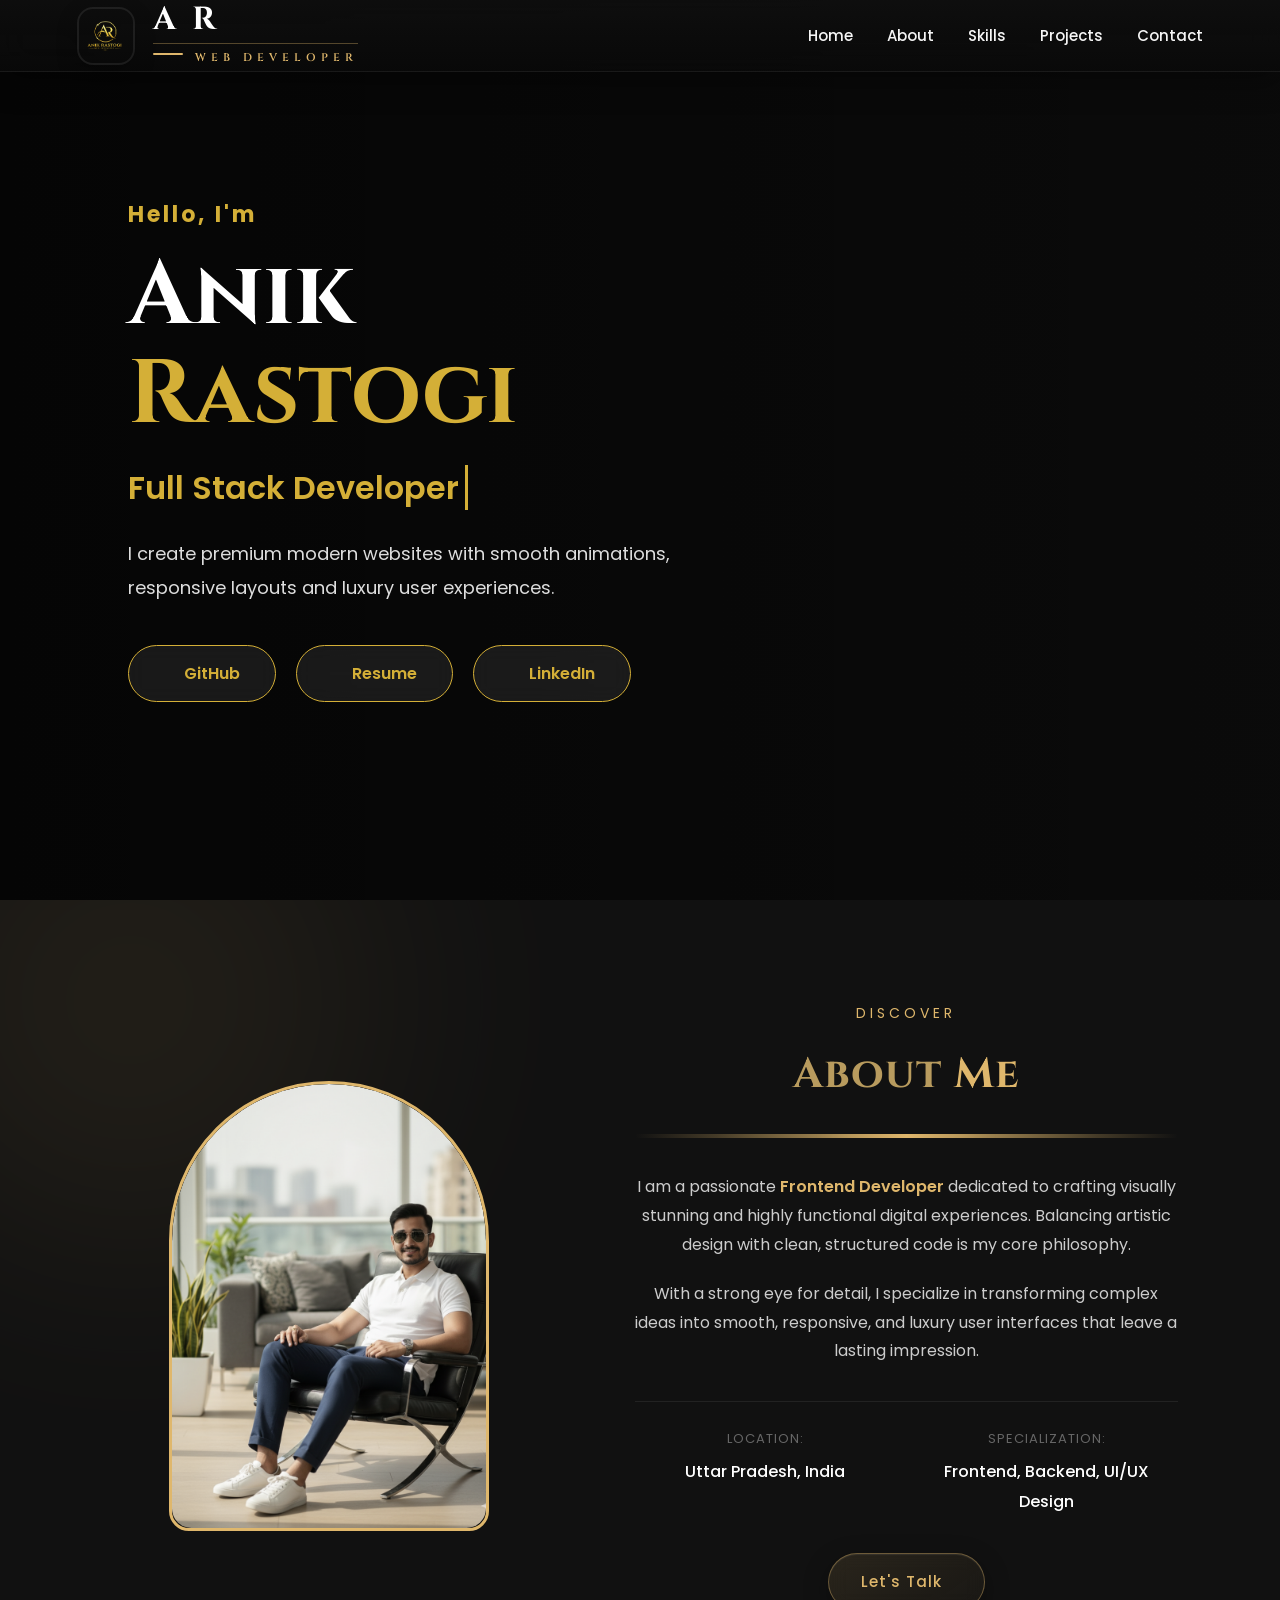
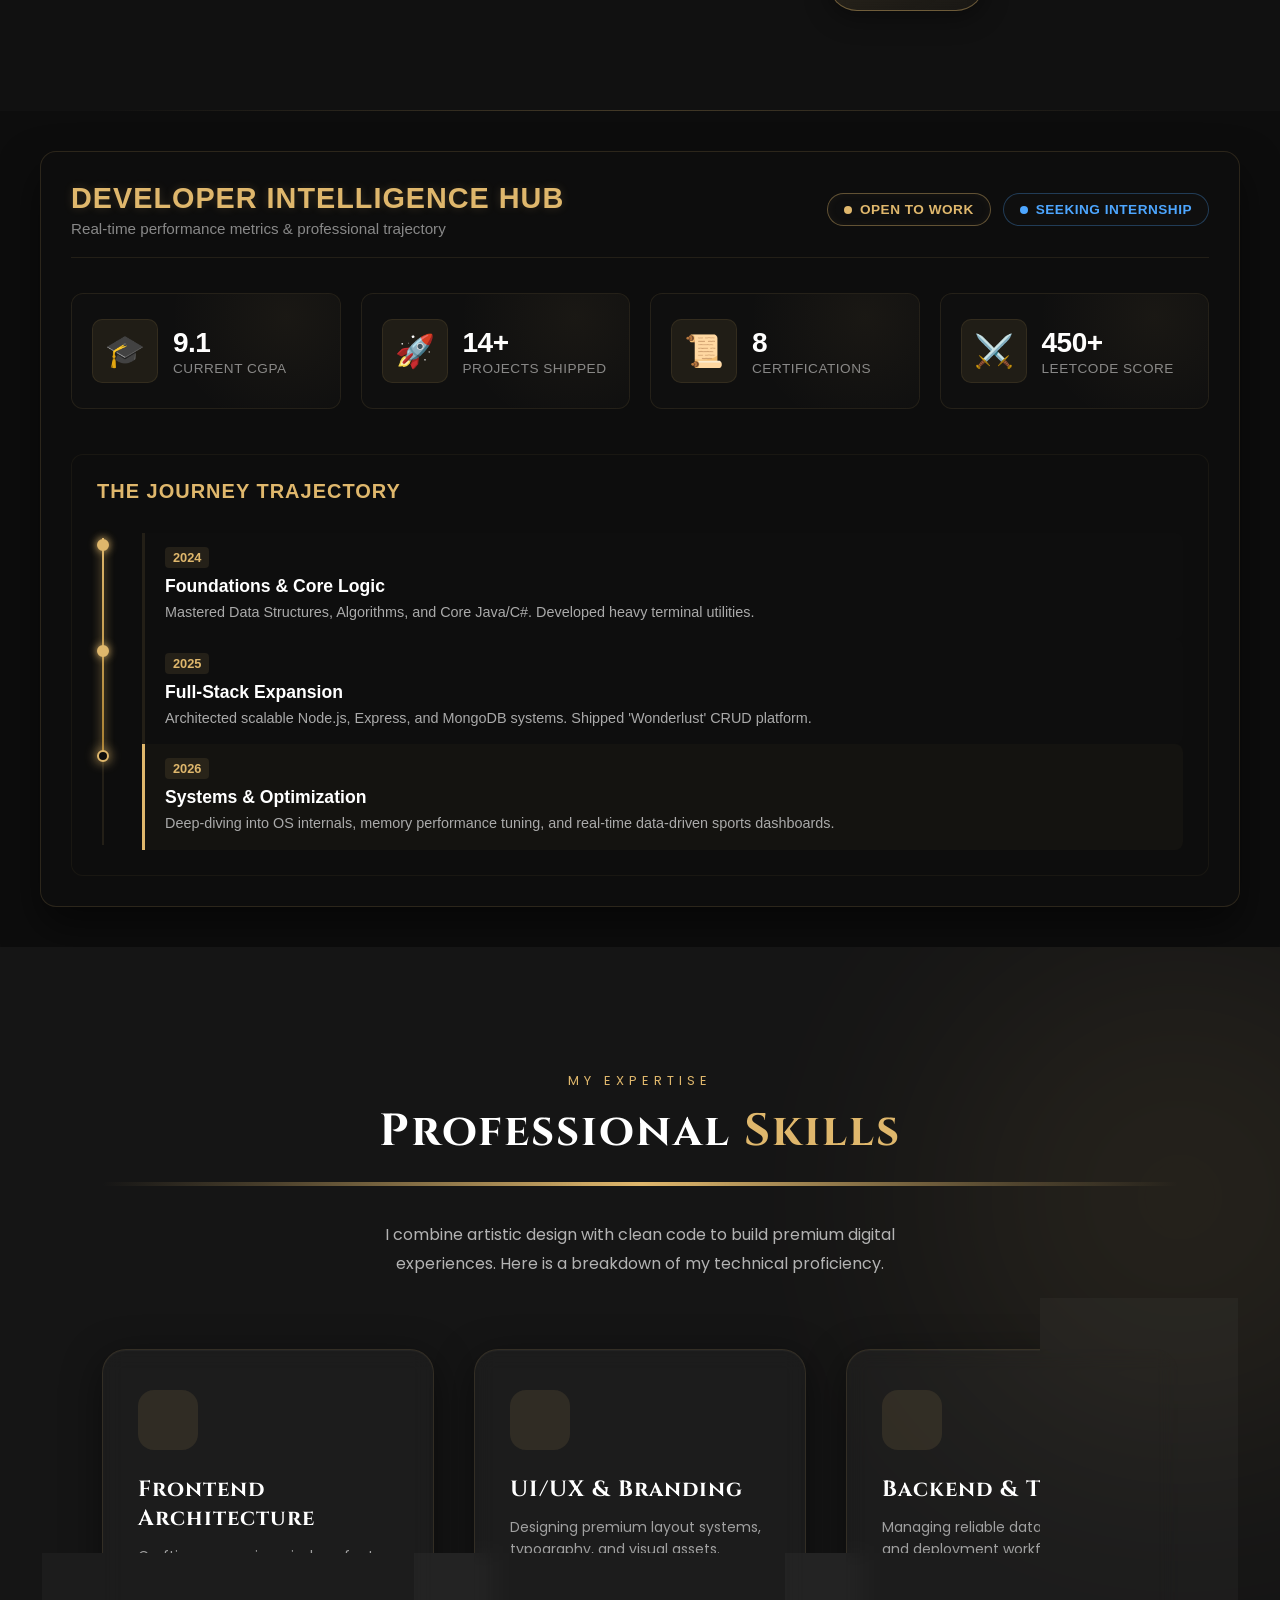
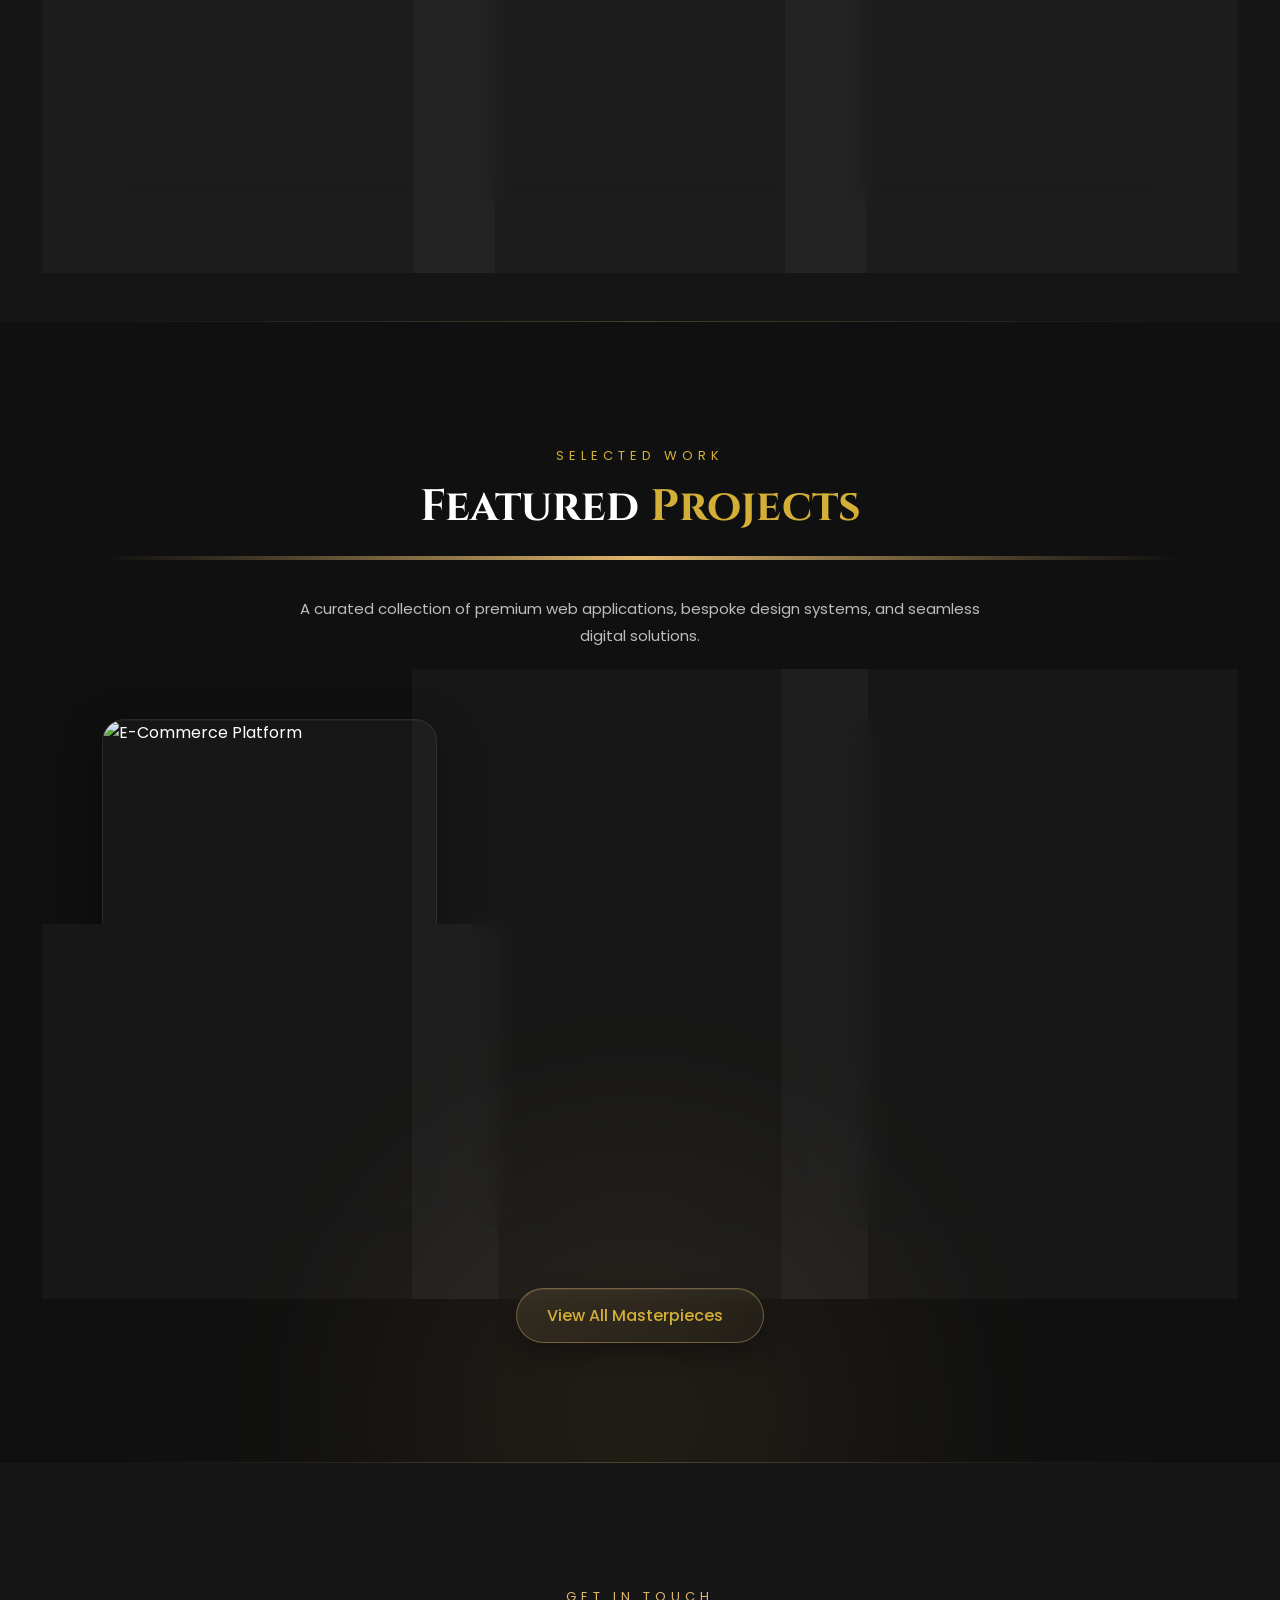
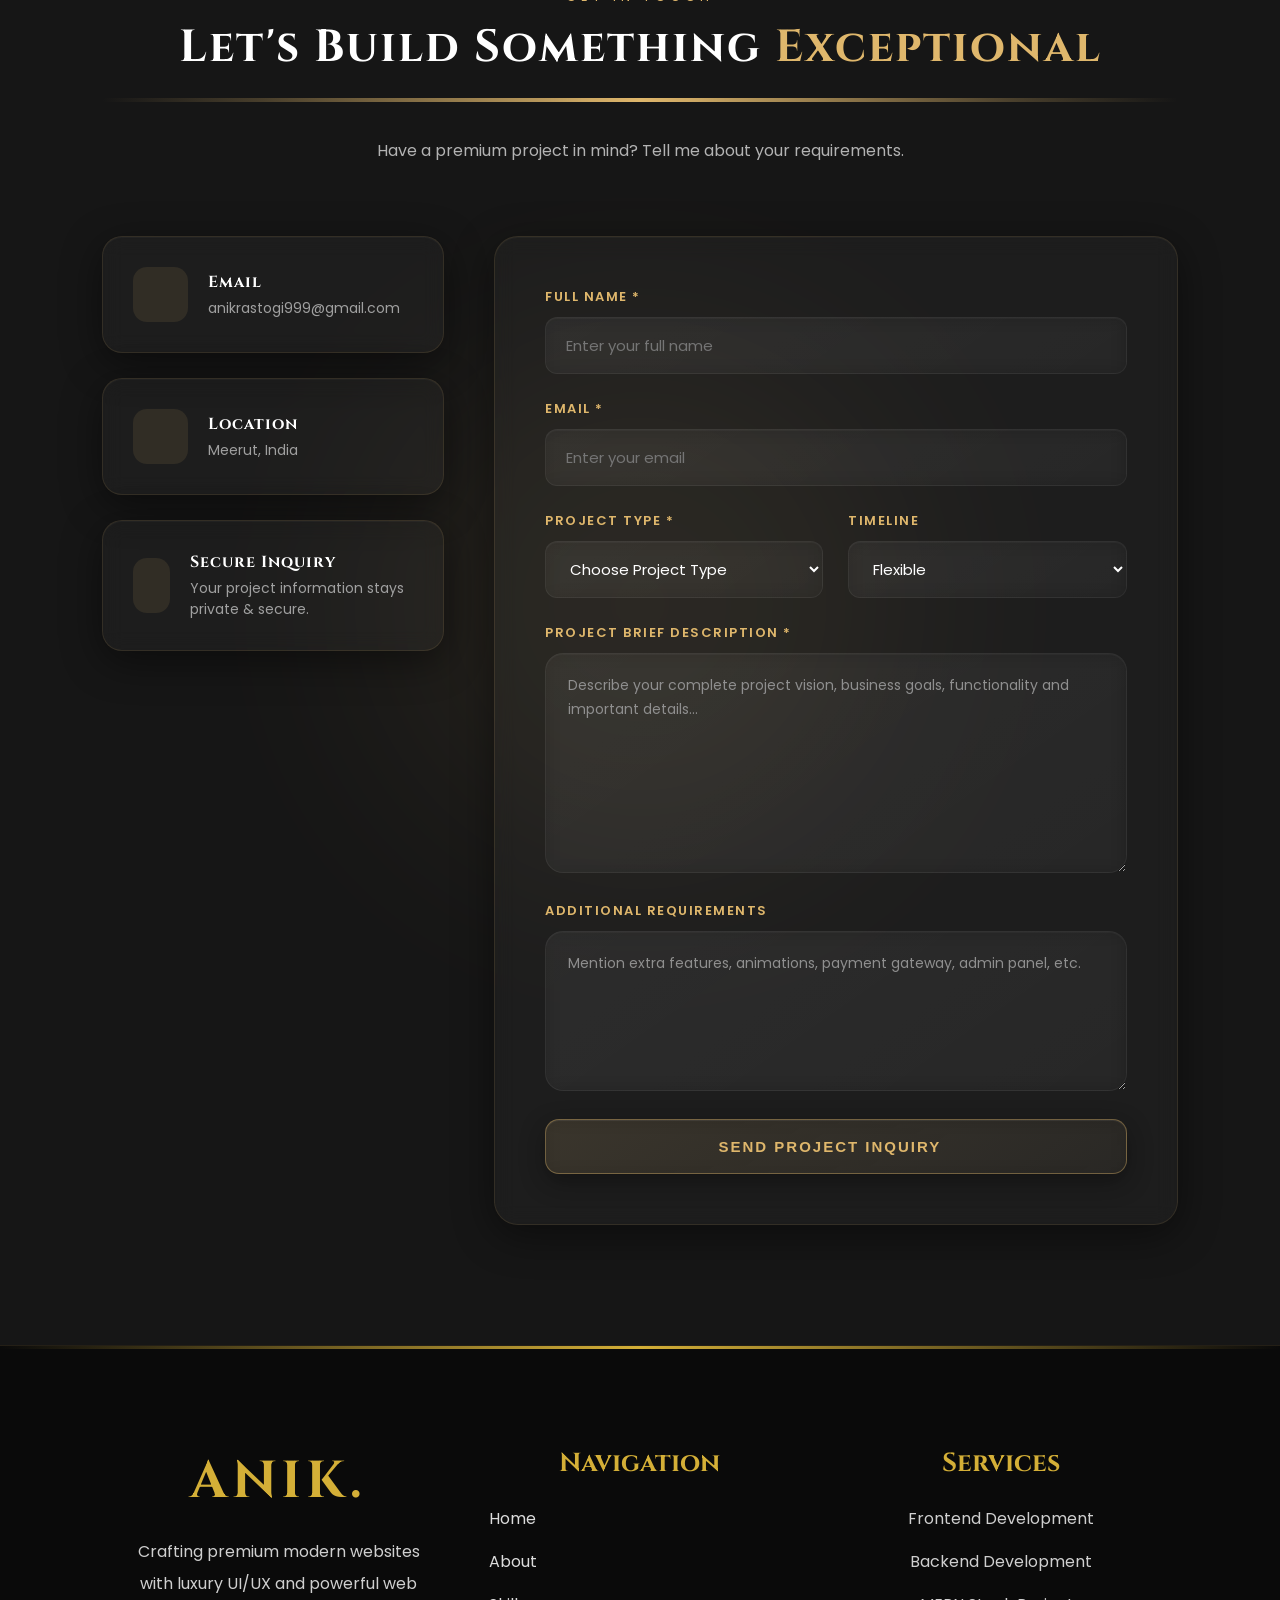
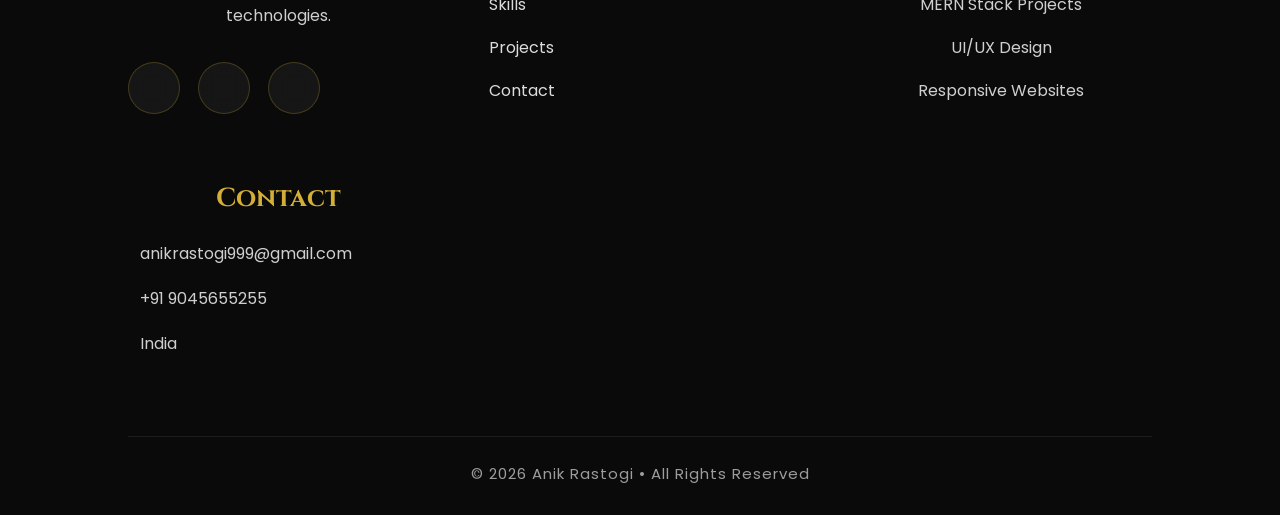
==== index.html @ 6096e8fd "Portfolio website" ====
<!DOCTYPE html>
<html lang="en">
<head>
    <meta charset="UTF-8" />
    <meta name="viewport" content="width=device-width, initial-scale=1.0" />
    <title>Anik Developer | Full Stack Developer</title>

    <link rel="icon" type="image/png" sizes="32x32" href="./assets/titlelogo.png" />
    <link rel="apple-touch-icon" href="./assets/titlelogo.png" />
    <link rel="stylesheet" href="style.css" />
    <link rel="preconnect" href="https://fonts.googleapis.com" />

    <link rel="stylesheet" href="https://cdnjs.cloudflare.com/ajax/libs/font-awesome/7.0.1/css/all.min.css"
        integrity="sha512-2SwdPD6INVrV/lHTZbO2nodKhrnDdJK9/kg2XD1r9uGqPo1cUbujc+IYdlYdEErWNu69gVcYgdxlmVmzTWnetw=="
        crossorigin="anonymous" referrerpolicy="no-referrer" />
</head>

<body>

    <!-- Navbar -->
    <nav class="navbar">
        <div class="logo">
            <img src="./assets/aniklogo.png" alt="Logo" class="logo-img">
            <div class="logo-content">
                <h2>A R</h2>
                <h2><span>WEB DEVELOPER</span></h2>
            </div>
        </div>

        <ul class="nav-links">
            <li><a href="#home">Home</a></li>
            <li><a href="#about">About</a></li>
            <li><a href="#skills">Skills</a></li>
            <li><a href="#projects">Projects</a></li>
            <li><a href="#contact">Contact</a></li>
        </ul>

        <div class="menu-toggle" id="menuToggle">
            <span></span>
            <span></span>
            <span></span>
        </div>
    </nav>

    <!-- Hero -->
    <section class="hero" id="home">
        <video autoplay muted loop playsinline class="bg-video">
            <source src="./assets/bg-video.mp4" type="video/mp4">
        </video>
        <div class="overlay"></div>

        <div class="hero-content">
            <h3>Hello, I'm</h3>
            <h1>Anik <span>Rastogi</span></h1>
            <h2><span class="typing">Full Stack Web Developer</span></h2>
            <p>
                I create premium modern websites with smooth animations, responsive layouts and luxury user experiences.
            </p>

            <div class="hero-buttons">
                <a href="https://github.com/" target="_blank" rel="noopener noreferrer">
                    <i class="fa-brands fa-github"></i> <span>GitHub</span>
                </a>

                <a href="./assets/Anik_Rastogi_Resume.pdf" download>
                    <i class="fa-solid fa-file"></i> <span>Resume</span>
                </a>

                <a href="https://linkedin.com/" target="_blank" rel="noopener noreferrer">
                    <i class="fa-brands fa-linkedin"></i> <span>LinkedIn</span>
                </a>
            </div>
        </div>
    </section>

    <!-- About -->
    <section id="about" class="about-section">
        <div class="about-container">
            <div class="about-image-wrapper">
                <div class="u-shape-frame">
                    <img src="./assets/Gemini_Generated_Image_l45o4fl45o4fl45o.png" alt="Anik Rastogi" class="about-img">
                </div>
                <div class="shape-gradient-bg"></div>
            </div>

            <div class="about-content">
                <p class="section-subtitle">Discover</p>
                <h2 class="section-title">About <span class="highlight-text">Me</span></h2>
                <div class="title-line"></div>

                <p class="about-text">
                    I am a passionate <span class="gold-text">Frontend Developer</span> dedicated to crafting visually
                    stunning and highly functional digital experiences. Balancing artistic design with clean, structured
                    code is my core philosophy.
                </p>

                <p class="about-text">
                    With a strong eye for detail, I specialize in transforming complex ideas into smooth, responsive,
                    and luxury user interfaces that leave a lasting impression.
                </p>

                <div class="info-grid">
                    <div class="info-item">
                        <span class="info-label">Location:</span>
                        <span class="info-value">Uttar Pradesh, India</span>
                    </div>
                    <div class="info-item">
                        <span class="info-label">Specialization:</span>
                        <span class="info-value">Frontend, Backend, UI/UX Design</span>
                    </div>
                </div>

                <a href="#contact" class="btn-premium">
                    <span>Let's Talk</span>
                    <i class="fas fa-arrow-right"></i>
                </a>
            </div>
        </div>
    </section>








<!-- Premium Professional Dashboard Section -->
<section class="dashboard-container">
  
  <!-- Dashboard Header & Status Badges -->
  <div class="dashboard-header">
    <div class="profile-meta">
      <h2 class="dashboard-title">Developer Intelligence Hub</h2>
      <p class="dashboard-subtitle">Real-time performance metrics & professional trajectory</p>
    </div>
    <div class="status-badges">
      <span class="badge badge-work">
        <span class="pulse-dot"></span> Open To Work
      </span>
      <span class="badge badge-intern">
        <span class="pulse-dot-blue"></span> Seeking Internship
      </span>
    </div>
  </div>

  <!-- Premium Glass Stats Cards Row -->
  <div class="stats-grid">
    <div class="stat-card">
      <div class="stat-icon">🎓</div>
      <div class="stat-info">
        <span class="stat-value" data-target="9.1">9.1</span>
        <span class="stat-label">Current CGPA</span>
      </div>
      <div class="card-glow"></div>
    </div>

    <div class="stat-card">
      <div class="stat-icon">🚀</div>
      <div class="stat-info">
        <span class="stat-value" data-target="14">14+</span>
        <span class="stat-label">Projects Shipped</span>
      </div>
      <div class="card-glow"></div>
    </div>

    <div class="stat-card">
      <div class="stat-icon">📜</div>
      <div class="stat-info">
        <span class="stat-value" data-target="8">8</span>
        <span class="stat-label">Certifications</span>
      </div>
      <div class="card-glow"></div>
    </div>

    <div class="stat-card">
      <div class="stat-icon">⚔️</div>
      <div class="stat-info">
        <span class="stat-value" data-target="450">450+</span>
        <span class="stat-label">LeetCode Score</span>
      </div>
      <div class="card-glow"></div>
    </div>
  </div>

  <!-- Cinematic Journey Roadmap -->
  <div class="roadmap-section">
    <h3 class="roadmap-title">The Journey Trajectory</h3>
    
    <div class="timeline-container">
      <div class="timeline-line">
        <div class="timeline-progress"></div>
      </div>
      
      <div class="timeline-nodes">
        <!-- Node 1 -->
        <div class="roadmap-node active">
          <div class="node-marker"></div>
          <div class="node-content">
            <span class="node-date">2024</span>
            <h4>Foundations & Core Logic</h4>
            <p>Mastered Data Structures, Algorithms, and Core Java/C#. Developed heavy terminal utilities.</p>
          </div>
        </div>

        <!-- Node 2 -->
        <div class="roadmap-node active">
          <div class="node-marker"></div>
          <div class="node-content">
            <span class="node-date">2025</span>
            <h4>Full-Stack Expansion</h4>
            <p>Architected scalable Node.js, Express, and MongoDB systems. Shipped 'Wonderlust' CRUD platform.</p>
          </div>
        </div>

        <!-- Node 3 -->
        <div class="roadmap-node current">
          <div class="node-marker"></div>
          <div class="node-content">
            <span class="node-date">2026</span>
            <h4>Systems & Optimization</h4>
            <p>Deep-diving into OS internals, memory performance tuning, and real-time data-driven sports dashboards.</p>
          </div>
        </div>
      </div>
    </div>
  </div>
</section>









    


    <!-- Skills -->
    <section class="skills-section" id="skills">
        <div class="skills-container-wrapper">
            <div class="skills-header">
                <span class="skills-subtitle">My Expertise</span>
                <h2 class="skills-main-title">Professional <span class="highlight-gold">Skills</span></h2>
                <div class="skills-title-line"></div>
                <p class="skills-desc">
                    I combine artistic design with clean code to build premium digital experiences.
                    Here is a breakdown of my technical proficiency.
                </p>
            </div>

            <div class="skills-grid">
                <div class="skill-card">
                    <div class="skill-icon-box">
                        <i class="fas fa-laptop-code"></i>
                    </div>
                    <h3>Frontend Architecture</h3>
                    <p class="card-desc">Crafting responsive, pixel-perfect, and ultra-fast user interfaces.</p>

                    <div class="skill-bars-container">
                        <div class="skill-progress-item">
                            <div class="skill-info">
                                <span class="skill-name">HTML5 & CSS3</span>
                                <span class="skill-percentage">95%</span>
                            </div>
                            <div class="progress-line"><span style="width: 95%;"></span></div>
                        </div>

                        <div class="skill-progress-item">
                            <div class="skill-info">
                                <span class="skill-name">JavaScript (ES6+)</span>
                                <span class="skill-percentage">85%</span>
                            </div>
                            <div class="progress-line"><span style="width: 85%;"></span></div>
                        </div>

                        <div class="skill-progress-item">
                            <div class="skill-info">
                                <span class="skill-name">React.js</span>
                                <span class="skill-percentage">80%</span>
                            </div>
                            <div class="progress-line"><span style="width: 80%;"></span></div>
                        </div>
                    </div>
                </div>

                <div class="skill-card">
                    <div class="skill-icon-box">
                        <i class="fas fa-paint-brush"></i>
                    </div>
                    <h3>UI/UX & Branding</h3>
                    <p class="card-desc">Designing premium layout systems, typography, and visual assets.</p>

                    <div class="skill-bars-container">
                        <div class="skill-progress-item">
                            <div class="skill-info">
                                <span class="skill-name">Figma / Adobe XD</span>
                                <span class="skill-percentage">90%</span>
                            </div>
                            <div class="progress-line"><span style="width: 90%;"></span></div>
                        </div>

                        <div class="skill-progress-item">
                            <div class="skill-info">
                                <span class="skill-name">Visual Hierarchy</span>
                                <span class="skill-percentage">88%</span>
                            </div>
                            <div class="progress-line"><span style="width: 88%;"></span></div>
                        </div>

                        <div class="skill-progress-item">
                            <div class="skill-info">
                                <span class="skill-name">Bootstrap</span>
                                <span class="skill-percentage">75%</span>
                            </div>
                            <div class="progress-line"><span style="width: 75%;"></span></div>
                        </div>
                    </div>
                </div>

                <div class="skill-card">
                    <div class="skill-icon-box">
                        <i class="fas fa-server"></i>
                    </div>
                    <h3>Backend & Tools</h3>
                    <p class="card-desc">Managing reliable database models and deployment workflows.</p>

                    <div class="skill-bars-container">
                        <div class="skill-progress-item">
                            <div class="skill-info">
                                <span class="skill-name">Node.js / Express</span>
                                <span class="skill-percentage">70%</span>
                            </div>
                            <div class="progress-line"><span style="width: 70%;"></span></div>
                        </div>

                        <div class="skill-progress-item">
                            <div class="skill-info">
                                <span class="skill-name">MongoDB / SQL</span>
                                <span class="skill-percentage">75%</span>
                            </div>
                            <div class="progress-line"><span style="width: 75%;"></span></div>
                        </div>

                        <div class="skill-progress-item">
                            <div class="skill-info">
                                <span class="skill-name">Git & Deployment</span>
                                <span class="skill-percentage">85%</span>
                            </div>
                            <div class="progress-line"><span style="width: 85%;"></span></div>
                        </div>
                    </div>
                </div>
            </div>
        </div>
    </section>

    <!-- Projects -->
    <section class="projects-section" id="projects">
        <div class="projects-container-wrapper">
            <div class="projects-header">
                <span class="projects-subtitle">Selected Work</span>
                <h2 class="projects-main-title">Featured <span class="highlight-gold">Projects</span></h2>
                <div class="projects-title-line"></div>
                <p class="projects-desc">
                    A curated collection of premium web applications, bespoke design systems, and seamless digital solutions.
                </p>
            </div>

            <div class="projects-grid">
                <div class="project-card">
                    <div class="project-img-wrapper">
                        <img src="https://images.unsplash.com/photo-1460925895917-afdab827c52f?auto=format&fit=crop&w=800&q=80"
                            alt="E-Commerce Platform" class="project-img">
                        <div class="project-overlay">
                            <div class="project-links">
                                <a href="#" class="proj-link-btn" title="View Live Demo">
                                    <i class="fas fa-external-link-alt"></i>
                                </a>
                                <a href="#" class="proj-link-btn" title="View Source Code">
                                    <i class="fab fa-github"></i>
                                </a>
                            </div>
                        </div>
                    </div>
                    <div class="project-content">
                        <div class="project-meta">
                            <span class="project-tag">Web Application</span>
                            <span class="project-year">2026</span>
                        </div>
                        <h3 class="project-title">WONDERLUST</h3>
                        <p class="project-text">
                            A high-performance storefront designed for luxury brands with seamless animations, optimized headless architecture, and headless checkout mechanisms.
                        </p>
                        <div class="project-tech-stack">
                            <span>Next.js</span>
                            <span>GraphQL</span>
                            <span>Stripe</span>
                        </div>
                    </div>
                </div>

                <div class="project-card">
                    <div class="project-img-wrapper">
                        <img src="https://images.unsplash.com/photo-1507238691740-187a5b1d37b8?auto=format&fit=crop&w=800&q=80"
                            alt="SaaS Dashboard" class="project-img">
                        <div class="project-overlay">
                            <div class="project-links">
                                <a href="#" class="proj-link-btn" title="View Live Demo">
                                    <i class="fas fa-external-link-alt"></i>
                                </a>
                                <a href="#" class="proj-link-btn" title="View Source Code">
                                    <i class="fab fa-github"></i>
                                </a>
                            </div>
                        </div>
                    </div>
                    <div class="project-content">
                        <div class="project-meta">
                            <span class="project-tag">Web Platform</span>
                            <span class="project-year">2026</span>
                        </div>
                        <h3 class="project-title">Simon Say's Game</h3>
                        <p class="project-text">
                            Developed an interactive Simon Says memory game using HTML, CSS, and JavaScript. Players must repeat increasingly complex color sequences.
                        </p>
                        <div class="project-tech-stack">
                            <span>HTML</span>
                            <span>CSS</span>
                            <span>JavaScript</span>
                        </div>
                    </div>
                </div>

                <div class="project-card">
                    <div class="project-img-wrapper">
                        <img src="https://images.unsplash.com/photo-1551288049-bebda4e38f71?auto=format&fit=crop&w=800&q=80"
                            alt="Fintech App" class="project-img">
                        <div class="project-overlay">
                            <div class="project-links">
                                <a href="#" class="proj-link-btn" title="View Live Demo">
                                    <i class="fas fa-external-link-alt"></i>
                                </a>
                                <a href="#" class="proj-link-btn" title="View Source Code">
                                    <i class="fab fa-github"></i>
                                </a>
                            </div>
                        </div>
                    </div>
                    <div class="project-content">
                        <div class="project-meta">
                            <span class="project-tag">Fintech Solution</span>
                            <span class="project-year">2025</span>
                        </div>
                        <h3 class="project-title">Vanguard Crypt Vault</h3>
                        <p class="project-text">
                            A secure cryptocurrency tracking and dynamic multi-chain wallet dashboard utilizing advanced biometric simulated cryptographic validation locks.
                        </p>
                        <div class="project-tech-stack">
                            <span>TypeScript</span>
                            <span>Tailwind</span>
                            <span>Web3.js</span>
                        </div>
                    </div>
                </div>
            </div>

            <div class="projects-view-all">
                <a href="#" class="btn-project-premium">
                    <span>View All Masterpieces</span>
                    <i class="fas fa-arrow-right"></i>
                </a>
            </div>
        </div>
    </section>

    <!-- Contact -->
    <section class="contact-section" id="contact">
        <div class="contact-container-wrapper">
            <div class="contact-header">
                <span class="contact-subtitle">Get In Touch</span>
                <h2 class="contact-main-title">
                    Let's Build Something
                    <span class="highlight-gold">Exceptional</span>
                </h2>
                <div class="contact-title-line"></div>
                <p class="contact-desc">
                    Have a premium project in mind? Tell me about your requirements.
                </p>
            </div>

            <div class="contact-grid">
                <div class="contact-info-panel">
                    <div class="info-card">
                        <i class="fas fa-envelope-open-text"></i>
                        <div>
                            <h4>Email</h4>
                            <p>anikrastogi999@gmail.com</p>
                        </div>
                    </div>

                    <div class="info-card">
                        <i class="fas fa-map-marker-alt"></i>
                        <div>
                            <h4>Location</h4>
                            <p>Meerut, India</p>
                        </div>
                    </div>

                    <div class="info-card">
                        <i class="fas fa-shield-alt"></i>
                        <div>
                            <h4>Secure Inquiry</h4>
                            <p>Your project information stays private & secure.</p>
                        </div>
                    </div>
                </div>

                <form id="premiumContactForm" class="contact-form-card">
    <div class="form-row">
        <div class="input-group">
            <label for="client_name">Full Name *</label>
            <input type="text" id="client_name" name="from_name" placeholder="Enter your full name" required>
        </div>
    </div>

    <div class="form-row">
        <div class="input-group">
            <label for="client_email">Email *</label>
            <input type="email" id="client_email" name="reply_to" placeholder="Enter your email" required>
        </div>
    </div>

    <div class="form-row">
        <div class="input-group">
            <label for="client_project">Project Type *</label>
            <select id="client_project" name="project_type" required>
                <option value="">Choose Project Type</option>
                <option>Business Website</option>
                <option>Portfolio Website</option>
                <option>E-Commerce Store</option>
                <option>Custom Web App</option>
                <option>Landing Page</option>
                <option>UI/UX Design</option>
            </select>
        </div>

        <div class="input-group">
            <label for="client_timeline">Timeline</label>
            <select id="client_timeline" name="timeline">
                <option>Flexible</option>
                <option>Urgent (2-5 Days)</option>
                <option>1-2 Weeks</option>
                <option>1 Month</option>
                <option>Long Term</option>
            </select>
        </div>
    </div>

    <div class="input-group">
        <label for="client_msg">Project Brief Description *</label>
        <textarea id="client_msg" name="message" rows="6"
            placeholder="Describe your complete project vision, business goals, functionality and important details..."
            required></textarea>
    </div>

    <div class="input-group">
        <label for="additional_req">Additional Requirements</label>
        <textarea id="additional_req" name="additional_req" rows="4"
            placeholder="Mention extra features, animations, payment gateway, admin panel, etc."></textarea>
    </div>

    <button type="submit" class="btn-submit-premium">
        <span>Send Project Inquiry</span>
        <i class="fas fa-paper-plane"></i>
    </button>
</form>
            </div>
        </div>
    </section>

    <!-- Footer -->
    <footer class="premium-footer">
        <div class="footer-top-line"></div>

        <div class="footer-wrapper">
            <div class="footer-brand">
                <h1>ANIK.</h1>
                <p>Crafting premium modern websites with luxury UI/UX and powerful web technologies.</p>
                <div class="footer-icons">
                    <a href="https://github.com/" target="_blank" rel="noopener noreferrer">
                        <i class="fa-brands fa-github"></i>
                    </a>
                    <a href="https://linkedin.com/" target="_blank" rel="noopener noreferrer">
                        <i class="fa-brands fa-linkedin"></i>
                    </a>
                    <a href="mailto:anikrastogi999@gmail.com">
                        <i class="fa-solid fa-envelope"></i>
                    </a>
                </div>
            </div>

            <div class="footer-links">
                <h3>Navigation</h3>
                <a href="#home">Home</a>
                <a href="#about">About</a>
                <a href="#skills">Skills</a>
                <a href="#projects">Projects</a>
                <a href="#contact">Contact</a>
            </div>

            <div class="footer-services">
                <h3>Services</h3>
                <p>Frontend Development</p>
                <p>Backend Development</p>
                <p>MERN Stack Projects</p>
                <p>UI/UX Design</p>
                <p>Responsive Websites</p>
            </div>

            <div class="footer-contact">
                <h3>Contact</h3>
                <p><i class="fa-solid fa-envelope"></i> anikrastogi999@gmail.com</p>
                <p><i class="fa-solid fa-phone"></i> +91 9045655255</p>
                <p><i class="fa-solid fa-location-dot"></i> India</p>
            </div>
        </div>

        <div class="footer-bottom">
            <p>© 2026 Anik Rastogi • All Rights Reserved</p>
        </div>
    </footer>

    <script src="https://cdn.jsdelivr.net/npm/@emailjs/browser@4/dist/email.min.js"></script>
    <script src="script.js"></script>
</body>
</html>
---- style.css ----
@import url('https://fonts.googleapis.com/css2?family=Cinzel:wght@400;500;600;700&family=Poppins:wght@300;400;500;600;700&display=swap');

/* GLOBAL */

* {
    margin: 0;
    padding: 0;
    box-sizing: border-box;
    scroll-behavior: smooth;
}

body {
    background: #F8F5F0;
    color: #1C1C1C;

    font-family: 'Poppins', sans-serif;

    overflow-x: hidden;
}

/* SCROLLBAR */

::-webkit-scrollbar {
    width: 10px;
}

::-webkit-scrollbar-thumb {
    background: #B89B5E;
    border-radius: 20px;
}

/* NAVBAR */


/* ========================= PREMIUM FULL NAVBAR ========================= */
.navbar {
    position: fixed;
    top: 0;
    left: 0;
    width: 100%;
    height: 72px;
    padding: 0 6%;
    display: flex;
    justify-content: space-between;
    align-items: center;
    z-index: 1000;
    background: rgba(12, 12, 12, 0.78);
    backdrop-filter: blur(16px);
    border-bottom: 1px solid rgba(255, 255, 255, 0.08);
}

/* ========================= LOGO ========================= */
.logo {
    display: flex;
    align-items: center;
    gap: 12px;
}

/* IMAGE */
.logo-img {
    width: 46px;
    height: 46px;
    object-fit: cover;
    border-radius: 12px;
    border: 2px solid #d4af37;
    background: white;
}

/* TEXT AREA */
.logo-content {
    display: flex;
    flex-direction: column;
    line-height: 1.1;
}

/* MAIN TEXT */
.logo-content h2 {
    font-size: 24px;
    color: white;
    font-family: 'Cinzel', serif;
    letter-spacing: 4px;
    font-weight: 700;
}

/* SUBTITLE */
.logo-content span {
    font-size: 10px;
    letter-spacing: 2px;
    color: #d4af37;
    margin-top: 2px;
}

/* ========================= NAV LINKS ========================= */
.nav-links {
    display: flex;
    align-items: center;
    gap: 34px;
    list-style: none;
}

/* LINKS */
.nav-links li a {
    text-decoration: none;
    color: #f5f5f5;
    font-size: 15px;
    font-weight: 500;
    position: relative;
    transition: 0.3s;
}

/* UNDERLINE */
.nav-links li a::after {
    content: '';
    position: absolute;
    left: 0;
    bottom: -6px;
    width: 0%;
    height: 2px;
    background: #d4af37;
    transition: 0.3s;
}

/* HOVER */
.nav-links li a:hover {
    color: #d4af37;
}

.nav-links li a:hover::after {
    width: 100%;
}

/* ========================= BUTTONS ========================= */
.nav-buttons {
    display: flex;
    gap: 12px;
}

/* BUTTON */
.nav-buttons button {
    height: 40px;
    padding: 0 18px;
    border-radius: 10px;
    border: none;
    background: rgba(255, 255, 255, 0.08);
    color: white;
    font-size: 14px;
    font-weight: 500;
    cursor: pointer;
    display: flex;
    align-items: center;
    gap: 8px;
    border: 1px solid rgba(255, 255, 255, 0.08);
    transition: 0.3s;
}

/* BUTTON HOVER */
.nav-buttons button:hover {
    background: #d4af37;
    color: black;
}

/* ========================= MOBILE MENU ========================= */
.menu-toggle {
    display: none;
    flex-direction: column;
    gap: 4px;
    cursor: pointer;
}

.menu-toggle span {
    width: 24px;
    height: 2px;
    background: white;
    border-radius: 10px;
}

/* ========================= RESPONSIVE ========================= */
@media(max-width:900px) {
    .nav-links {
        position: absolute;
        top: 72px;
        left: 0;
        width: 100%;
        background: rgba(12, 12, 12, 0.96);
        flex-direction: column;
        padding: 30px 0;
        display: none;
    }

    .nav-links.active {
        display: flex;
    }

    .menu-toggle {
        display: flex;
    }

    .nav-buttons {
        display: none;
    }
}

/* ========================= PREMIUM NAVBAR ========================= */
.navbar {
    position: fixed;
    top: 0;
    left: 0;
    width: 100%;
    height: 72px;
    padding: 0 6%;
    display: flex;
    justify-content: space-between;
    align-items: center;
    z-index: 1000;
    background: linear-gradient(to right, rgba(15, 15, 15, 0.92), rgba(28, 28, 28, 0.88), rgba(15, 15, 15, 0.92));
    backdrop-filter: blur(14px);
    border-bottom: 1px solid rgba(212, 175, 55, 0.15);
    box-shadow: 0 6px 25px rgba(0, 0, 0, 0.25);
}

/* HERO SECTION */

.hero {
    position: relative;

    width: 100%;
    height: 100vh;

    overflow: hidden;

    display: flex;
    align-items: center;

    padding: 0 10%;
}

/* VIDEO */

.bg-video {
    position: absolute;

    top: 0;
    left: 0;

    width: 100%;
    height: 100%;

    object-fit: cover;

    z-index: -3;

    filter: brightness(1);
}

/* OVERLAY */

.overlay {
    position: absolute;

    top: 0;
    left: 0;

    width: 100%;
    height: 100%;

    background:
        linear-gradient(to right,
            rgba(0, 0, 0, 0.62),
            rgba(0, 0, 0, 0.20));

    z-index: -2;
}

/* HERO CONTENT */

.hero-content {
    width: 620px;

    color: white;

    animation: slideLeft 1.5s ease;
}

/* SMALL TITLE */

.hero-content h3 {
    font-size: 22px;

    letter-spacing: 3px;

    color: #d4af37;

    margin-bottom: 15px;

    animation: fadeIn 2s ease;
}

/* MAIN TITLE */

.hero-content h1 {
    font-size: 90px;

    line-height: 1.1;

    margin-bottom: 20px;

    font-family: 'Cinzel', serif;
}

/* GOLD TEXT */

.hero-content span {
    color: #d4af37;
}

/* ROLE */

.hero-content h2 {
    font-size: 32px;

    font-weight: 400;

    margin-bottom: 25px;

    color: #f1f1f1;
}

/* TYPING EFFECT */
.typing {
    color: #d4af37;
    border-right: 3px solid #d4af37;
    padding-right: 6px;
    white-space: nowrap;
    overflow: hidden;
    font-weight: 600;
    animation: blinkCursor 0.8s infinite;
}

/* CURSOR */
@keyframes blinkCursor {
    0% {
        border-color: #d4af37;
    }

    50% {
        border-color: transparent;
    }

    100% {
        border-color: #d4af37;
    }
}

/* DESCRIPTION */

.hero-content p {
    font-size: 18px;

    line-height: 1.9;

    color: #ddd;

    margin-bottom: 40px;

    animation: fadeUp 2s ease;
}

/* BUTTONS */
/* BUTTONS */
.nav-buttons {
    display: flex;
    gap: 14px;
}

/* COMMON BUTTON */
.nav-buttons button {
    height: 40px;
    padding: 0 20px;
    border: none;
    border-radius: 10px;
    cursor: pointer;
    display: flex;
    align-items: center;
    gap: 8px;
    font-size: 14px;
    font-weight: 500;
    transition: 0.3s;
}

/* LOGIN */
.login-btn {
    background: #d4af37;
    color: black;
}

/* LOGOUT */
.logout-btn {
    background: rgba(255, 255, 255, 0.08);
    color: white;
    border: 1px solid rgba(255, 255, 255, 0.08);
}

/* HOVER */
.nav-buttons button:hover {
    transform: translateY(-2px);
    opacity: 0.9;
}

.hero-buttons {
    display: flex;

    gap: 20px;

    flex-wrap: wrap;

    animation: fadeUp 2.2s ease;
}


/* BUTTON ICONS */
.hero-buttons a i {
    margin-right: 10px;
    font-size: 18px;
}

/* BUTTON ALIGNMENT */
.hero-buttons a {
    display: flex;
    align-items: center;
    gap: 10px;
}

/* BUTTON STYLE */

.hero-buttons a {
    padding: 15px 35px;

    border-radius: 50px;

    text-decoration: none;

    color: white;

    border: 1px solid #d4af37;

    background: rgba(255, 255, 255, 0.08);

    backdrop-filter: blur(10px);

    transition: 0.4s;

    font-weight: 600;
}

/* BUTTON HOVER */

.hero-buttons a:hover {
    background: #d4af37;

    color: black;

    transform: translateY(-5px);

    box-shadow:
        0 10px 30px rgba(212, 175, 55, 0.45);
}

/* SECTION */

section {
    padding: 120px 10%;
}

/* SECTION TITLE */

.section-title {
    text-align: center;

    font-size: 50px;

    margin-bottom: 60px;

    font-family: 'Cinzel', serif;

    color: #B89B5E;

    letter-spacing: 2px;
}

/* ABOUT */

.about-content {
    max-width: 900px;

    margin: auto;

    text-align: center;

    line-height: 1.9;

    font-size: 19px;

    color: #4B4B4B;
}

/* CARDS */

.card {
    background: rgba(255, 255, 255, 0.6);

    border: 1px solid rgba(184, 155, 94, 0.15);

    backdrop-filter: blur(10px);

    border-radius: 25px;

    padding: 35px;

    transition: 0.4s;

    box-shadow:
        0 10px 30px rgba(0, 0, 0, 0.05);
}

/* CARD HOVER */

.card:hover {
    transform: translateY(-10px);

    box-shadow:
        0 20px 40px rgba(184, 155, 94, 0.2);
}

/* SKILLS */

.skills-container {
    display: grid;

    grid-template-columns:
        repeat(auto-fit, minmax(220px, 1fr));

    gap: 30px;
}

/* PROJECTS */

.projects-container {
    display: grid;

    grid-template-columns:
        repeat(auto-fit, minmax(320px, 1fr));

    gap: 35px;
}

/* CARD TITLE */

.card h3 {
    font-size: 28px;

    margin-bottom: 15px;

    color: #B89B5E;

    font-family: 'Cinzel', serif;
}

/* CARD TEXT */

.card p {
    color: #5B5B5B;

    line-height: 1.8;
}

/* CONTACT FORM */

.contact-form {
    max-width: 700px;

    margin: auto;

    display: flex;
    flex-direction: column;

    gap: 25px;
}

/* INPUTS */

.contact-form input,
.contact-form textarea {

    padding: 18px;

    border: none;
    outline: none;

    border-radius: 18px;

    background: rgba(255, 255, 255, 0.75);

    color: #1C1C1C;

    font-size: 16px;

    border: 1px solid rgba(184, 155, 94, 0.2);
}

/* TEXTAREA */

.contact-form textarea {
    resize: none;
    height: 180px;
}

/* BUTTON */

.contact-form button {
    padding: 18px;

    border: none;

    border-radius: 50px;

    background: #B89B5E;

    color: white;

    font-size: 18px;
    font-weight: 600;

    cursor: pointer;

    transition: 0.4s;
}

/* BUTTON HOVER */

.contact-form button:hover {
    transform: translateY(-5px);

    background: #9C7C3D;

    box-shadow:
        0 15px 35px rgba(184, 155, 94, 0.35);
}

/* FOOTER */

footer {
    padding: 35px;

    text-align: center;

    background: #EFE7DB;

    color: #5B5B5B;
}

/* ANIMATIONS */

@keyframes slideLeft {

    from {
        opacity: 0;
        transform: translateX(-100px);
    }

    to {
        opacity: 1;
        transform: translateX(0);
    }
}

@keyframes fadeUp {

    from {
        opacity: 0;
        transform: translateY(40px);
    }

    to {
        opacity: 1;
        transform: translateY(0);
    }
}

@keyframes fadeIn {

    from {
        opacity: 0;
    }

    to {
        opacity: 1;
    }
}

/* CURSOR BLINK */

@keyframes blinkCursor {

    0% {
        border-color: #d4af37;
    }

    50% {
        border-color: transparent;
    }

    100% {
        border-color: #d4af37;
    }
}

/* RESPONSIVE */

@media(max-width:768px) {

    .navbar {
        flex-direction: column;
        gap: 20px;
    }

    .nav-links {
        margin-right: 0;
    }

    .hero {
        justify-content: center;
        text-align: center;
    }

    .hero-content {
        width: 100%;
    }

    .hero-content h1 {
        font-size: 55px;
    }

    .hero-content h2 {
        font-size: 24px;
    }

    .hero-buttons {
        justify-content: center;
    }

    .section-title {
        font-size: 35px;
    }
}

/* FOOTER */
.premium-footer {
    position: relative;
    background: #0f0f0f;
    color: white;
    padding: 100px 10% 30px;
    overflow: hidden;
}

/* GOLD TOP LINE */
.footer-top-line {
    position: absolute;
    top: 0;
    left: 0;
    width: 100%;
    height: 3px;
    background: linear-gradient(to right, transparent, #d4af37, transparent);
}

/* WRAPPER */
.footer-wrapper {
    display: grid;
    grid-template-columns: repeat(auto-fit, minmax(250px, 1fr));
    gap: 60px;
    margin-bottom: 60px;
}

/* BRAND */
.footer-brand h1 {
    font-size: 52px;
    font-family: 'Cinzel', serif;
    color: #d4af37;
    margin-bottom: 20px;
    letter-spacing: 5px;
}

/* TEXT */
.footer-brand p {
    color: #cfcfcf;
    line-height: 2;
    font-size: 16px;
    max-width: 320px;
}

/* TITLES */
.footer-links h3,
.footer-services h3,
.footer-contact h3 {
    font-size: 26px;
    margin-bottom: 25px;
    color: #d4af37;
    font-family: 'Cinzel', serif;
}

/* LINKS */
.footer-links a {
    display: block;
    text-decoration: none;
    color: #dcdcdc;
    margin-bottom: 18px;
    transition: 0.4s;
    width: fit-content;
}

/* HOVER */
.footer-links a:hover {
    color: #d4af37;
    transform: translateX(8px);
}

/* SERVICES */
.footer-services p {
    margin-bottom: 18px;
    color: #cfcfcf;
    transition: 0.4s;
}

.footer-services p:hover {
    color: #d4af37;
    transform: translateX(6px);
}

/* CONTACT */
.footer-contact p {
    display: flex;
    align-items: center;
    gap: 12px;
    margin-bottom: 20px;
    color: #cfcfcf;
}

/* ICONS */
.footer-contact i {
    color: #d4af37;
}

/* SOCIAL ICONS */
.footer-icons {
    display: flex;
    gap: 18px;
    margin-top: 30px;
}

/* ICON STYLE */
.footer-icons a {
    width: 52px;
    height: 52px;
    display: flex;
    justify-content: center;
    align-items: center;
    border-radius: 50%;
    text-decoration: none;
    background: rgba(255, 255, 255, 0.05);
    border: 1px solid rgba(212, 175, 55, 0.25);
    color: #d4af37;
    font-size: 20px;
    transition: 0.4s;
    backdrop-filter: blur(10px);
}

/* ICON HOVER */
.footer-icons a:hover {
    background: #d4af37;
    color: black;
    transform: translateY(-6px) scale(1.08);
    box-shadow: 0 10px 25px rgba(212, 175, 55, 0.35);
}

/* FOOTER BOTTOM */
.footer-bottom {
    border-top: 1px solid rgba(255, 255, 255, 0.08);
    padding-top: 25px;
    text-align: center;
}

/* COPYRIGHT */
.footer-bottom p {
    color: #9d9d9d;
    letter-spacing: 1px;
    font-size: 15px;
}

/* RESPONSIVE */
@media(max-width:768px) {
    .premium-footer {
        text-align: center;
    }

    .footer-brand p {
        margin: auto;
    }

    .footer-icons {
        justify-content: center;
    }

    .footer-contact p {
        justify-content: center;
    }

    .footer-links a {
        margin: auto auto 18px;
    }
}

/* LOGO */
/* ========================= PREMIUM LOGO ========================= */
.logo {
    display: flex;
    align-items: center;
    gap: 14px;
    cursor: pointer;
    transition: 0.4s;
}

/* ========================= IMAGE ========================= */
.logo-img {
    width: 58px;
    height: 58px;
    object-fit: cover;
    border-radius: 16px;
    padding: 4px;
    
   
}

/* ========================= CONTENT ========================= */
.logo-content {
    display: flex;
    flex-direction: column;
    line-height: 1.1;
}

/* MAIN TEXT */
.logo-content h2 {
    font-size: 28px;
    font-family: 'Cinzel', serif;
    font-weight: 700;
    letter-spacing: 5px;
    color: #ffffff;
   
}

/* SUBTITLE */
.logo-content span {
    font-size: 11px;
    letter-spacing: 3px;
    margin-top: 3px;
    font-weight: 500;
}






/* ========================= RESPONSIVE ========================= */
@media(max-width:768px) {
    .logo-img {
        width: 50px;
        height: 50px;
    }

    .logo-content h2 {
        font-size: 22px;
    }

    .logo-content span {
        font-size: 9px;
    }
}

/* AUTH BUTTON */
.auth-btn {
    height: 40px;
    padding: 0 22px;
    border: none;
    border-radius: 10px;
    background: #d4af37;
    color: black;
    font-size: 14px;
    font-weight: 600;
    cursor: pointer;
    display: flex;
    align-items: center;
    gap: 8px;
    transition: 0.3s;
}

/* HOVER */
.auth-btn:hover {
    transform: translateY(-2px);
    opacity: 0.9;
}
/* --- About Section Base Styles --- */
.about-section {
    background-color: #111111; /* Dark theme background */
    padding: 100px 8%;
    color: #ffffff;
    overflow: hidden;
    font-family: 'Poppins', sans-serif; /* Ya jo bhi aap use kar rahe ho */
}

.about-container {
    max-width: 1200px;
    margin: 0 auto;
    display: flex;
    align-items: center;
    justify-content: space-between;
    gap: 80px;
}

/* --- Left Side: Amazing U-Shape Image Design --- */
.about-image-wrapper {
    position: relative;
    flex: 1;
    display: flex;
    justify-content: center;
    align-items: center;
}

.u-shape-frame {
    width: 320px;
    height: 450px;
    /* U-Shape (Arch) Magic: Top left aur right rounded, bottom square */
    border-radius: 160px 160px 20px 20px; 
    border: 2px solid #dfb76c; /* Gold Border */
    overflow: hidden;
    position: relative;
    z-index: 2;
   
}

.about-img {
    width: 100%;
    height: 100%;
    object-fit: cover;
    filter: grayscale(30%); /* Premium look ke liye thoda grayscale */
}

/* Decorative Gold Shadow Effect */
.shape-gradient-bg {
    position: absolute;
    width: 320px;
    height: 450px;
    border-radius: 160px 160px 20px 20px;
    background: linear-gradient(135deg, #dfb76c 0%, #9a7633 100%);
    top: 20px;
    left: calc(50% - 140px); /* Adjust according to center alignment */
    z-index: 1;
    opacity: 0.2;
    transition: transform 0.5s ease, opacity 0.3s ease;
}

/* --- Image Animations on Hover --- */
.about-image-wrapper:hover .u-shape-frame {
    transform: translateY(-10px);
    border-color: #ffffff;
}

.about-image-wrapper:hover .about-img {
    transform: scale(1.08);
    filter: grayscale(0%); /* Hover par full color */
}

.about-image-wrapper:hover .shape-gradient-bg {
    transform: translate(10px, 10px);
    opacity: 0.4;
}

/* --- Right Side: Clean Typography --- */
.about-content {
    flex: 1.2;
}

.section-subtitle {
    color: #dfb76c; /* Gold color */
    text-transform: uppercase;
    letter-spacing: 4px;
    font-size: 14px;
    margin-bottom: 8px;
}

.section-title {
    font-size: 42px;
    font-weight: 700;
    letter-spacing: 1px;
    margin-bottom: 15px;
}

.highlight-text {
    color: #dfb76c;
}

.title-line {
    width: 60px;
    height: 3px;
    background-color: #dfb76c;
    margin-bottom: 30px;
    border-radius: 2px;
}

.about-text {
    font-size: 16px;
    line-height: 1.8;
    color: #cccccc;
    margin-bottom: 20px;
}

.gold-text {
    color: #dfb76c;
    font-weight: 600;
}

/* --- Info Grid Style --- */
.info-grid {
    display: grid;
    grid-template-columns: repeat(2, 1fr);
    gap: 20px;
    margin: 35px 0;
    border-top: 1px solid #222;
    padding-top: 25px;
}

.info-item {
    display: flex;
    flex-direction: column;
    gap: 5px;
}

.info-label {
    font-size: 13px;
    color: #666666;
    text-transform: uppercase;
    letter-spacing: 1px;
}

.info-value {
    font-size: 16px;
    color: #ffffff;
    font-weight: 500;
}

/* --- Premium Button Style --- */
.btn-premium {
    display: inline-flex;
    align-items: center;
    gap: 10px;
    padding: 14px 32px;
    border: 1px solid #dfb76c;
    color: #dfb76c;
    text-decoration: none;
    font-size: 15px;
    font-weight: 500;
    letter-spacing: 1px;
    border-radius: 30px;
    background: transparent;
    transition: all 0.3s ease;
    cursor: pointer;
}

.btn-premium:hover {
    background: #dfb76c;
    color: #111111;
    box-shadow: 0 10px 20px rgba(223, 183, 108, 0.2);
    transform: translateY(-2px);
}

/* --- Responsive Design (Mobile Friendly) --- */
@media (max-width: 992px) {
    .about-container {
        flex-direction: column;
        gap: 60px;
        text-align: center;
    }
    
    .title-line {
        margin: 0 auto 30px auto;
    }
    
    .shape-gradient-bg {
        left: calc(50% - 150px);
    } 
}/* --- Left Side: Clean U-Shape Image Design (No Animations / No Extra Shadow) --- */
.about-image-wrapper {
    position: relative;
    flex: 1;
    display: flex;
    justify-content: center;
    align-items: center;
}

.u-shape-frame {
    width: 320px;
    height: 450px;
    /* U-Shape (Arch) Magic Only */
    border-radius: 160px 160px 20px 20px; 
    border: 2px solid #dfb76c; /* Gold Border */
    overflow: hidden;
    position: relative;
    z-index: 2;
    background: #1a1a1a;
}

.about-img {
    width: 100%;
    height: 100%;
    object-fit: cover;
    /* Filters and transitions removed */
}

/* --- Decorative Gold Shadow Layer Removed entirely --- */
.shape-gradient-bg {
    display: none; /* Hiding the background shadow completely */
}

/* --- All Hover Effects Cleared --- */
.about-image-wrapper:hover .u-shape-frame {
    transform: none;
    border-color: #dfb76c;
}

.about-image-wrapper:hover .about-img {
    transform: none;
    filter: none;
}

.about-image-wrapper:hover .shape-gradient-bg {
    transform: none;
}

/* Scroll Animation Initial state update (No transition on wrapper hover) */
.about-image img {
    opacity: 0;
    transform: translateY(40px);
    transition: all 0.8s ease;
}
/* ========================= PREMIUM SKILLS SECTION ========================= */
.skills-section {
    background-color: #0f0f0f; /* Dark background matching your theme */
    padding: 120px 8%;
    color: #ffffff;
    font-family: 'Poppins', sans-serif;
    position: relative;
    overflow: hidden;
}

.skills-container-wrapper {
    max-width: 1200px;
    margin: 0 auto;
}

/* --- Header Styling --- */
.skills-header {
    text-align: center;
    margin-bottom: 70px;
}

.skills-subtitle {
    color: #dfb76c; /* Premium Gold */
    text-transform: uppercase;
    letter-spacing: 5px;
    font-size: 13px;
    display: inline-block;
    margin-bottom: 10px;
}

.skills-main-title {
    font-size: 45px;
    font-family: 'Cinzel', serif;
    font-weight: 700;
    letter-spacing: 2px;
    margin-bottom: 15px;
}

.skills-main-title .highlight-gold {
    color: #dfb76c;
}

.skills-title-line {
    width: 70px;
    height: 3px;
    background-color: #dfb76c;
    margin: 0 auto 25px auto;
    border-radius: 2px;
}

.skills-desc {
    max-width: 600px;
    margin: 0 auto;
    font-size: 16px;
    line-height: 1.8;
    color: #b3b3b3;
}

/* --- Grid Structure --- */
.skills-grid {
    display: grid;
    grid-template-columns: repeat(auto-fit, minmax(320px, 1fr));
    gap: 40px;
}

/* --- Clean UI Skill Card --- */
.skill-card {
    background: rgba(255, 255, 255, 0.03);
    border: 1px solid rgba(223, 183, 108, 0.12); /* Subtle Gold border */
    border-radius: 24px;
    padding: 40px 35px;
    backdrop-filter: blur(10px);
    transition: all 0.4s cubic-bezier(0.25, 1, 0.5, 1);
    position: relative;
}

/* Card Hover effect - Premium subtle glow */
.skill-card:hover {
    transform: translateY(-8px);
    background: rgba(255, 255, 255, 0.05);
    border-color: rgba(223, 183, 108, 0.4);
    box-shadow: 0 15px 35px rgba(223, 183, 108, 0.06);
}

/* Icon Container */
.skill-icon-box {
    width: 60px;
    height: 60px;
    background: rgba(223, 183, 108, 0.1);
    border-radius: 16px;
    display: flex;
    justify-content: center;
    align-items: center;
    margin-bottom: 25px;
    transition: 0.3s;
}

.skill-icon-box i {
    font-size: 24px;
    color: #dfb76c;
}

.skill-card:hover .skill-icon-box {
    background: #dfb76c;
}

.skill-card:hover .skill-icon-box i {
    color: #0f0f0f;
}

/* Card Typography */
.skill-card h3 {
    font-family: 'Cinzel', serif;
    font-size: 22px;
    letter-spacing: 1px;
    margin-bottom: 12px;
    color: #ffffff;
}

.card-desc {
    font-size: 14px;
    line-height: 1.6;
    color: #a0a0a0;
    margin-bottom: 30px;
}

/* --- Premium Progress Bars --- */
.skill-bars-container {
    display: flex;
    flex-direction: column;
    gap: 20px;
}

.skill-progress-item {
    display: flex;
    flex-direction: column;
    gap: 8px;
}

.skill-info {
    display: flex;
    justify-content: space-between;
    align-items: center;
}

.skill-name {
    font-size: 14px;
    font-weight: 500;
    color: #ffffff;
}

.skill-percentage {
    font-size: 13px;
    font-weight: 600;
    color: #dfb76c;
}

/* Track background line */
.progress-line {
    width: 100%;
    height: 5px;
    background: rgba(255, 255, 255, 0.08);
    border-radius: 10px;
    position: relative;
    overflow: hidden;
}

/* Filling Progress line */
.progress-line span {
    height: 100%;
    background: linear-gradient(90deg, #dfb76c, #f5e6a8);
    border-radius: 10px;
    position: absolute;
    left: 0;
    top: 0;
    transition: width 1.5s cubic-bezier(0.25, 1, 0.5, 1);
}

/* --- Responsive Layout --- */
@media (max-width: 768px) {
    .skills-section {
        padding: 80px 6%;
    }
    
    .skills-main-title {
        font-size: 34px;
    }
    
    .skills-grid {
        gap: 25px;
    }
    
    .skill-card {
        padding: 30px 25px;
    }
} 
/* =========================
   PROJECTS SECTION (PREMIUM)
========================= */

.projects-section {
    padding: 120px 8%;
    background: #0f0f0f;
    color: #fff;
    overflow: hidden;
    font-family: 'Poppins', sans-serif;
}

/* =========================
   HEADER
========================= */

.projects-header {
    text-align: center;
    margin-bottom: 70px;
}

.projects-subtitle {
    font-size: 13px;
    letter-spacing: 5px;
    color: #d4af37;
    text-transform: uppercase;
}

.projects-main-title {
    font-size: 44px;
    font-family: 'Cinzel', serif;
    margin-top: 10px;
}

.projects-main-title span {
    color: #d4af37;
}

.projects-title-line {
    width: 90px;
    height: 3px;
    background: linear-gradient(90deg, transparent, #d4af37, transparent);
    margin: 15px auto;
    border-radius: 10px;
}

.projects-desc {
    max-width: 700px;
    margin: auto;
    color: #bdbdbd;
    font-size: 15px;
    line-height: 1.8;
}

/* =========================
   GRID LAYOUT
========================= */

.projects-grid {
    display: grid;
    grid-template-columns: repeat(auto-fit, minmax(320px, 1fr));
    gap: 35px;
}

/* =========================
   PROJECT CARD
========================= */

.project-card {
    background: rgba(255, 255, 255, 0.04);
    border: 1px solid rgba(212, 175, 55, 0.12);
    border-radius: 22px;
    overflow: hidden;
    transition: 0.5s ease;
    position: relative;
    backdrop-filter: blur(12px);
}

/* HOVER LIFT EFFECT */
.project-card:hover {
    transform: translateY(-12px);
    border-color: #d4af37;
    box-shadow: 0 25px 60px rgba(212, 175, 55, 0.15);
}

/* =========================
   IMAGE SECTION
========================= */

.project-img-wrapper {
    position: relative;
    overflow: hidden;
    height: 220px;
}

.project-img {
    width: 100%;
    height: 100%;
    object-fit: cover;
    transition: transform 0.6s ease;
}

/* IMAGE ZOOM ON HOVER */
.project-card:hover .project-img {
    transform: scale(1.15);
}

/* =========================
   OVERLAY
========================= */

.project-overlay {
    position: absolute;
    inset: 0;
    background: linear-gradient(
        to top,
        rgba(0,0,0,0.85),
        rgba(0,0,0,0.2)
    );
    opacity: 0;
    display: flex;
    align-items: center;
    justify-content: center;
    transition: 0.4s ease;
}

.project-card:hover .project-overlay {
    opacity: 1;
}

/* ICON BUTTONS */
.project-links {
    display: flex;
    gap: 15px;
}

.proj-link-btn {
    width: 45px;
    height: 45px;
    border-radius: 50%;
    display: flex;
    align-items: center;
    justify-content: center;
    background: rgba(212, 175, 55, 0.15);
    border: 1px solid rgba(212, 175, 55, 0.3);
    color: #d4af37;
    font-size: 16px;
    transition: 0.4s ease;
    backdrop-filter: blur(10px);
}

.proj-link-btn:hover {
    background: #d4af37;
    color: #000;
    transform: translateY(-4px);
}

/* =========================
   CONTENT AREA
========================= */

.project-content {
    padding: 22px;
}

/* META */
.project-meta {
    display: flex;
    justify-content: space-between;
    align-items: center;
    margin-bottom: 12px;
}

.project-tag {
    font-size: 12px;
    color: #d4af37;
    border: 1px solid rgba(212, 175, 55, 0.4);
    padding: 4px 10px;
    border-radius: 30px;
}

.project-year {
    font-size: 12px;
    color: #aaa;
}

/* TITLE */
.project-title {
    font-size: 20px;
    margin-bottom: 10px;
    font-weight: 600;
}

/* TEXT */
.project-text {
    font-size: 14px;
    color: #b5b5b5;
    line-height: 1.7;
    margin-bottom: 15px;
}

/* TECH STACK */
.project-tech-stack {
    display: flex;
    flex-wrap: wrap;
    gap: 8px;
}

.project-tech-stack span {
    font-size: 11px;
    padding: 5px 10px;
    border-radius: 20px;
    border: 1px solid rgba(255,255,255,0.08);
    background: rgba(255,255,255,0.03);
    color: #ddd;
    transition: 0.3s;
}

.project-tech-stack span:hover {
    border-color: #d4af37;
    color: #d4af37;
}

/* =========================
   VIEW ALL BUTTON
========================= */

.projects-view-all {
    text-align: center;
    margin-top: 60px;
}

.btn-project-premium {
    display: inline-flex;
    align-items: center;
    gap: 10px;
    padding: 14px 30px;
    border-radius: 50px;
    border: 1px solid #d4af37;
    color: #d4af37;
    text-decoration: none;
    transition: 0.4s;
    font-weight: 500;
    background: transparent;
}

.btn-project-premium:hover {
    background: #d4af37;
    color: #000;
    transform: translateY(-4px);
    box-shadow: 0 10px 25px rgba(212, 175, 55, 0.25);
}

/* =========================
   RESPONSIVE
========================= */

@media (max-width: 768px) {
    .projects-main-title {
        font-size: 32px;
    }

    .project-img-wrapper {
        height: 180px;
    }
}
/* ========================= PREMIUM CONTACT SECTION ========================= */
.contact-section {
    background-color: #0f0f0f;
    padding: 120px 8%;
    color: #ffffff;
    font-family: 'Poppins', sans-serif;
}

.contact-container-wrapper {
    max-width: 1200px;
    margin: 0 auto;
}

/* --- Header --- */
.contact-header {
    text-align: center;
    margin-bottom: 70px;
}

.contact-subtitle {
    color: #dfb76c;
    text-transform: uppercase;
    letter-spacing: 5px;
    font-size: 13px;
    display: inline-block;
    margin-bottom: 10px;
}

.contact-main-title {
    font-size: 45px;
    font-family: 'Cinzel', serif;
    font-weight: 700;
    letter-spacing: 2px;
    margin-bottom: 15px;
}

.contact-main-title .highlight-gold {
    color: #dfb76c;
}

.contact-title-line {
    width: 70px;
    height: 3px;
    background-color: #dfb76c;
    margin: 0 auto 25px auto;
    border-radius: 2px;
}

.contact-desc {
    max-width: 600px;
    margin: 0 auto;
    font-size: 16px;
    line-height: 1.8;
    color: #b3b3b3;
}

/* --- Grid Structure --- */
.contact-grid {
    display: grid;
    grid-template-columns: 1fr 2fr;
    gap: 50px;
    align-items: start;
}

/* --- Left Panel Side --- */
.contact-info-panel {
    display: flex;
    flex-direction: column;
    gap: 25px;
}

.info-card {
    background: rgba(255, 255, 255, 0.02);
    border: 1px solid rgba(223, 183, 108, 0.08);
    border-radius: 20px;
    padding: 30px;
    display: flex;
    gap: 20px;
    align-items: center;
}

.info-card i {
    font-size: 24px;
    color: #dfb76c;
    background: rgba(223, 183, 108, 0.1);
    width: 55px;
    height: 55px;
    border-radius: 14px;
    display: flex;
    justify-content: center;
    align-items: center;
}

.info-card h4 {
    font-family: 'Cinzel', serif;
    font-size: 16px;
    color: #ffffff;
    margin-bottom: 5px;
    letter-spacing: 1px;
}

.info-card p {
    font-size: 14px;
    color: #a0a0a0;
    line-height: 1.5;
}

/* --- Right Side Form Layout --- */
.contact-form-card {
    background: rgba(255, 255, 255, 0.02);
    border: 1px solid rgba(223, 183, 108, 0.12);
    border-radius: 24px;
    padding: 50px;
    backdrop-filter: blur(10px);
}

.form-row {
    display: flex;
    gap: 25px;
    margin-bottom: 25px;
}

.input-group {
    flex: 1;
    display: flex;
    flex-direction: column;
    gap: 8px;
    margin-bottom: 25px;
}

.form-row .input-group {
    margin-bottom: 0;
}

.input-group label {
    font-size: 13px;
    color: #dfb76c;
    text-transform: uppercase;
    letter-spacing: 1.5px;
    font-weight: 500;
}

.input-group input, 
.input-group select, 
.input-group textarea {
    background: rgba(255, 255, 255, 0.04);
    border: 1px solid rgba(255, 255, 255, 0.08);
    border-radius: 12px;
    padding: 16px 20px;
    color: #ffffff;
    font-size: 15px;
    font-family: 'Poppins', sans-serif;
    outline: none;
    transition: all 0.3s ease;
}

/* Elegant dropdown customization override */
.input-group select option {
    background-color: #111111;
    color: #ffffff;
}

/* Input Focus Glow Ring */
.input-group input:focus, 
.input-group select:focus, 
.input-group textarea:focus {
    border-color: #dfb76c;
    background: rgba(255, 255, 255, 0.06);
    box-shadow: 0 0 15px rgba(223, 183, 108, 0.1);
}

/* --- Premium Submit Action Button --- */
.btn-submit-premium {
    width: 100%;
    padding: 18px;
    border: 1px solid #dfb76c;
    background: transparent;
    color: #dfb76c;
    font-size: 15px;
    font-weight: 600;
    text-transform: uppercase;
    letter-spacing: 2px;
    border-radius: 14px;
    cursor: pointer;
    display: flex;
    justify-content: center;
    align-items: center;
    gap: 12px;
    transition: all 0.4s ease;
}

.btn-submit-premium:hover {
    background: #dfb76c;
    color: #111111;
    box-shadow: 0 10px 30px rgba(223, 183, 108, 0.2);
    transform: translateY(-2px);
}

/* Status Notifications */
.form-status-msg {
    margin-top: 20px;
    text-align: center;
    font-size: 14px;
    font-weight: 500;
    display: none;
}
.form-status-msg.success { color: #2ecc71; display: block; }
.form-status-msg.error { color: #e74c3c; display: block; }

/* --- Responsive Layout --- */
@media (max-width: 992px) {
    .contact-grid {
        grid-template-columns: 1fr;
        gap: 40px;
    }
    .contact-form-card {
        padding: 35px 25px;
    }
}

@media (max-width: 600px) {
    .form-row {
        flex-direction: column;
        gap: 25px;
    }
}
/* =========================
   PREMIUM TEXTAREA INPUTS
========================= */

.input-group {
    display: flex;
    flex-direction: column;
    gap: 10px;
    margin-bottom: 28px;
}

/* LABEL */
.input-group label {
    font-size: 13px;
    font-weight: 600;
    letter-spacing: 1.5px;
    text-transform: uppercase;
    color: #dfb76c;
    font-family: 'Poppins', sans-serif;
}

/* TEXTAREA STYLE */
.input-group textarea {
    width: 100%;
    padding: 20px 22px;
    border-radius: 18px;
    border: 1px solid rgba(223, 183, 108, 0.18);

    background: rgba(255, 255, 255, 0.03);
    backdrop-filter: blur(12px);

    color: #ffffff;
    font-size: 15px;
    line-height: 1.8;
    font-family: 'Poppins', sans-serif;

    outline: none;
    resize: vertical;

    transition: all 0.35s ease;
    box-shadow:
        inset 0 0 0 rgba(0,0,0,0),
        0 8px 25px rgba(0,0,0,0.15);
}

/* PLACEHOLDER */
.input-group textarea::placeholder {
    color: #8f8f8f;
    font-size: 14px;
    line-height: 1.7;
}

/* FOCUS EFFECT */
.input-group textarea:focus {
    border-color: #dfb76c;

    background: rgba(255, 255, 255, 0.05);

    box-shadow:
        0 0 0 4px rgba(223, 183, 108, 0.08),
        0 12px 30px rgba(223, 183, 108, 0.12);

    transform: translateY(-2px);
}

/* HOVER */
.input-group textarea:hover {
    border-color: rgba(223, 183, 108, 0.4);
}

/* CUSTOM SCROLLBAR */
.input-group textarea::-webkit-scrollbar {
    width: 8px;
}

.input-group textarea::-webkit-scrollbar-thumb {
    background: #dfb76c;
    border-radius: 20px;
}

/* HEIGHT CONTROL */
#client_msg {
    min-height: 220px;
}

#additional_req {
    min-height: 160px;
}

/* RESPONSIVE */
@media(max-width:768px) {
    .input-group textarea {
        padding: 18px;
        font-size: 14px;
    }

    #client_msg {
        min-height: 180px;
    }

    #additional_req {
        min-height: 140px;
    }
}
.btn-project-premium i {
    display: flex;
    align-items: center;
    justify-content: center;
}







/* =========================
   PREMIUM HEADING LINE
========================= */

.title-line,
.skills-title-line,
.projects-title-line,
.contact-title-line{
    position: relative;
    width: 100%;
    height: 4px;
    margin-top: 20px;
    margin-bottom: 35px;
    border-radius: 50px;

    background:
    linear-gradient(
        90deg,
        transparent 0%,
        rgba(223,183,108,0.25) 15%,
        #dfb76c 50%,
        rgba(223,183,108,0.25) 85%,
        transparent 100%
    );

    overflow: hidden;
}

/* GLOW EFFECT */
.title-line::before,
.skills-title-line::before,
.projects-title-line::before,
.contact-title-line::before{
    content: "";
    position: absolute;
    top: -2px;
    left: 50%;
    transform: translateX(-50%);
    width: 140px;
    height: 8px;
    background: rgba(223,183,108,0.45);
    filter: blur(10px);
    border-radius: 50px;
}

/* ABOUT SECTION ALIGN */
.about-content .title-line{
    margin-left: 0;
}

/* CENTER OTHER SECTIONS */
.skills-title-line,
.projects-title-line,
.contact-title-line{
    margin-left: auto;
    margin-right: auto;
}

/* MOBILE */
@media(max-width:768px){

    .title-line,
    .skills-title-line,
    .projects-title-line,
    .contact-title-line{
        height: 3px;
        margin-bottom: 28px;
    }

    .title-line::before,
    .skills-title-line::before,
    .projects-title-line::before,
    .contact-title-line::before{
        width: 90px;
        height: 6px;
    }

    .about-content .title-line{
        margin-left: auto;
        margin-right: auto;
    }
}









/* ===================================================
   ULTRA REALISTIC PREMIUM WEBSITE UI
=================================================== */

body{
    background: #080808;
    color: #ffffff;
    overflow-x: hidden;
}

/* ===================================================
   COMMON SECTION STYLE
=================================================== */

section{
    position: relative;
    overflow: hidden;
    z-index: 1;
}

/* ===================================================
   REALISTIC GOLD LIGHT EFFECT
=================================================== */

section::before{
    content: "";
    position: absolute;
    width: 500px;
    height: 500px;
    border-radius: 50%;
    filter: blur(120px);
    opacity: 0.08;
    z-index: -1;
}

/* ===================================================
   ABOUT SECTION
=================================================== */

.about-section{
    background:
    linear-gradient(
    180deg,
    #111111 0%,
    #0a0a0a 100%);
}

.about-section::before{
    top: -150px;
    left: -120px;
    background: #dfb76c;
}

/* ===================================================
   SKILLS SECTION
=================================================== */

.skills-section{
    background:
    linear-gradient(
    180deg,
    #0d0d0d 0%,
    #151515 100%);
}

.skills-section::before{
    top: 0;
    right: -150px;
    background: #dfb76c;
}

/* ===================================================
   PROJECT SECTION
=================================================== */

.projects-section{
    background:
    linear-gradient(
    180deg,
    #101010 0%,
    #090909 100%);
}

.projects-section::before{
    bottom: -200px;
    left: 30%;
    background: #dfb76c;
}

/* ===================================================
   CONTACT SECTION
=================================================== */

.contact-section{
    background:
    linear-gradient(
    180deg,
    #0f0f0f 0%,
    #181818 100%);
}

.contact-section::before{
    top: 50%;
    left: 50%;
    transform: translate(-50%,-50%);
    background: #dfb76c;
}

/* ===================================================
   PREMIUM GLASS CARDS
=================================================== */

.skill-card,
.project-card,
.info-card,
.contact-form-card{

    background:
    linear-gradient(
    145deg,
    rgba(255,255,255,0.05),
    rgba(255,255,255,0.02));

    border: 1px solid rgba(255,255,255,0.06);

    backdrop-filter: blur(18px);

    box-shadow:
    0 10px 40px rgba(0,0,0,0.45),
    inset 0 1px 1px rgba(255,255,255,0.04);

    transition: all 0.45s ease;
}

/* ===================================================
   REAL HOVER FEEL
=================================================== */

.skill-card:hover,
.project-card:hover,
.info-card:hover,
.contact-form-card:hover{

    transform:
    translateY(-10px)
    scale(1.01);

    border-color:
    rgba(223,183,108,0.35);

    box-shadow:
    0 25px 60px rgba(0,0,0,0.55),
    0 0 25px rgba(223,183,108,0.08);
}

/* ===================================================
   REALISTIC SECTION DIVIDER
=================================================== */

.about-section::after,
.skills-section::after,
.projects-section::after{
    content: "";
    position: absolute;
    bottom: 0;
    left: 50%;
    transform: translateX(-50%);

    width: 88%;
    height: 1px;

    background:
    linear-gradient(
    90deg,
    transparent,
    rgba(223,183,108,0.30),
    transparent);
}

/* ===================================================
   PREMIUM NOISE TEXTURE
=================================================== */

.about-section .noise,
.skills-section .noise,
.projects-section .noise,
.contact-section .noise{
    position: absolute;
    inset: 0;
    opacity: 0.03;
    pointer-events: none;
}

/* ===================================================
   PREMIUM BUTTONS
=================================================== */

.btn-premium,
.btn-project-premium,
.btn-submit-premium{

    background:
    linear-gradient(
    145deg,
    rgba(223,183,108,0.12),
    rgba(223,183,108,0.04));

    border: 1px solid rgba(223,183,108,0.4);

    backdrop-filter: blur(10px);

    box-shadow:
    inset 0 1px 1px rgba(255,255,255,0.08),
    0 8px 25px rgba(0,0,0,0.35);

    transition: all 0.4s ease;
}

/* BUTTON HOVER */

.btn-premium:hover,
.btn-project-premium:hover,
.btn-submit-premium:hover{

    background: #dfb76c;
    color: #111111;

    transform:
    translateY(-4px);

    box-shadow:
    0 15px 35px rgba(223,183,108,0.22);
}

/* ===================================================
   PREMIUM INPUTS
=================================================== */

.input-group input,
.input-group textarea,
.input-group select{

    background:
    linear-gradient(
    145deg,
    rgba(255,255,255,0.04),
    rgba(255,255,255,0.02));

    border: 1px solid rgba(255,255,255,0.06);

    backdrop-filter: blur(10px);

    box-shadow:
    inset 0 1px 1px rgba(255,255,255,0.04);

    transition: all 0.35s ease;
}

/* INPUT FOCUS */

.input-group input:focus,
.input-group textarea:focus,
.input-group select:focus{

    border-color: rgba(223,183,108,0.55);

    box-shadow:
    0 0 0 4px rgba(223,183,108,0.08),
    0 10px 25px rgba(223,183,108,0.10);
}

/* ===================================================
   REALISTIC NAVBAR
=================================================== */

.navbar{

    background:
    linear-gradient(
    180deg,
    rgba(15,15,15,0.88),
    rgba(10,10,10,0.72));

    backdrop-filter: blur(18px);

    border-bottom:
    1px solid rgba(255,255,255,0.05);

    box-shadow:
    0 10px 30px rgba(0,0,0,0.35);
}

/* ===================================================
   FOOTER PREMIUM
=================================================== */

.premium-footer{

    background:
    linear-gradient(
    180deg,
    #0b0b0b 0%,
    #050505 100%);

    border-top:
    1px solid rgba(223,183,108,0.12);
}

/* ===================================================
   RESPONSIVE
=================================================== */

@media(max-width:768px){

    section{
        padding: 90px 6%;
    }

    .skill-card,
    .project-card,
    .info-card{
        border-radius: 20px;
    }

}

/* =========================
   SIMPLE CLEAN UI BACKGROUND
========================= */

body{
    background: #0d0d0d;
    color: white;
}

/* COMMON SECTION */
section{
    position: relative;
    overflow: hidden;
}

/* =========================
   ABOUT
========================= */

.about-section{
    background: #111111;
}

/* =========================
   SKILLS
========================= */

.skills-section{
    background: #151515;
}

/* =========================
   PROJECTS
========================= */

.projects-section{
    background: #101010;
}

/* =========================
   CONTACT
========================= */

.contact-section{
    background: #161616;
}

/* =========================
   FOOTER
========================= */

.premium-footer{
    background: #0a0a0a;
}

/* =========================
   CARD DESIGN
========================= */

.skill-card,
.project-card,
.info-card,
.contact-form-card{

    background: rgba(255,255,255,0.03);

    border: 1px solid rgba(223,183,108,0.12);

    backdrop-filter: blur(10px);

    transition: 0.3s ease;
}

/* HOVER */

.skill-card:hover,
.project-card:hover,
.info-card:hover,
.contact-form-card:hover{

    transform: translateY(-6px);

    border-color: rgba(223,183,108,0.35);

    box-shadow:
    0 10px 30px rgba(0,0,0,0.30);
}

/* =========================
   SECTION LINE
========================= */

.about-section::after,
.skills-section::after,
.projects-section::after{

    content: "";
    position: absolute;

    bottom: 0;
    left: 50%;

    transform: translateX(-50%);

    width: 85%;
    height: 1px;

    background:
    linear-gradient(
    90deg,
    transparent,
    rgba(223,183,108,0.25),
    transparent);
}






/* =========================
   MODERN PREMIUM LOGO
========================= */

.logo{
    display: flex;
    align-items: center;
    gap: 16px;
}

/* LOGO ICON */

.logo-img{
    width: 58px;
    height: 58px;

    border-radius: 16px;

    padding: 4px;

    background: #dfb76c;

    object-fit: cover;
}

/* TEXT AREA */

.logo-content{
    display: flex;
    flex-direction: column;
}

/* MAIN NAME */

.logo-content h2{
    font-size: 30px;

    font-family: 'Cinzel', serif;

    font-weight: 700;

    letter-spacing: 3px;

    color: #ffffff;

    line-height: 1;
}

/* WEB DEVELOPER */

.logo-content span{

    margin-top: 6px;

    font-size: 10px;

    font-weight: 600;

    letter-spacing: 5px;

    text-transform: uppercase;

    color: #dfb76c;

    border-top: 1px solid rgba(223,183,108,0.35);

    padding-top: 6px;

    width: fit-content;
}

/* MOBILE */

@media(max-width:768px){

    .logo-img{
        width: 50px;
        height: 50px;
    }

    .logo-content h2{
        font-size: 22px;
    }

    .logo-content span{
        font-size: 8px;
        letter-spacing: 3px;
    }
}





/* =========================
   ULTIMATE PREMIUM LOGO
========================= */

.logo{
    display: flex;
    align-items: center;
    gap: 18px;
}

/* =========================
   LOGO ICON
========================= */

.logo-img{

    width: 62px;
    height: 62px;

    object-fit: cover;

    border-radius: 20px;

    padding: 4px;

    background:
    linear-gradient(
    135deg,
    #dfb76c,
    #f5deb3);

    border: 2px solid rgba(255,255,255,0.08);

    box-shadow:
    0 8px 20px rgba(0,0,0,0.25);
}

/* =========================
   TEXT AREA
========================= */

.logo-content{
    display: flex;
    flex-direction: column;
    justify-content: center;
}

/* =========================
   MAIN LOGO TEXT
========================= */

.logo-content h2{

    font-size: 32px;

    font-family: 'Cinzel', serif;

    font-weight: 700;

    letter-spacing: 4px;

    color: #ffffff;

    line-height: 1;
}

/* =========================
   WEB DEVELOPER TEXT
========================= */

.logo-content span{

    margin-top: 8px;

    font-size: 11px;

    font-weight: 600;

    letter-spacing: 5px;

    text-transform: uppercase;

    color: #dfb76c;

    position: relative;

    width: fit-content;

    padding-left: 42px;
}

/* GOLD LINE */

.logo-content span::before{

    content: "";

    position: absolute;

    left: 0;
    top: 50%;

    transform: translateY(-50%);

    width: 30px;
    height: 2px;

    border-radius: 10px;

    background: #dfb76c;
}

/* =========================
   MOBILE
========================= */

@media(max-width:768px){

    .logo{
        gap: 12px;
    }

    .logo-img{
        width: 52px;
        height: 52px;
        border-radius: 16px;
    }

    .logo-content h2{
        font-size: 24px;
        letter-spacing: 2px;
    }

    .logo-content span{
        font-size: 8px;
        letter-spacing: 3px;
        padding-left: 28px;
    }

    .logo-content span::before{
        width: 20px;
    }
}


/* =========================
   GLOBAL RESPONSIVE FIX
========================= */

html {
    font-size: 100%;
}

img,
video {
    max-width: 100%;
    height: auto;
}

section {
    width: 100%;
    overflow: hidden;
}

/* =========================
   CONTAINER FIX
========================= */

.about-container,
.skills-container-wrapper,
.projects-grid,
.contact-grid,
.footer-wrapper {
    width: 100%;
}

/* =========================
   LARGE TABLETS
========================= */

@media (max-width: 1024px) {

    .hero-content h1 {
        font-size: 60px;
    }

    .hero-content h2 {
        font-size: 26px;
    }

    .about-container {
        flex-direction: column;
        text-align: center;
    }

    .contact-grid {
        grid-template-columns: 1fr;
    }

    .projects-grid {
        grid-template-columns: repeat(auto-fit, minmax(280px, 1fr));
    }
}

/* =========================
   TABLET
========================= */

@media (max-width: 768px) {

    .navbar {
        padding: 0 5%;
        height: 70px;
    }

    .nav-links {
        width: 100%;
    }

    .hero {
        padding: 0 6%;
        text-align: center;
        justify-content: center;
    }

    .hero-content {
        width: 100%;
    }

    .hero-content h1 {
        font-size: 42px;
        line-height: 1.2;
    }

    .hero-content h2 {
        font-size: 20px;
    }

    .hero-content p {
        font-size: 15px;
        line-height: 1.8;
    }

    .hero-buttons {
        justify-content: center;
    }

    .section-title,
    .skills-main-title,
    .projects-main-title,
    .contact-main-title {
        font-size: 32px;
    }

    .u-shape-frame {
        width: 260px;
        height: 360px;
    }

    .skills-grid,
    .projects-grid {
        grid-template-columns: 1fr;
    }

    .form-row {
        flex-direction: column;
    }

    .contact-form-card {
        padding: 30px 20px;
    }

    .footer-wrapper {
        grid-template-columns: 1fr;
        text-align: center;
    }

    .footer-icons {
        justify-content: center;
    }
}

/* =========================
   MOBILE
========================= */

@media (max-width: 480px) {

    body {
        overflow-x: hidden;
    }

    .logo-content h2 {
        font-size: 18px;
        letter-spacing: 2px;
    }

    .hero-content h1 {
        font-size: 34px;
    }

    .hero-content h2 {
        font-size: 18px;
    }

    .hero-content p {
        font-size: 14px;
    }

    .hero-buttons a {
        width: 100%;
        justify-content: center;
    }

    .section-title,
    .skills-main-title,
    .projects-main-title,
    .contact-main-title {
        font-size: 26px;
    }

    .card,
    .skill-card,
    .project-card,
    .contact-form-card {
        padding: 20px;
    }

    .u-shape-frame {
        width: 220px;
        height: 320px;
        border-radius: 120px 120px 18px 18px;
    }

    .info-grid {
        grid-template-columns: 1fr;
    }

    .footer-brand h1 {
        font-size: 34px;
    }
}


/* LOGO IMAGE */
.logo-img{
    width: 58px;
    height: 58px;

    object-fit: cover;

    border-radius: 16px;

    /* Transparent Background */
    background: transparent;

    padding: 4px;
}    





/* ABOUT IMAGE WRAPPER */
.about-image-wrapper{
    display: flex;
    justify-content: center;
    align-items: center;
}

/* U SHAPE FRAME */
.u-shape-frame{
    width: 320px;
    height: 450px;

    overflow: hidden;

    border-radius: 160px 160px 20px 20px;

    border: 3px solid #dfb76c;

    background: #111;

    position: relative;

    display: flex;
    justify-content: center;
    align-items: center;
}
/* IMAGE */
.about-img{
    width: 100%;
    height: 100%;
    object-fit: cover;

    display: block;

    position: relative;
    z-index: 5;

    opacity: 1 !important;
    visibility: visible !important;

    border-radius: 160px 160px 20px 20px;
}

/* REMOVE EXTRA SHAPE */
.shape-gradient-bg{
    display: none;
}   





/* --- Dashboard Container --- */
.dashboard-container {
  background: #0d0d0d;
  border: 1px solid rgba(223, 183, 108, 0.15);
  border-radius: 16px;
  padding: 30px;
  margin: 40px auto;
  max-width: 1200px;
  font-family: 'Segoe UI', Roboto, Helvetica, sans-serif;
  box-shadow: 0 20px 40px rgba(0, 0, 0, 0.5);
}

/* --- Header & Badges --- */
.dashboard-header {
  display: flex;
  justify-content: space-between;
  align-items: center;
  flex-wrap: wrap;
  gap: 20px;
  margin-bottom: 35px;
  border-bottom: 1px solid rgba(223, 183, 108, 0.1);
  padding-bottom: 20px;
}

.dashboard-title {
  color: #dfb76c;
  font-size: 1.8rem;
  font-weight: 700;
  letter-spacing: 1px;
  margin: 0 0 5px 0;
  text-transform: uppercase;
  text-shadow: 0 0 10px rgba(223, 183, 108, 0.2);
}

.dashboard-subtitle {
  color: #888;
  font-size: 0.95rem;
  margin: 0;
}

.status-badges {
  display: flex;
  gap: 12px;
}

.badge {
  display: inline-flex;
  align-items: center;
  gap: 8px;
  padding: 8px 16px;
  border-radius: 30px;
  font-size: 0.85rem;
  font-weight: 600;
  letter-spacing: 0.5px;
  text-transform: uppercase;
  background: rgba(17, 17, 17, 0.8);
  border: 1px solid rgba(223, 183, 108, 0.2);
}

.badge-work {
  color: #dfb76c;
  border-color: rgba(223, 183, 108, 0.4);
  box-shadow: inset 0 0 10px rgba(223, 183, 108, 0.05);
}

.badge-intern {
  color: #4da6ff;
  border-color: rgba(77, 166, 255, 0.3);
}

/* Pulse Animations for Badges */
.pulse-dot {
  width: 8px;
  height: 8px;
  background: #dfb76c;
  border-radius: 50%;
  animation: pulse-gold 2s infinite;
}

.pulse-dot-blue {
  width: 8px;
  height: 8px;
  background: #4da6ff;
  border-radius: 50%;
  animation: pulse-blue 2s infinite;
}

@keyframes pulse-gold {
  0% { box-shadow: 0 0 0 0 rgba(223, 183, 108, 0.7); }
  70% { box-shadow: 0 0 0 8px rgba(223, 183, 108, 0); }
  100% { box-shadow: 0 0 0 0 rgba(223, 183, 108, 0); }
}

@keyframes pulse-blue {
  0% { box-shadow: 0 0 0 0 rgba(77, 166, 255, 0.7); }
  70% { box-shadow: 0 0 0 8px rgba(77, 166, 255, 0); }
  100% { box-shadow: 0 0 0 0 rgba(77, 166, 255, 0); }
}

/* --- Premium Glass Cards Grid --- */
.stats-grid {
  display: grid;
  grid-template-columns: repeat(auto-fit, minmax(220px, 1fr));
  gap: 20px;
  margin-bottom: 45px;
}

.stat-card {
  position: relative;
  background: rgba(17, 17, 17, 0.65);
  backdrop-filter: blur(12px);
  -webkit-backdrop-filter: blur(12px);
  border: 1px solid rgba(223, 183, 108, 0.1);
  border-radius: 12px;
  padding: 25px 20px;
  display: flex;
  align-items: center;
  gap: 15px;
  overflow: hidden;
  transition: all 0.4s cubic-bezier(0.165, 0.84, 0.44, 1);
}

.stat-card:hover {
  transform: translateY(-5px);
  border-color: rgba(223, 183, 108, 0.4);
  box-shadow: 0 10px 25px rgba(223, 183, 108, 0.1);
}

.stat-icon {
  font-size: 2rem;
  background: rgba(223, 183, 108, 0.08);
  padding: 12px;
  border-radius: 10px;
  border: 1px solid rgba(223, 183, 108, 0.1);
}

.stat-info {
  display: flex;
  flex-direction: column;
}

.stat-value {
  color: #ffffff;
  font-size: 1.75rem;
  font-weight: 700;
  letter-spacing: -0.5px;
}

.stat-label {
  color: #888;
  font-size: 0.85rem;
  text-transform: uppercase;
  letter-spacing: 0.5px;
  margin-top: 2px;
}

.card-glow {
  position: absolute;
  top: 0; left: 0; width: 100%; height: 100%;
  background: radial-gradient(circle at 80% 20%, rgba(223, 183, 108, 0.05), transparent 50%);
  pointer-events: none;
}

/* --- Cinematic Journey Roadmap Timeline --- */
.roadmap-section {
  background: rgba(17, 17, 17, 0.4);
  border-radius: 12px;
  padding: 25px;
  border: 1px solid rgba(223, 183, 108, 0.05);
}

.roadmap-title {
  color: #dfb76c;
  font-size: 1.25rem;
  text-transform: uppercase;
  letter-spacing: 1px;
  margin: 0 0 30px 0;
}

.timeline-container {
  position: relative;
  display: flex;
  flex-direction: column;
  gap: 30px;
  padding-left: 20px;
}

/* The vertical glowing track */
.timeline-line {
  position: absolute;
  left: 5px;
  top: 5px;
  bottom: 5px;
  width: 2px;
  background: rgba(223, 183, 108, 0.1);
}

.timeline-progress {
  position: absolute;
  top: 0;
  left: 0;
  width: 100%;
  height: 70%; /* Shows current status height */
  background: linear-gradient(to bottom, #dfb76c, #a87f32);
  box-shadow: 0 0 10px #dfb76c;
}

.roadmap-node {
  position: relative;
  padding-left: 25px;
}

.node-marker {
  position: absolute;
  left: -20px;
  top: 6px;
  width: 12px;
  height: 12px;
  border-radius: 50%;
  background: #111;
  border: 2px solid rgba(223, 183, 108, 0.3);
  z-index: 2;
  transition: all 0.3s ease;
}

.roadmap-node.active .node-marker {
  background: #dfb76c;
  border-color: #dfb76c;
  box-shadow: 0 0 8px #dfb76c;
}

.roadmap-node.current .node-marker {
  background: #0d0d0d;
  border-color: #dfb76c;
  box-shadow: 0 0 12px #dfb76c;
  animation: node-pulse 1.5s infinite ease-in-out;
}

@keyframes node-pulse {
  0% { transform: scale(1); }
  50% { transform: scale(1.2); box-shadow: 0 0 16px #dfb76c; }
  100% { transform: scale(1); }
}

.node-content {
  background: rgba(17, 17, 17, 0.3);
  border-left: 3px solid rgba(223, 183, 108, 0.1);
  padding: 15px 20px;
  border-radius: 0 8px 8px 0;
  transition: all 0.3s ease;
}

.roadmap-node.current .node-content {
  background: rgba(223, 183, 108, 0.03);
  border-left-color: #dfb76c;
}

.node-date {
  color: #dfb76c;
  font-size: 0.8rem;
  font-weight: 700;
  background: rgba(223, 183, 108, 0.1);
  padding: 3px 8px;
  border-radius: 4px;
}

.node-content h4 {
  color: #ffffff;
  margin: 10px 0 5px 0;
  font-size: 1.1rem;
}

.node-content p {
  color: #aaa;
  margin: 0;
  font-size: 0.9rem;
  line-height: 1.5;
}

/* Responsive adjustments */
@media (max-width: 600px) {
  .dashboard-header {
    flex-direction: column;
    align-items: flex-start;
  }
}
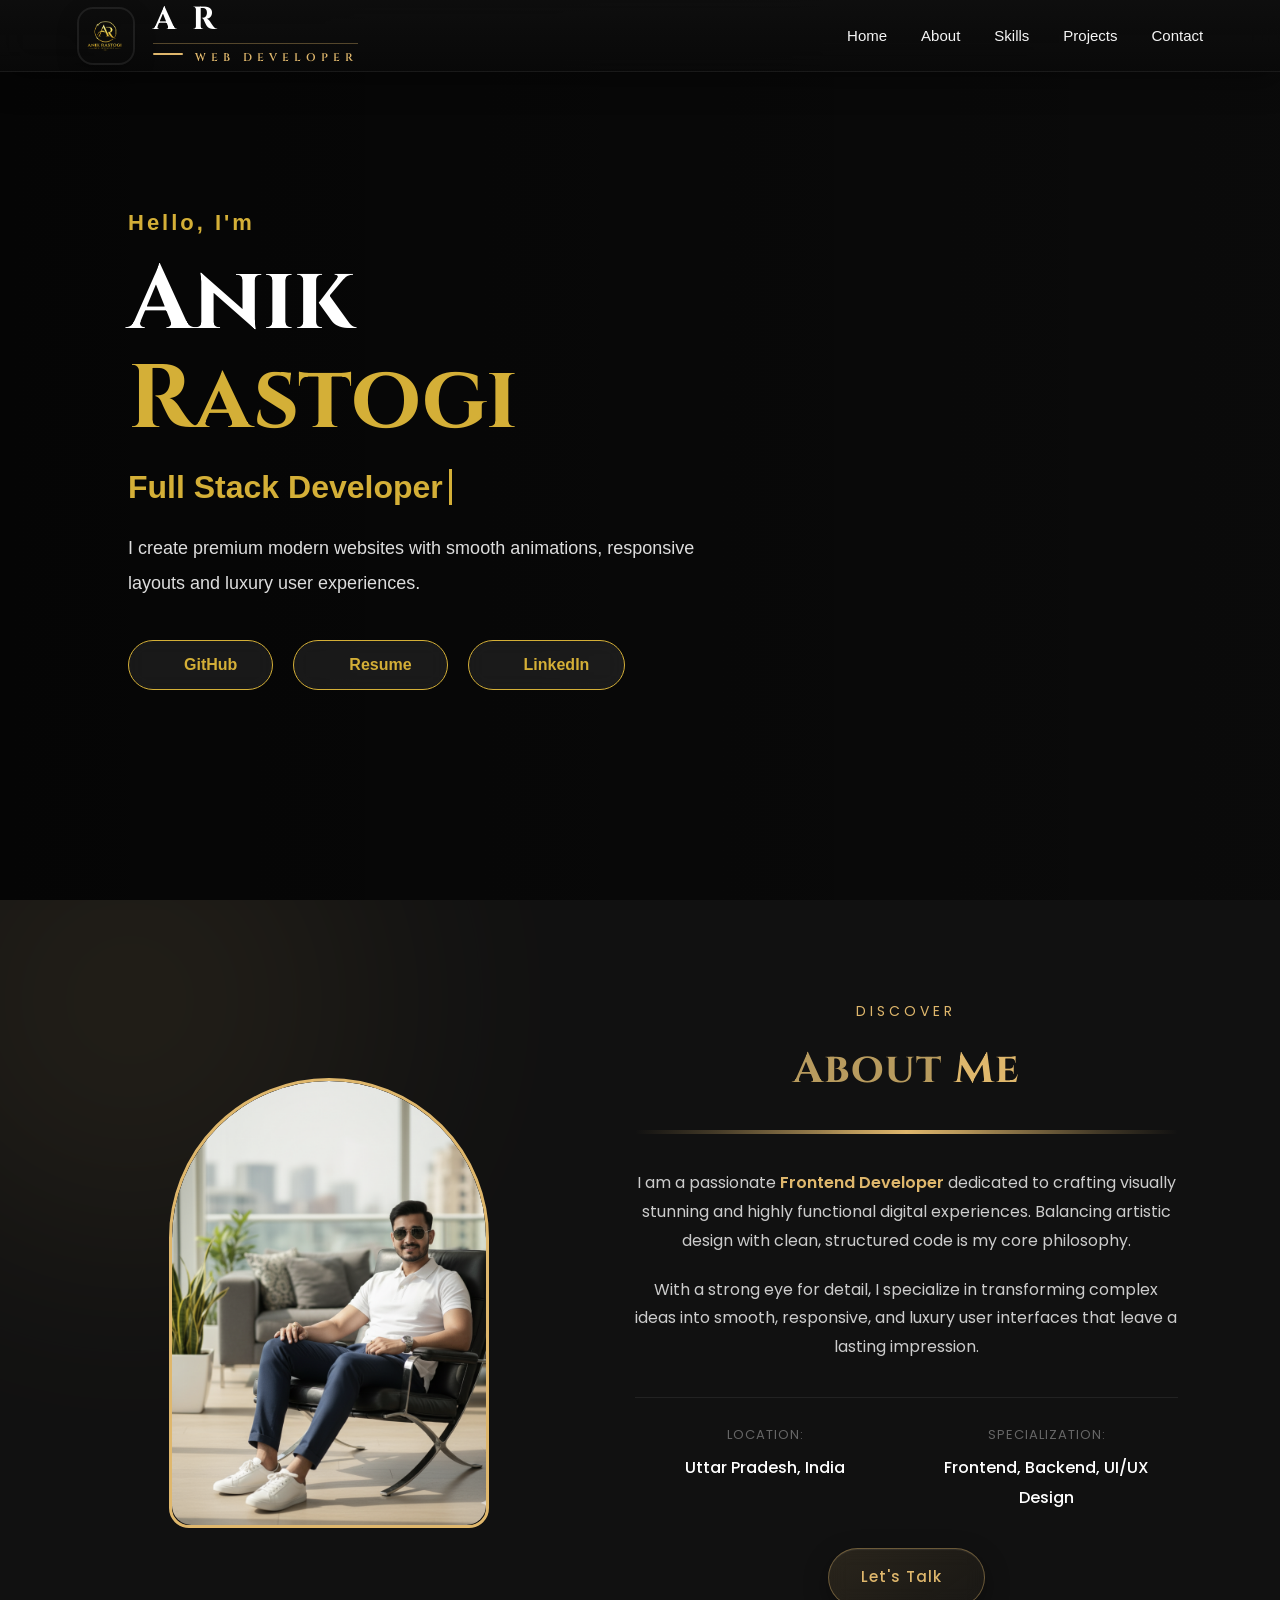
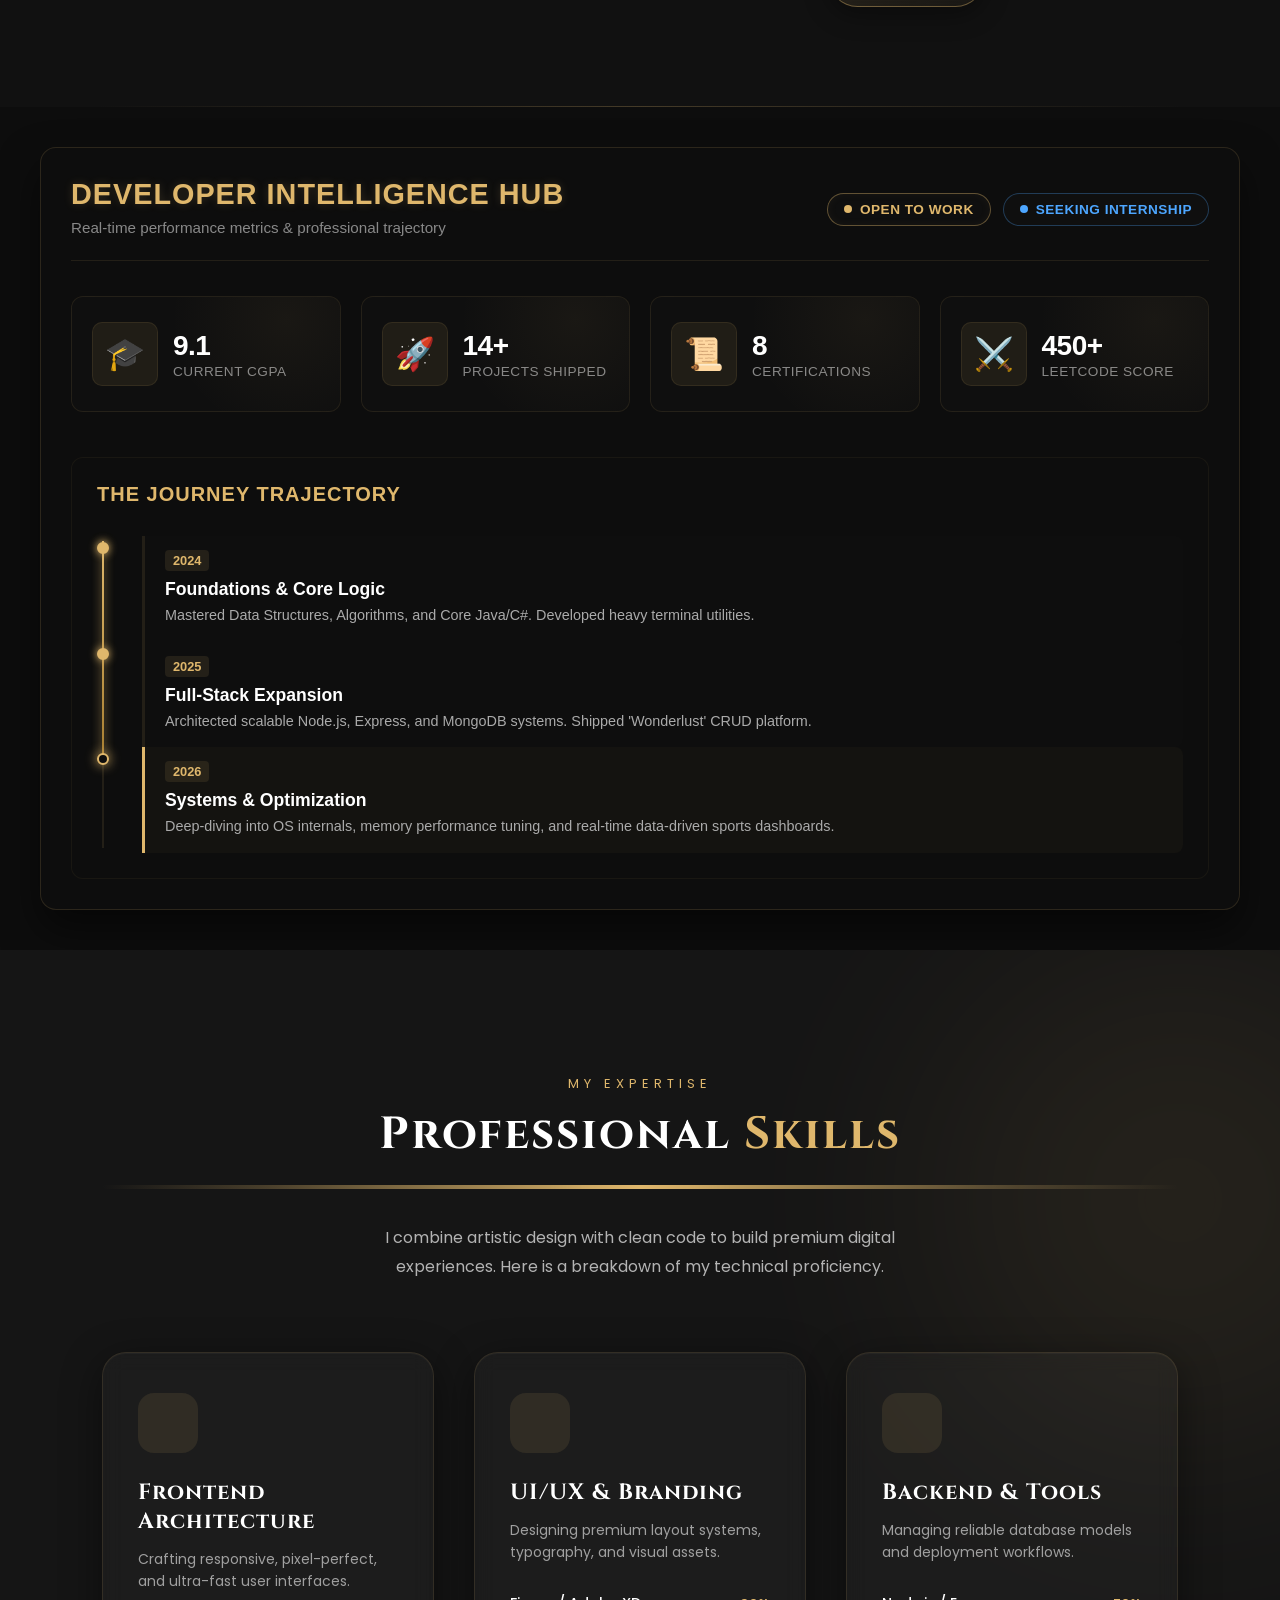
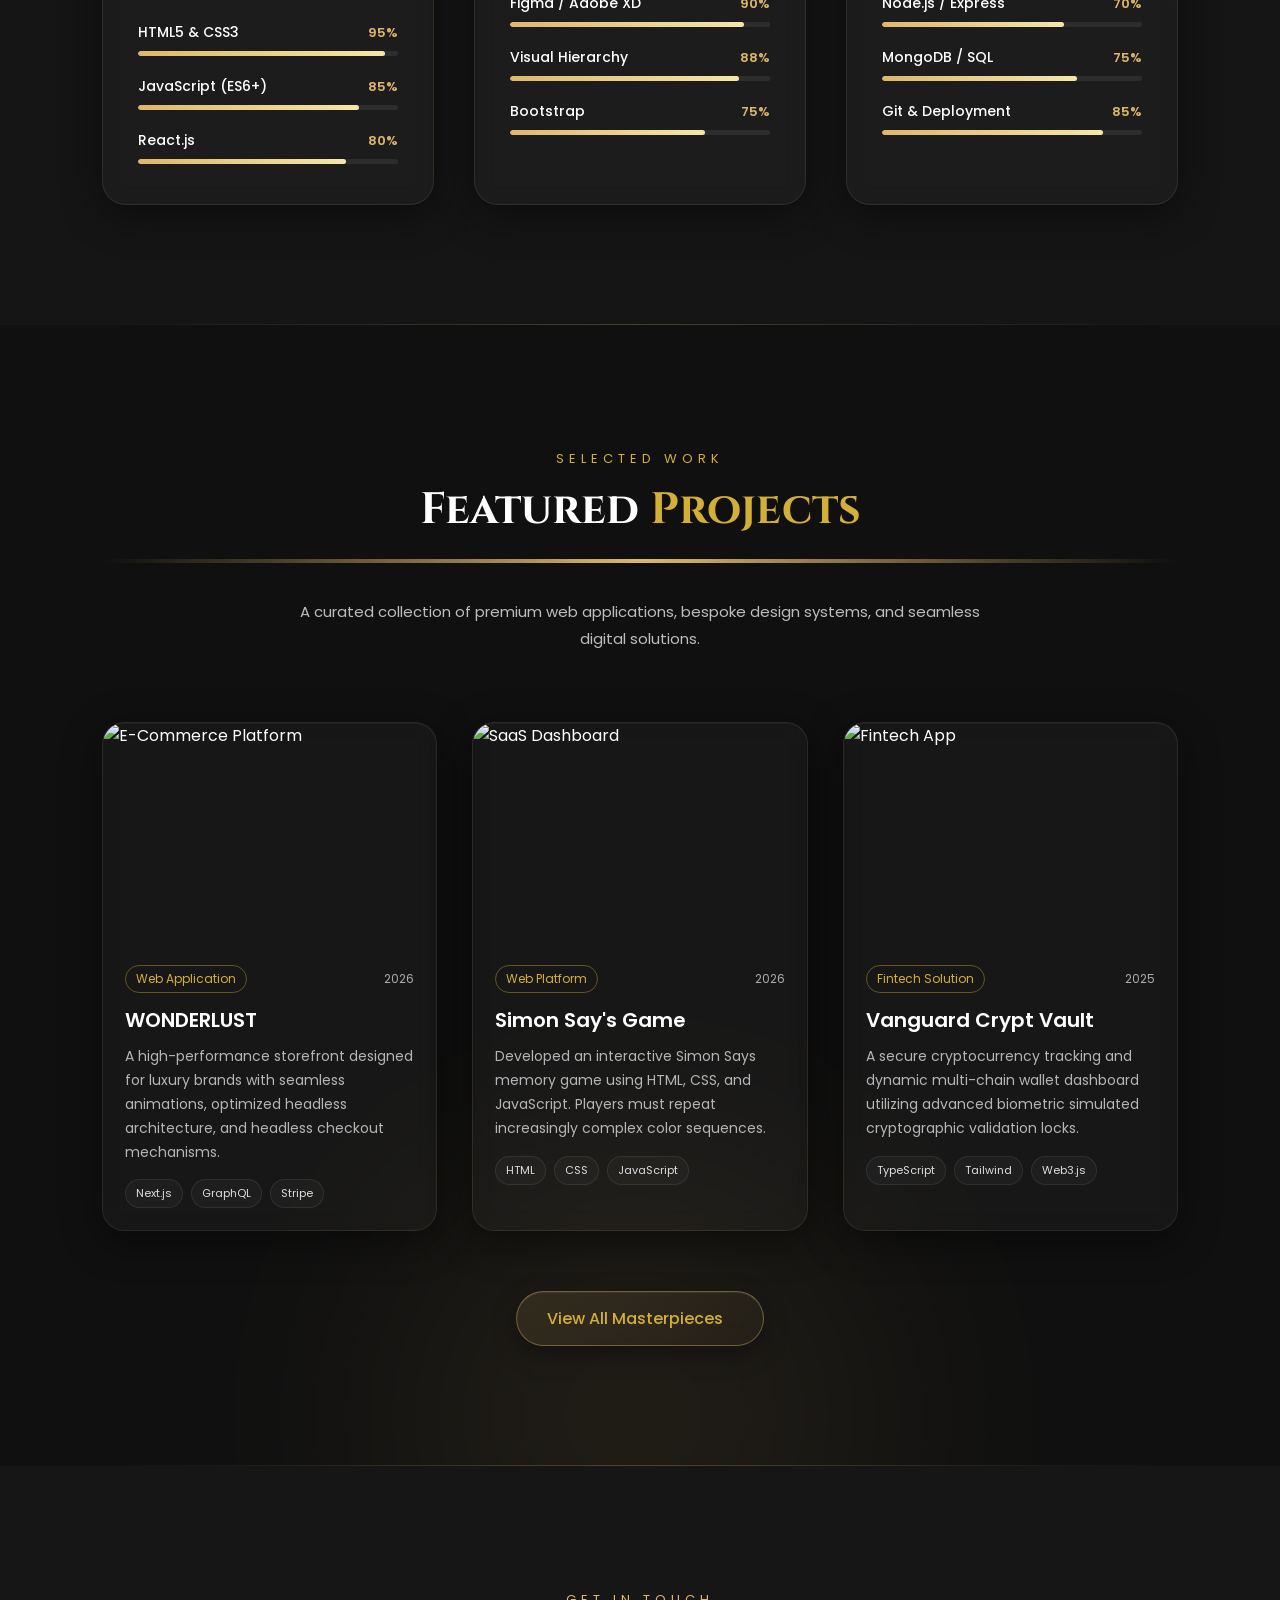
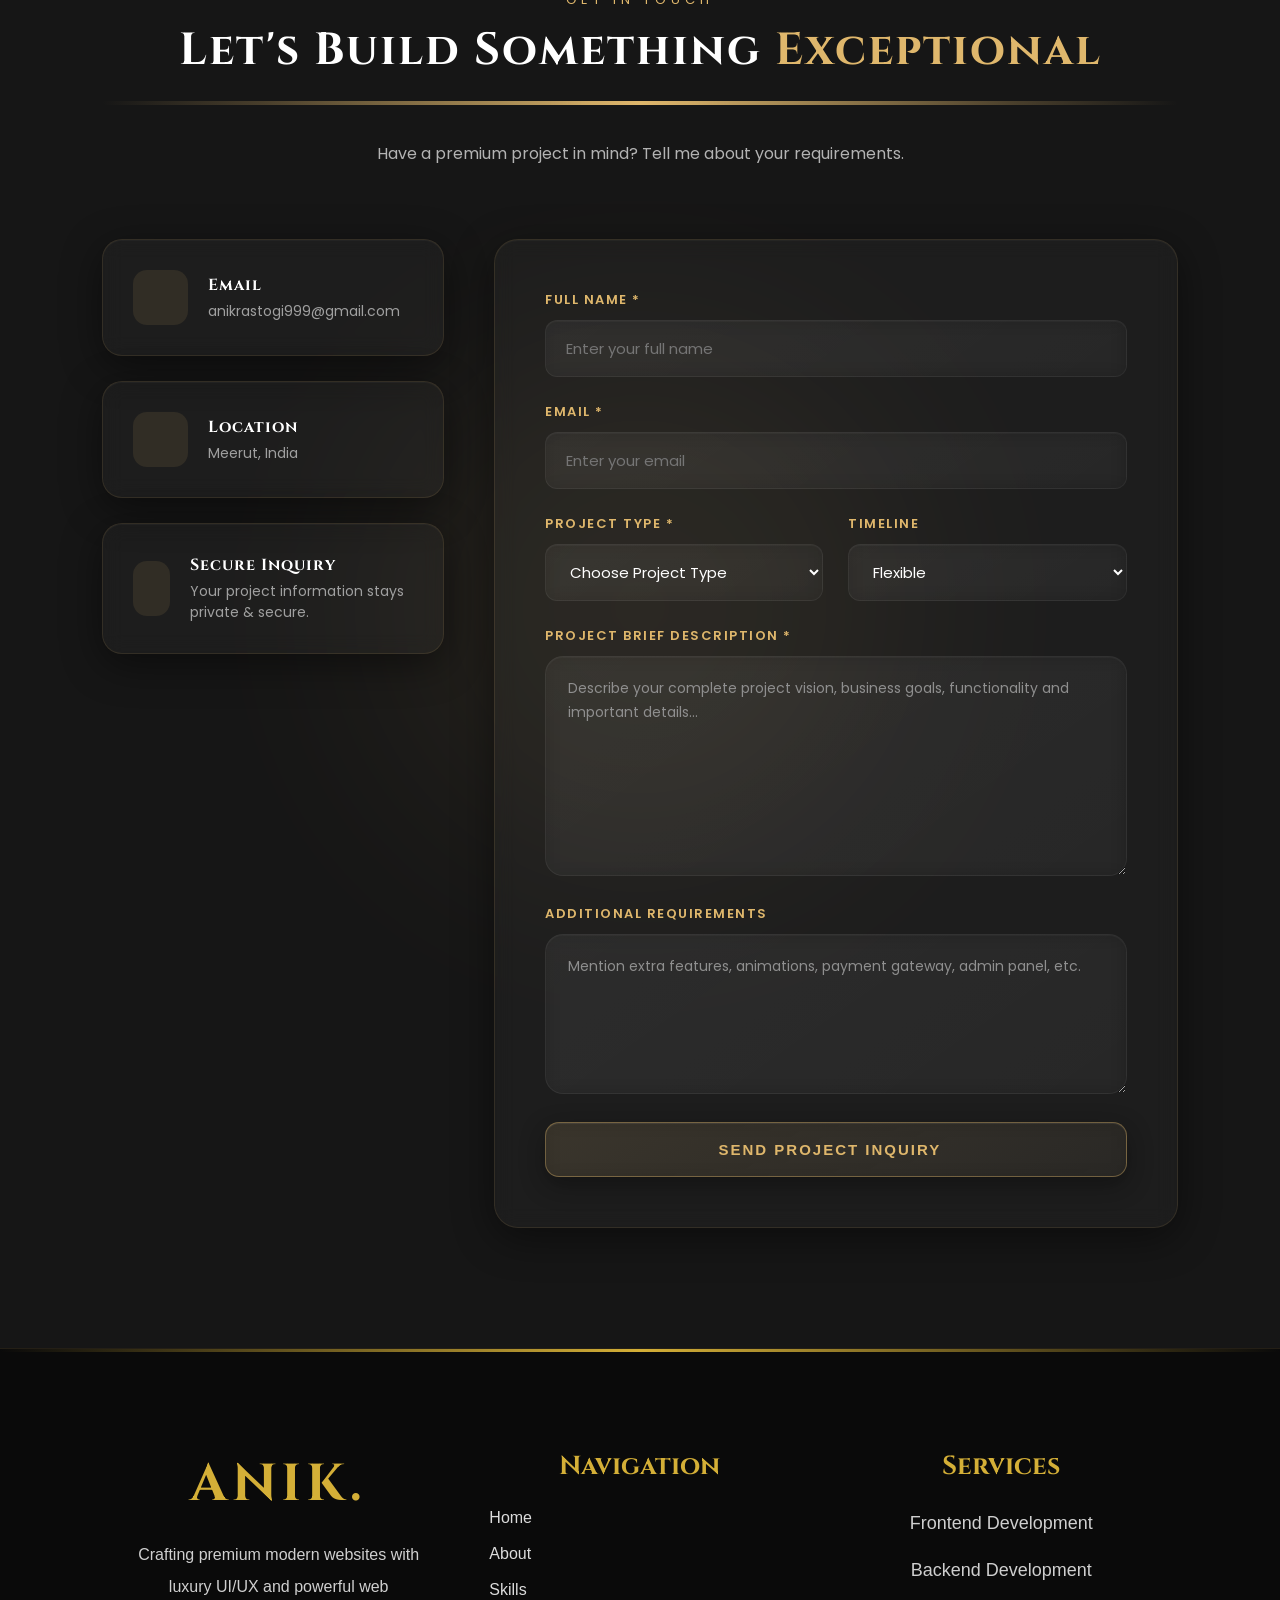
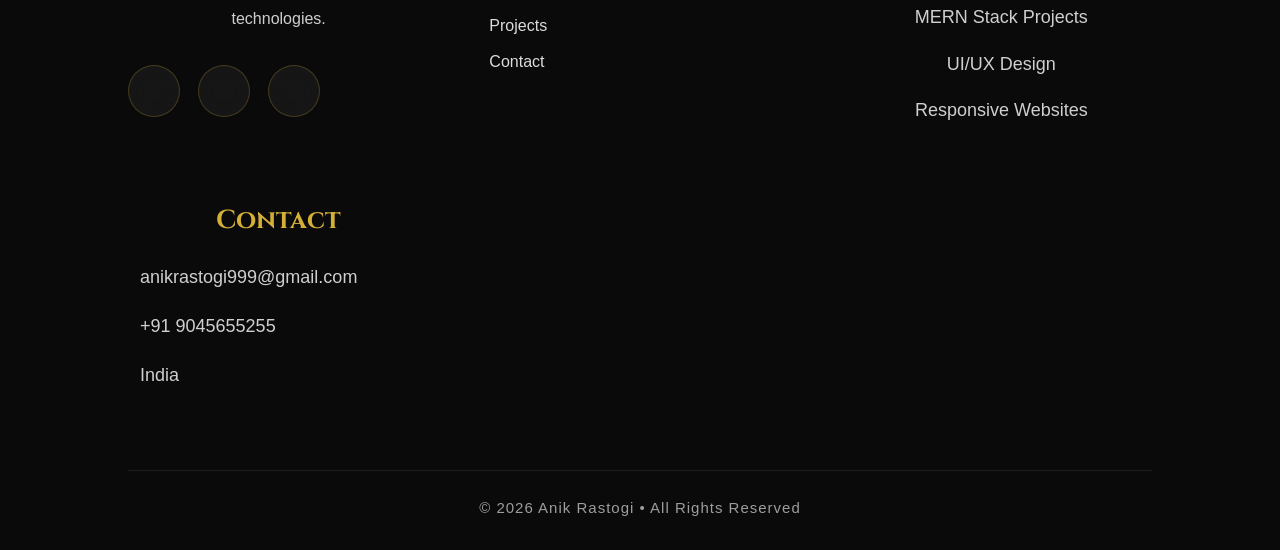
==== commit 20e3cdb5: "make website responsive" ====
--- a/index.html
+++ b/index.html
@@ -2,7 +2,7 @@
 <html lang="en">
 <head>
     <meta charset="UTF-8" />
-    <meta name="viewport" content="width=device-width, initial-scale=1.0" />
+   <meta name="viewport" content="width=device-width, initial-scale=1.0">
     <title>Anik Developer | Full Stack Developer</title>
 
     <link rel="icon" type="image/png" sizes="32x32" href="./assets/titlelogo.png" />
--- a/style.css
+++ b/style.css
@@ -3393,5 +3393,187 @@
 
 
 
-
-
+/* =========================
+   GLOBAL RESET
+========================= */
+
+* {
+  margin: 0;
+  padding: 0;
+  box-sizing: border-box;
+}
+
+html {
+  scroll-behavior: smooth;
+}
+
+body {
+  overflow-x: hidden;
+  font-family: Arial, sans-serif;
+}
+
+/* Images & video safe */
+img, video {
+  max-width: 100%;
+  height: auto;
+  display: block;
+}
+
+/* Sections spacing */
+section {
+  width: 100%;
+  padding: 70px 20px;
+}
+
+/* =========================
+   RESPONSIVE TYPOGRAPHY
+========================= */
+
+h1 {
+  font-size: clamp(28px, 5vw, 64px);
+}
+
+h2 {
+  font-size: clamp(22px, 4vw, 40px);
+}
+
+h3 {
+  font-size: clamp(18px, 3vw, 28px);
+}
+
+p {
+  font-size: clamp(14px, 2.5vw, 18px);
+  line-height: 1.6;
+}
+
+/* =========================
+   NAVBAR MOBILE
+========================= */
+
+.menu-toggle {
+  display: none;
+  cursor: pointer;
+}
+
+@media (max-width: 768px) {
+
+  .nav-links {
+    display: none;
+    flex-direction: column;
+    position: absolute;
+    top: 70px;
+    left: 0;
+    width: 100%;
+    background: rgba(0,0,0,0.95);
+    padding: 20px;
+    z-index: 999;
+    gap: 15px;
+  }
+
+  .nav-links.active {
+    display: flex;
+  }
+
+  .menu-toggle {
+    display: block;
+  }
+}
+
+/* =========================
+   HERO SECTION
+========================= */
+
+@media (max-width: 768px) {
+
+  .hero-content {
+    text-align: center;
+    padding: 20px;
+  }
+
+  .hero-buttons {
+    flex-direction: column;
+    align-items: center;
+    gap: 12px;
+  }
+
+  .hero-buttons a {
+    width: 80%;
+    text-align: center;
+  }
+}
+
+/* =========================
+   ABOUT SECTION
+========================= */
+
+@media (max-width: 768px) {
+
+  .about-container {
+    flex-direction: column;
+    text-align: center;
+  }
+}
+
+/* =========================
+   DASHBOARD SECTION
+========================= */
+
+@media (max-width: 768px) {
+
+  .stats-grid {
+    grid-template-columns: 1fr !important;
+  }
+
+  .dashboard-header {
+    flex-direction: column;
+    text-align: center;
+    gap: 15px;
+  }
+}
+
+/* =========================
+   SKILLS SECTION
+========================= */
+
+@media (max-width: 768px) {
+
+  .skills-grid {
+    grid-template-columns: 1fr !important;
+  }
+}
+
+/* =========================
+   PROJECTS SECTION
+========================= */
+
+@media (max-width: 768px) {
+
+  .projects-grid {
+    grid-template-columns: 1fr !important;
+  }
+}
+
+/* =========================
+   CONTACT SECTION
+========================= */
+
+@media (max-width: 768px) {
+
+  .contact-grid {
+    grid-template-columns: 1fr !important;
+  }
+}
+
+/* =========================
+   FOOTER
+========================= */
+
+@media (max-width: 768px) {
+
+  .footer-wrapper {
+    flex-direction: column;
+    text-align: center;
+    gap: 30px;
+  }
+}
+
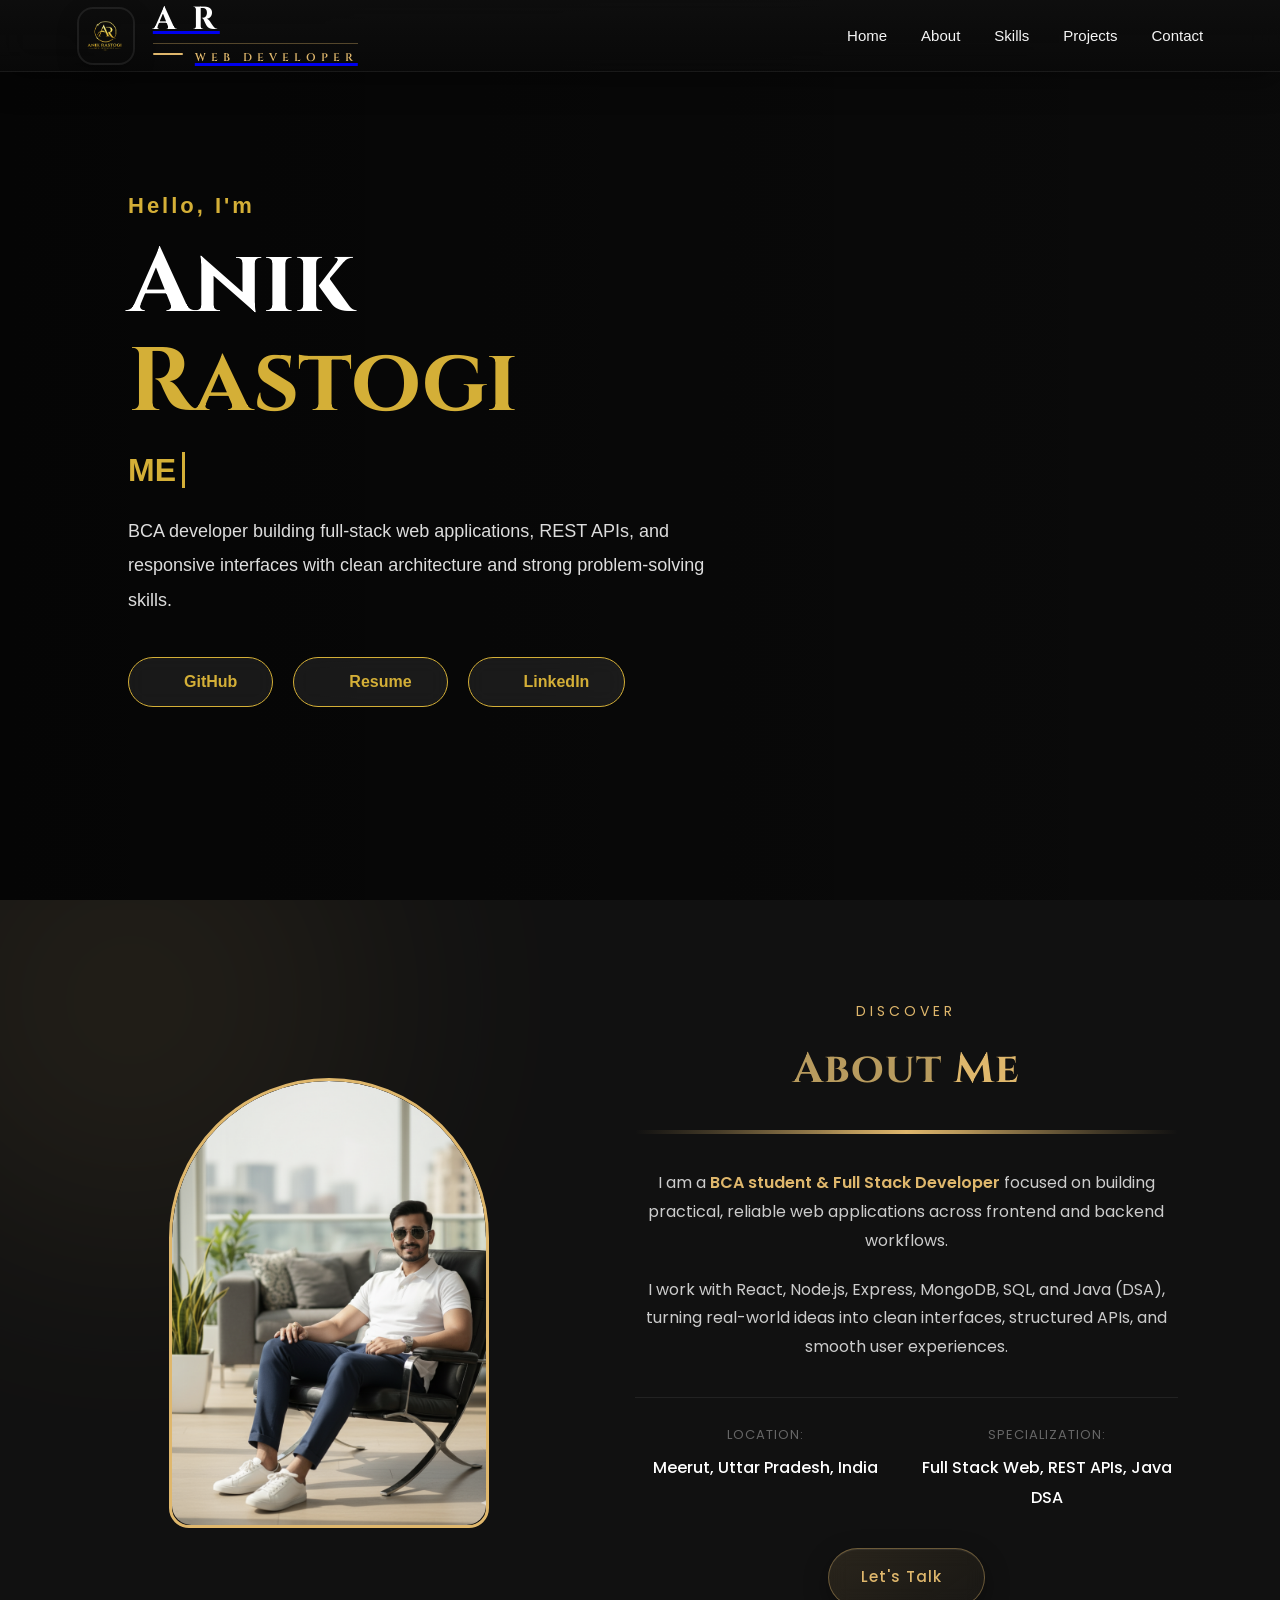
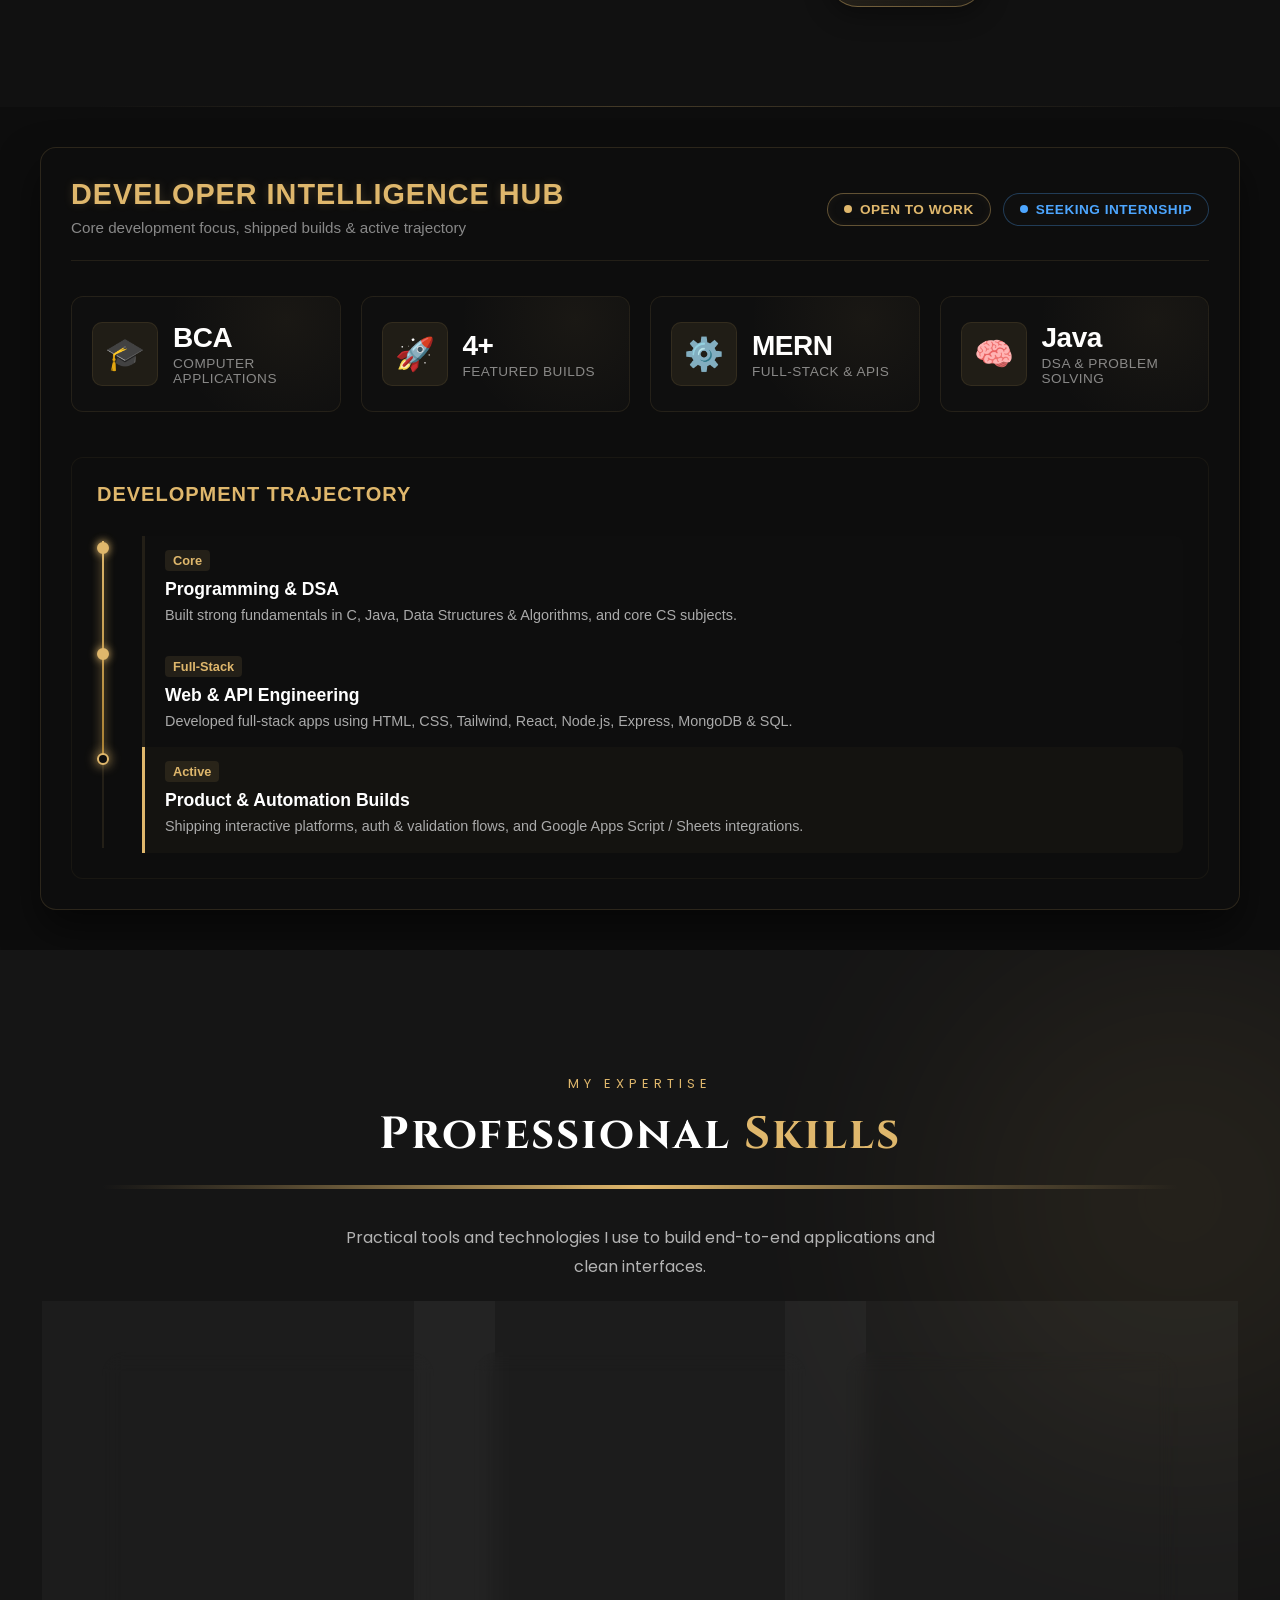
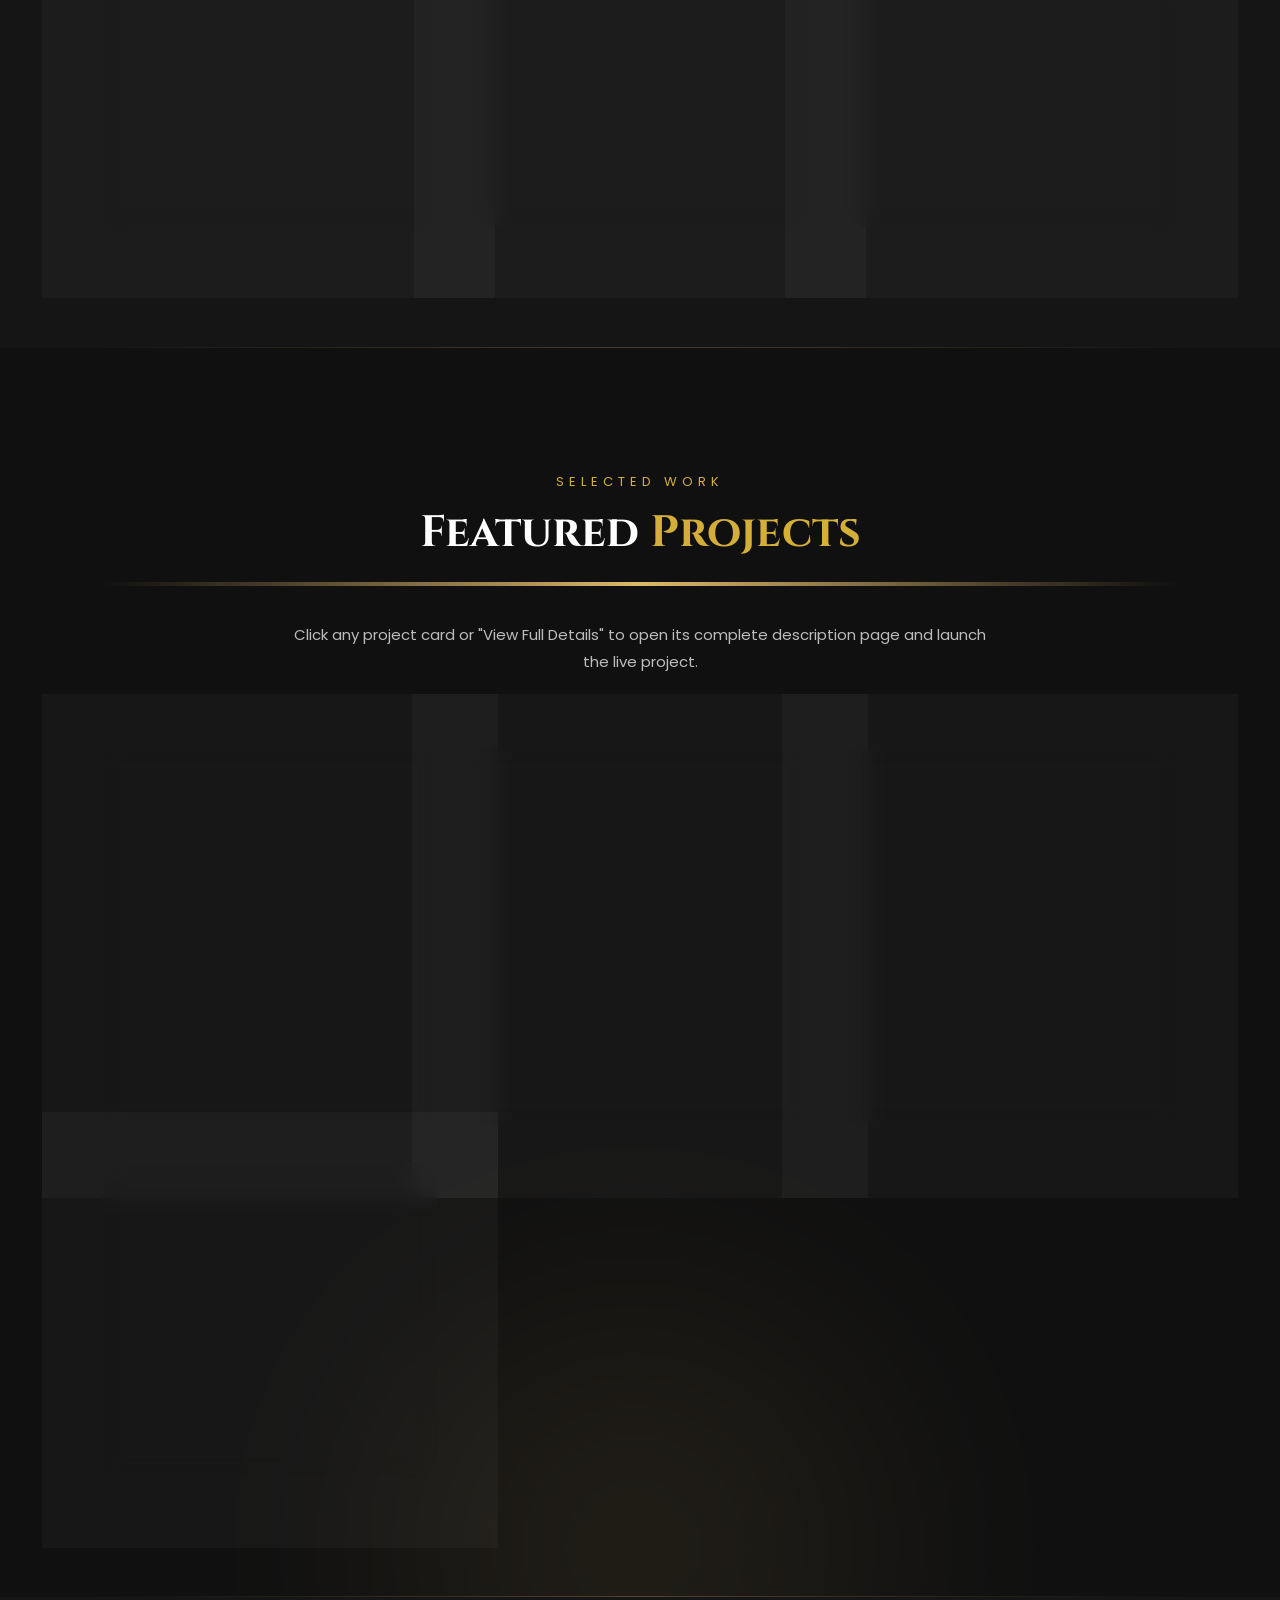
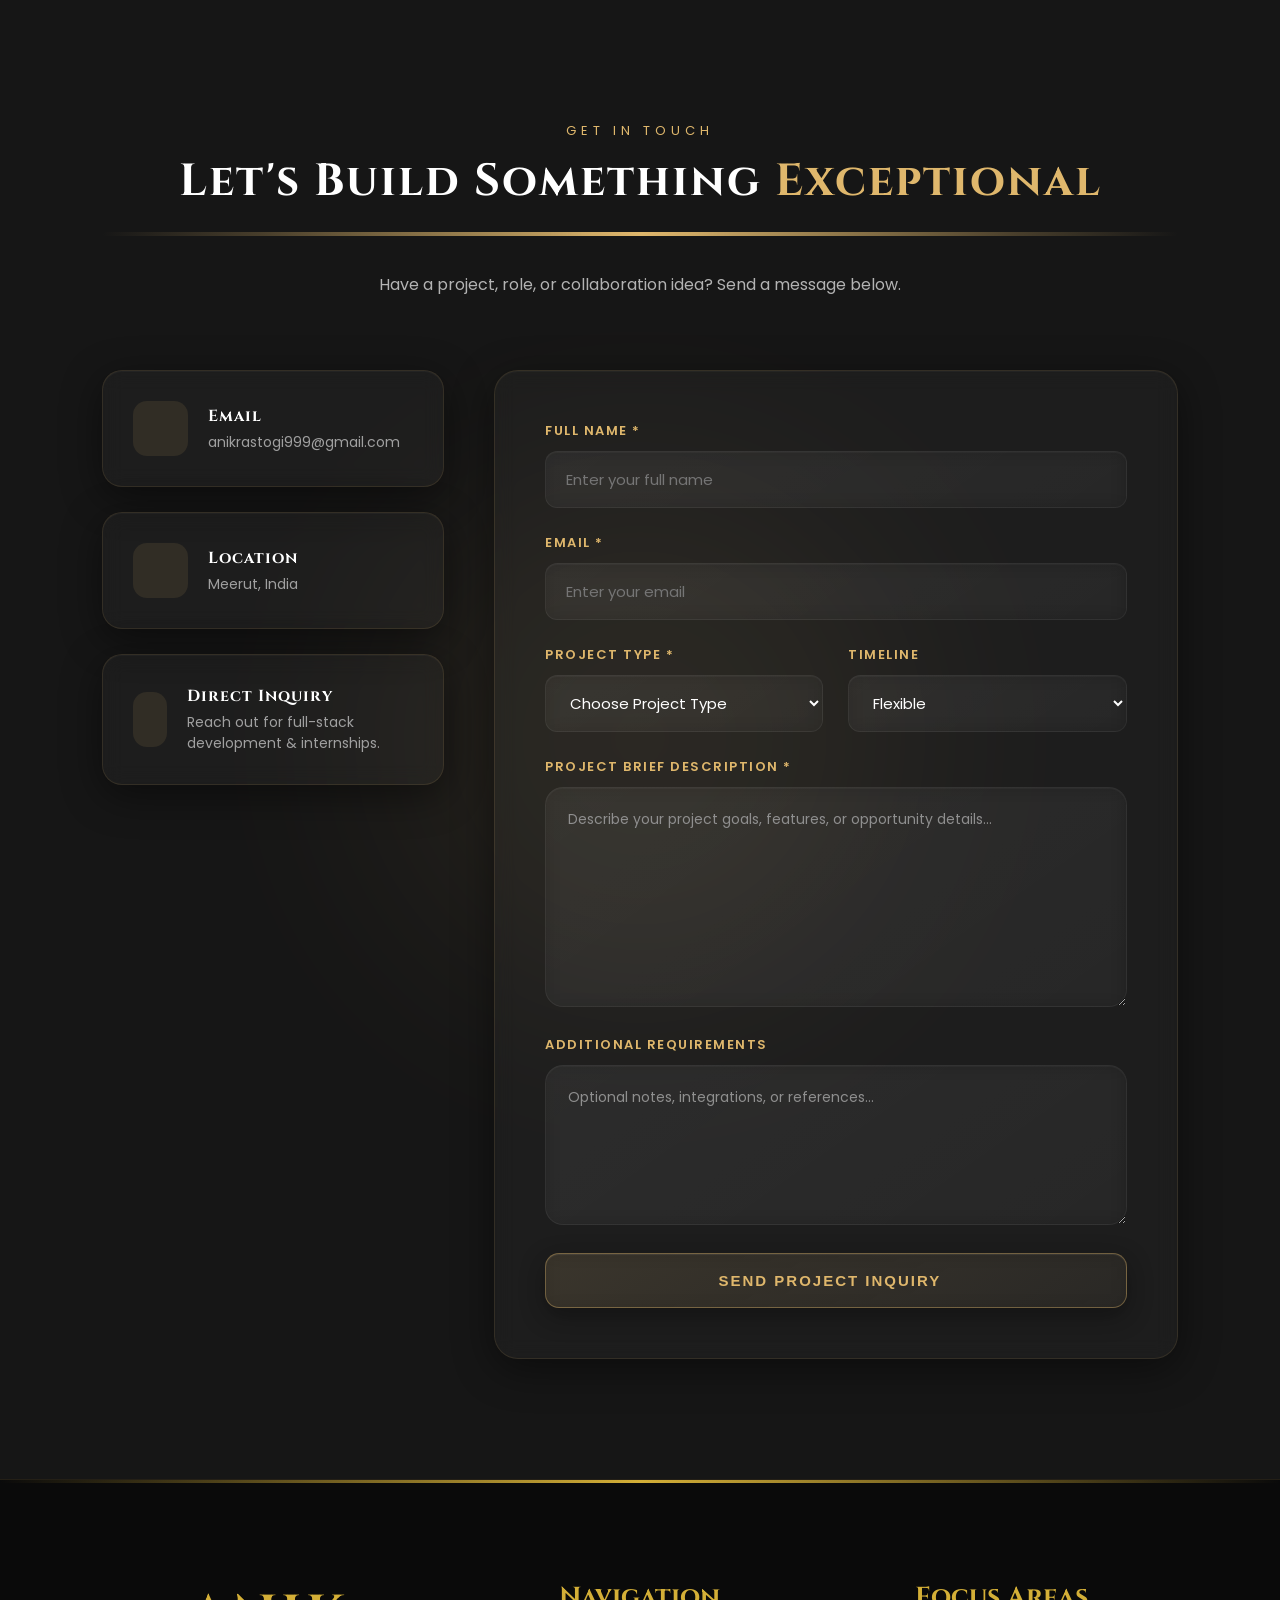
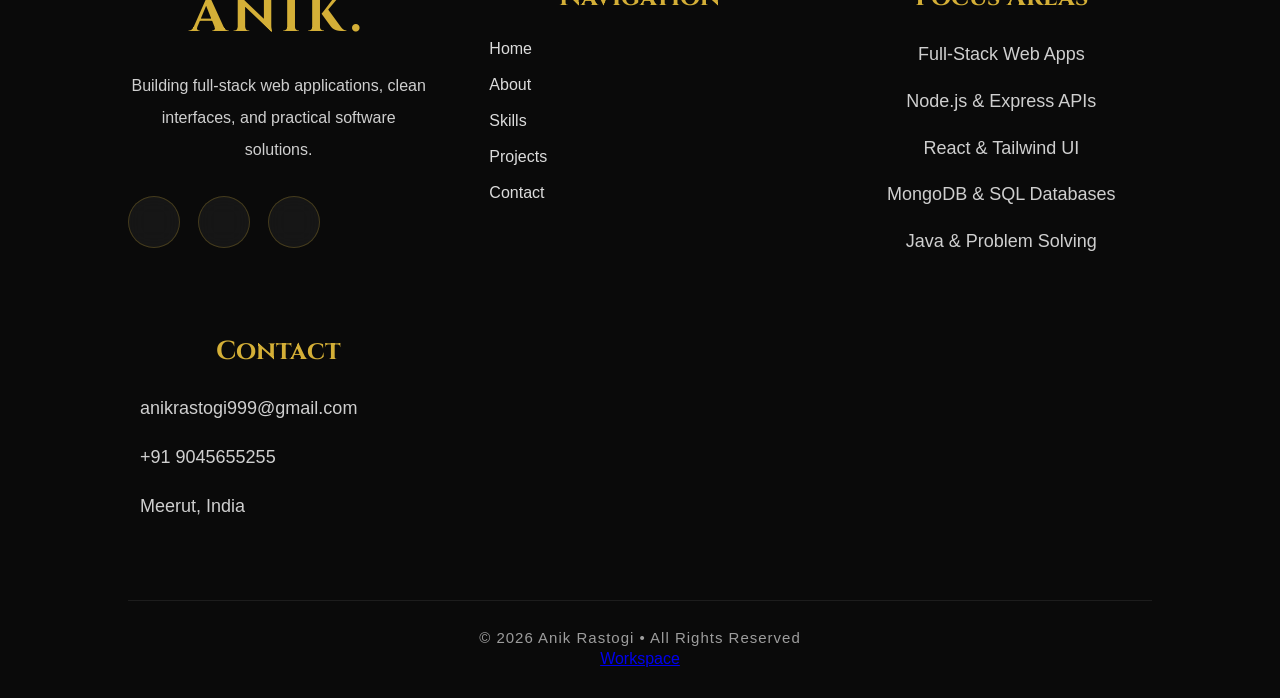
==== commit 4e438e0d: "Update print statement from 'Hello' to 'Goodbye'" ====
--- a/index.html
+++ b/index.html
@@ -2,7 +2,7 @@
 <html lang="en">
 <head>
     <meta charset="UTF-8" />
-   <meta name="viewport" content="width=device-width, initial-scale=1.0">
+    <meta name="viewport" content="width=device-width, initial-scale=1.0">
     <title>Anik Developer | Full Stack Developer</title>
 
     <link rel="icon" type="image/png" sizes="32x32" href="./assets/titlelogo.png" />
@@ -17,17 +17,17 @@
 
 <body>
 
-    <!-- Navbar -->
+    <!-- Navbar (Clean Public Navigation - No Upload Button) -->
     <nav class="navbar">
-        <div class="logo">
-            <img src="./assets/aniklogo.png" alt="Logo" class="logo-img">
+        <a href="#home" class="logo">
+            <img src="./assets/aniklogo.png" alt="Anik Rastogi Logo" class="logo-img">
             <div class="logo-content">
                 <h2>A R</h2>
                 <h2><span>WEB DEVELOPER</span></h2>
             </div>
-        </div>
-
-        <ul class="nav-links">
+        </a>
+
+        <ul class="nav-links" id="navLinks">
             <li><a href="#home">Home</a></li>
             <li><a href="#about">About</a></li>
             <li><a href="#skills">Skills</a></li>
@@ -35,7 +35,7 @@
             <li><a href="#contact">Contact</a></li>
         </ul>
 
-        <div class="menu-toggle" id="menuToggle">
+        <div class="menu-toggle" id="menuToggle" aria-label="Toggle Menu">
             <span></span>
             <span></span>
             <span></span>
@@ -52,13 +52,13 @@
         <div class="hero-content">
             <h3>Hello, I'm</h3>
             <h1>Anik <span>Rastogi</span></h1>
-            <h2><span class="typing">Full Stack Web Developer</span></h2>
+            <h2><span class="typing" id="typingText">Full Stack Web Developer</span></h2>
             <p>
-                I create premium modern websites with smooth animations, responsive layouts and luxury user experiences.
+                BCA developer building full-stack web applications, REST APIs, and responsive interfaces with clean architecture and strong problem-solving skills.
             </p>
 
             <div class="hero-buttons">
-                <a href="https://github.com/" target="_blank" rel="noopener noreferrer">
+                <a href="https://github.com/anikrastogi999-dot" target="_blank" rel="noopener noreferrer">
                     <i class="fa-brands fa-github"></i> <span>GitHub</span>
                 </a>
 
@@ -66,7 +66,7 @@
                     <i class="fa-solid fa-file"></i> <span>Resume</span>
                 </a>
 
-                <a href="https://linkedin.com/" target="_blank" rel="noopener noreferrer">
+                <a href="https://linkedin.com/in/anik-rastogi-tech-programmerdev999" target="_blank" rel="noopener noreferrer">
                     <i class="fa-brands fa-linkedin"></i> <span>LinkedIn</span>
                 </a>
             </div>
@@ -89,24 +89,21 @@
                 <div class="title-line"></div>
 
                 <p class="about-text">
-                    I am a passionate <span class="gold-text">Frontend Developer</span> dedicated to crafting visually
-                    stunning and highly functional digital experiences. Balancing artistic design with clean, structured
-                    code is my core philosophy.
+                    I am a <span class="gold-text">BCA student & Full Stack Developer</span> focused on building practical, reliable web applications across frontend and backend workflows.
                 </p>
 
                 <p class="about-text">
-                    With a strong eye for detail, I specialize in transforming complex ideas into smooth, responsive,
-                    and luxury user interfaces that leave a lasting impression.
+                    I work with React, Node.js, Express, MongoDB, SQL, and Java (DSA), turning real-world ideas into clean interfaces, structured APIs, and smooth user experiences.
                 </p>
 
                 <div class="info-grid">
                     <div class="info-item">
                         <span class="info-label">Location:</span>
-                        <span class="info-value">Uttar Pradesh, India</span>
+                        <span class="info-value">Meerut, Uttar Pradesh, India</span>
                     </div>
                     <div class="info-item">
                         <span class="info-label">Specialization:</span>
-                        <span class="info-value">Frontend, Backend, UI/UX Design</span>
+                        <span class="info-value">Full Stack Web, REST APIs, Java DSA</span>
                     </div>
                 </div>
 
@@ -118,125 +115,99 @@
         </div>
     </section>
 
-
-
-
-
-
-
-
-<!-- Premium Professional Dashboard Section -->
-<section class="dashboard-container">
-  
-  <!-- Dashboard Header & Status Badges -->
-  <div class="dashboard-header">
-    <div class="profile-meta">
-      <h2 class="dashboard-title">Developer Intelligence Hub</h2>
-      <p class="dashboard-subtitle">Real-time performance metrics & professional trajectory</p>
-    </div>
-    <div class="status-badges">
-      <span class="badge badge-work">
-        <span class="pulse-dot"></span> Open To Work
-      </span>
-      <span class="badge badge-intern">
-        <span class="pulse-dot-blue"></span> Seeking Internship
-      </span>
-    </div>
-  </div>
-
-  <!-- Premium Glass Stats Cards Row -->
-  <div class="stats-grid">
-    <div class="stat-card">
-      <div class="stat-icon">🎓</div>
-      <div class="stat-info">
-        <span class="stat-value" data-target="9.1">9.1</span>
-        <span class="stat-label">Current CGPA</span>
-      </div>
-      <div class="card-glow"></div>
-    </div>
-
-    <div class="stat-card">
-      <div class="stat-icon">🚀</div>
-      <div class="stat-info">
-        <span class="stat-value" data-target="14">14+</span>
-        <span class="stat-label">Projects Shipped</span>
-      </div>
-      <div class="card-glow"></div>
-    </div>
-
-    <div class="stat-card">
-      <div class="stat-icon">📜</div>
-      <div class="stat-info">
-        <span class="stat-value" data-target="8">8</span>
-        <span class="stat-label">Certifications</span>
-      </div>
-      <div class="card-glow"></div>
-    </div>
-
-    <div class="stat-card">
-      <div class="stat-icon">⚔️</div>
-      <div class="stat-info">
-        <span class="stat-value" data-target="450">450+</span>
-        <span class="stat-label">LeetCode Score</span>
-      </div>
-      <div class="card-glow"></div>
-    </div>
-  </div>
-
-  <!-- Cinematic Journey Roadmap -->
-  <div class="roadmap-section">
-    <h3 class="roadmap-title">The Journey Trajectory</h3>
-    
-    <div class="timeline-container">
-      <div class="timeline-line">
-        <div class="timeline-progress"></div>
-      </div>
-      
-      <div class="timeline-nodes">
-        <!-- Node 1 -->
-        <div class="roadmap-node active">
-          <div class="node-marker"></div>
-          <div class="node-content">
-            <span class="node-date">2024</span>
-            <h4>Foundations & Core Logic</h4>
-            <p>Mastered Data Structures, Algorithms, and Core Java/C#. Developed heavy terminal utilities.</p>
-          </div>
-        </div>
-
-        <!-- Node 2 -->
-        <div class="roadmap-node active">
-          <div class="node-marker"></div>
-          <div class="node-content">
-            <span class="node-date">2025</span>
-            <h4>Full-Stack Expansion</h4>
-            <p>Architected scalable Node.js, Express, and MongoDB systems. Shipped 'Wonderlust' CRUD platform.</p>
-          </div>
-        </div>
-
-        <!-- Node 3 -->
-        <div class="roadmap-node current">
-          <div class="node-marker"></div>
-          <div class="node-content">
-            <span class="node-date">2026</span>
-            <h4>Systems & Optimization</h4>
-            <p>Deep-diving into OS internals, memory performance tuning, and real-time data-driven sports dashboards.</p>
-          </div>
-        </div>
-      </div>
-    </div>
-  </div>
-</section>
-
-
-
-
-
-
-
-
-
-    
-
+    <!-- Developer Intelligence Hub -->
+    <section class="dashboard-container">
+        <div class="dashboard-header">
+            <div class="profile-meta">
+                <h2 class="dashboard-title">Developer Intelligence Hub</h2>
+                <p class="dashboard-subtitle">Core development focus, shipped builds & active trajectory</p>
+            </div>
+            <div class="status-badges">
+                <span class="badge badge-work">
+                    <span class="pulse-dot"></span> Open To Work
+                </span>
+                <span class="badge badge-intern">
+                    <span class="pulse-dot-blue"></span> Seeking Internship
+                </span>
+            </div>
+        </div>
+
+        <div class="stats-grid">
+            <div class="stat-card">
+                <div class="stat-icon">🎓</div>
+                <div class="stat-info">
+                    <span class="stat-value">BCA</span>
+                    <span class="stat-label">Computer Applications</span>
+                </div>
+                <div class="card-glow"></div>
+            </div>
+
+            <div class="stat-card">
+                <div class="stat-icon">🚀</div>
+                <div class="stat-info">
+                    <span class="stat-value" id="projectCountStat">4+</span>
+                    <span class="stat-label">Featured Builds</span>
+                </div>
+                <div class="card-glow"></div>
+            </div>
+
+            <div class="stat-card">
+                <div class="stat-icon">⚙️</div>
+                <div class="stat-info">
+                    <span class="stat-value">MERN</span>
+                    <span class="stat-label">Full-Stack & APIs</span>
+                </div>
+                <div class="card-glow"></div>
+            </div>
+
+            <div class="stat-card">
+                <div class="stat-icon">🧠</div>
+                <div class="stat-info">
+                    <span class="stat-value">Java</span>
+                    <span class="stat-label">DSA & Problem Solving</span>
+                </div>
+                <div class="card-glow"></div>
+            </div>
+        </div>
+
+        <div class="roadmap-section">
+            <h3 class="roadmap-title">Development Trajectory</h3>
+            <div class="timeline-container">
+                <div class="timeline-line">
+                    <div class="timeline-progress"></div>
+                </div>
+
+                <div class="timeline-nodes">
+                    <div class="roadmap-node active">
+                        <div class="node-marker"></div>
+                        <div class="node-content">
+                            <span class="node-date">Core</span>
+                            <h4>Programming & DSA</h4>
+                            <p>Built strong fundamentals in C, Java, Data Structures & Algorithms, and core CS subjects.</p>
+                        </div>
+                    </div>
+
+                    <div class="roadmap-node active">
+                        <div class="node-marker"></div>
+                        <div class="node-content">
+                            <span class="node-date">Full-Stack</span>
+                            <h4>Web & API Engineering</h4>
+                            <p>Developed full-stack apps using HTML, CSS, Tailwind, React, Node.js, Express, MongoDB & SQL.</p>
+                        </div>
+                    </div>
+
+                    <div class="roadmap-node current">
+                        <div class="node-marker"></div>
+                        <div class="node-content">
+                            <span class="node-date">Active</span>
+                            <h4>Product & Automation Builds</h4>
+                            <p>Shipping interactive platforms, auth & validation flows, and Google Apps Script / Sheets integrations.</p>
+                        </div>
+                    </div>
+                </div>
+            </div>
+        </div>
+    </section>
 
     <!-- Skills -->
     <section class="skills-section" id="skills">
@@ -246,8 +217,7 @@
                 <h2 class="skills-main-title">Professional <span class="highlight-gold">Skills</span></h2>
                 <div class="skills-title-line"></div>
                 <p class="skills-desc">
-                    I combine artistic design with clean code to build premium digital experiences.
-                    Here is a breakdown of my technical proficiency.
+                    Practical tools and technologies I use to build end-to-end applications and clean interfaces.
                 </p>
             </div>
 
@@ -256,66 +226,32 @@
                     <div class="skill-icon-box">
                         <i class="fas fa-laptop-code"></i>
                     </div>
-                    <h3>Frontend Architecture</h3>
-                    <p class="card-desc">Crafting responsive, pixel-perfect, and ultra-fast user interfaces.</p>
+                    <h3>Frontend & UI</h3>
+                    <p class="card-desc">Responsive interfaces, component styling, and interactive client flows.</p>
 
                     <div class="skill-bars-container">
                         <div class="skill-progress-item">
                             <div class="skill-info">
-                                <span class="skill-name">HTML5 & CSS3</span>
-                                <span class="skill-percentage">95%</span>
-                            </div>
-                            <div class="progress-line"><span style="width: 95%;"></span></div>
+                                <span class="skill-name">HTML5, CSS3, Tailwind & Bootstrap</span>
+                                <span class="skill-percentage">92%</span>
+                            </div>
+                            <div class="progress-line"><span style="width: 92%;"></span></div>
                         </div>
 
                         <div class="skill-progress-item">
                             <div class="skill-info">
                                 <span class="skill-name">JavaScript (ES6+)</span>
-                                <span class="skill-percentage">85%</span>
-                            </div>
-                            <div class="progress-line"><span style="width: 85%;"></span></div>
+                                <span class="skill-percentage">86%</span>
+                            </div>
+                            <div class="progress-line"><span style="width: 86%;"></span></div>
                         </div>
 
                         <div class="skill-progress-item">
                             <div class="skill-info">
                                 <span class="skill-name">React.js</span>
-                                <span class="skill-percentage">80%</span>
-                            </div>
-                            <div class="progress-line"><span style="width: 80%;"></span></div>
-                        </div>
-                    </div>
-                </div>
-
-                <div class="skill-card">
-                    <div class="skill-icon-box">
-                        <i class="fas fa-paint-brush"></i>
-                    </div>
-                    <h3>UI/UX & Branding</h3>
-                    <p class="card-desc">Designing premium layout systems, typography, and visual assets.</p>
-
-                    <div class="skill-bars-container">
-                        <div class="skill-progress-item">
-                            <div class="skill-info">
-                                <span class="skill-name">Figma / Adobe XD</span>
-                                <span class="skill-percentage">90%</span>
-                            </div>
-                            <div class="progress-line"><span style="width: 90%;"></span></div>
-                        </div>
-
-                        <div class="skill-progress-item">
-                            <div class="skill-info">
-                                <span class="skill-name">Visual Hierarchy</span>
-                                <span class="skill-percentage">88%</span>
-                            </div>
-                            <div class="progress-line"><span style="width: 88%;"></span></div>
-                        </div>
-
-                        <div class="skill-progress-item">
-                            <div class="skill-info">
-                                <span class="skill-name">Bootstrap</span>
-                                <span class="skill-percentage">75%</span>
-                            </div>
-                            <div class="progress-line"><span style="width: 75%;"></span></div>
+                                <span class="skill-percentage">82%</span>
+                            </div>
+                            <div class="progress-line"><span style="width: 82%;"></span></div>
                         </div>
                     </div>
                 </div>
@@ -324,40 +260,74 @@
                     <div class="skill-icon-box">
                         <i class="fas fa-server"></i>
                     </div>
-                    <h3>Backend & Tools</h3>
-                    <p class="card-desc">Managing reliable database models and deployment workflows.</p>
+                    <h3>Backend & Databases</h3>
+                    <p class="card-desc">Server routes, authentication, schema validation, and relational/NoSQL data.</p>
 
                     <div class="skill-bars-container">
                         <div class="skill-progress-item">
                             <div class="skill-info">
-                                <span class="skill-name">Node.js / Express</span>
-                                <span class="skill-percentage">70%</span>
-                            </div>
-                            <div class="progress-line"><span style="width: 70%;"></span></div>
-                        </div>
-
-                        <div class="skill-progress-item">
-                            <div class="skill-info">
-                                <span class="skill-name">MongoDB / SQL</span>
-                                <span class="skill-percentage">75%</span>
-                            </div>
-                            <div class="progress-line"><span style="width: 75%;"></span></div>
-                        </div>
-
-                        <div class="skill-progress-item">
-                            <div class="skill-info">
-                                <span class="skill-name">Git & Deployment</span>
+                                <span class="skill-name">Node.js, Express.js & REST APIs</span>
+                                <span class="skill-percentage">82%</span>
+                            </div>
+                            <div class="progress-line"><span style="width: 82%;"></span></div>
+                        </div>
+
+                        <div class="skill-progress-item">
+                            <div class="skill-info">
+                                <span class="skill-name">MongoDB & MongoDB Atlas</span>
+                                <span class="skill-percentage">80%</span>
+                            </div>
+                            <div class="progress-line"><span style="width: 80%;"></span></div>
+                        </div>
+
+                        <div class="skill-progress-item">
+                            <div class="skill-info">
+                                <span class="skill-name">SQL, MySQL & PostgreSQL</span>
+                                <span class="skill-percentage">78%</span>
+                            </div>
+                            <div class="progress-line"><span style="width: 78%;"></span></div>
+                        </div>
+                    </div>
+                </div>
+
+                <div class="skill-card">
+                    <div class="skill-icon-box">
+                        <i class="fas fa-code-branch"></i>
+                    </div>
+                    <h3>Languages & Workflow</h3>
+                    <p class="card-desc">Core programming, problem solving, version control, and cloud deployments.</p>
+
+                    <div class="skill-bars-container">
+                        <div class="skill-progress-item">
+                            <div class="skill-info">
+                                <span class="skill-name">Java (DSA) & C / C#</span>
                                 <span class="skill-percentage">85%</span>
                             </div>
                             <div class="progress-line"><span style="width: 85%;"></span></div>
                         </div>
+
+                        <div class="skill-progress-item">
+                            <div class="skill-info">
+                                <span class="skill-name">Git, GitHub & Vercel</span>
+                                <span class="skill-percentage">88%</span>
+                            </div>
+                            <div class="progress-line"><span style="width: 88%;"></span></div>
+                        </div>
+
+                        <div class="skill-progress-item">
+                            <div class="skill-info">
+                                <span class="skill-name">Google Apps Script & Sheets</span>
+                                <span class="skill-percentage">80%</span>
+                            </div>
+                            <div class="progress-line"><span style="width: 80%;"></span></div>
+                        </div>
                     </div>
                 </div>
             </div>
         </div>
     </section>
 
-    <!-- Projects -->
+    <!-- Projects (Dynamically populated + clickable to project.html detail page) -->
     <section class="projects-section" id="projects">
         <div class="projects-container-wrapper">
             <div class="projects-header">
@@ -365,114 +335,11 @@
                 <h2 class="projects-main-title">Featured <span class="highlight-gold">Projects</span></h2>
                 <div class="projects-title-line"></div>
                 <p class="projects-desc">
-                    A curated collection of premium web applications, bespoke design systems, and seamless digital solutions.
+                    Click any project card or "View Full Details" to open its complete description page and launch the live project.
                 </p>
             </div>
 
-            <div class="projects-grid">
-                <div class="project-card">
-                    <div class="project-img-wrapper">
-                        <img src="https://images.unsplash.com/photo-1460925895917-afdab827c52f?auto=format&fit=crop&w=800&q=80"
-                            alt="E-Commerce Platform" class="project-img">
-                        <div class="project-overlay">
-                            <div class="project-links">
-                                <a href="#" class="proj-link-btn" title="View Live Demo">
-                                    <i class="fas fa-external-link-alt"></i>
-                                </a>
-                                <a href="#" class="proj-link-btn" title="View Source Code">
-                                    <i class="fab fa-github"></i>
-                                </a>
-                            </div>
-                        </div>
-                    </div>
-                    <div class="project-content">
-                        <div class="project-meta">
-                            <span class="project-tag">Web Application</span>
-                            <span class="project-year">2026</span>
-                        </div>
-                        <h3 class="project-title">WONDERLUST</h3>
-                        <p class="project-text">
-                            A high-performance storefront designed for luxury brands with seamless animations, optimized headless architecture, and headless checkout mechanisms.
-                        </p>
-                        <div class="project-tech-stack">
-                            <span>Next.js</span>
-                            <span>GraphQL</span>
-                            <span>Stripe</span>
-                        </div>
-                    </div>
-                </div>
-
-                <div class="project-card">
-                    <div class="project-img-wrapper">
-                        <img src="https://images.unsplash.com/photo-1507238691740-187a5b1d37b8?auto=format&fit=crop&w=800&q=80"
-                            alt="SaaS Dashboard" class="project-img">
-                        <div class="project-overlay">
-                            <div class="project-links">
-                                <a href="#" class="proj-link-btn" title="View Live Demo">
-                                    <i class="fas fa-external-link-alt"></i>
-                                </a>
-                                <a href="#" class="proj-link-btn" title="View Source Code">
-                                    <i class="fab fa-github"></i>
-                                </a>
-                            </div>
-                        </div>
-                    </div>
-                    <div class="project-content">
-                        <div class="project-meta">
-                            <span class="project-tag">Web Platform</span>
-                            <span class="project-year">2026</span>
-                        </div>
-                        <h3 class="project-title">Simon Say's Game</h3>
-                        <p class="project-text">
-                            Developed an interactive Simon Says memory game using HTML, CSS, and JavaScript. Players must repeat increasingly complex color sequences.
-                        </p>
-                        <div class="project-tech-stack">
-                            <span>HTML</span>
-                            <span>CSS</span>
-                            <span>JavaScript</span>
-                        </div>
-                    </div>
-                </div>
-
-                <div class="project-card">
-                    <div class="project-img-wrapper">
-                        <img src="https://images.unsplash.com/photo-1551288049-bebda4e38f71?auto=format&fit=crop&w=800&q=80"
-                            alt="Fintech App" class="project-img">
-                        <div class="project-overlay">
-                            <div class="project-links">
-                                <a href="#" class="proj-link-btn" title="View Live Demo">
-                                    <i class="fas fa-external-link-alt"></i>
-                                </a>
-                                <a href="#" class="proj-link-btn" title="View Source Code">
-                                    <i class="fab fa-github"></i>
-                                </a>
-                            </div>
-                        </div>
-                    </div>
-                    <div class="project-content">
-                        <div class="project-meta">
-                            <span class="project-tag">Fintech Solution</span>
-                            <span class="project-year">2025</span>
-                        </div>
-                        <h3 class="project-title">Vanguard Crypt Vault</h3>
-                        <p class="project-text">
-                            A secure cryptocurrency tracking and dynamic multi-chain wallet dashboard utilizing advanced biometric simulated cryptographic validation locks.
-                        </p>
-                        <div class="project-tech-stack">
-                            <span>TypeScript</span>
-                            <span>Tailwind</span>
-                            <span>Web3.js</span>
-                        </div>
-                    </div>
-                </div>
-            </div>
-
-            <div class="projects-view-all">
-                <a href="#" class="btn-project-premium">
-                    <span>View All Masterpieces</span>
-                    <i class="fas fa-arrow-right"></i>
-                </a>
-            </div>
+            <div class="projects-grid" id="projectsGrid"></div>
         </div>
     </section>
 
@@ -487,7 +354,7 @@
                 </h2>
                 <div class="contact-title-line"></div>
                 <p class="contact-desc">
-                    Have a premium project in mind? Tell me about your requirements.
+                    Have a project, role, or collaboration idea? Send a message below.
                 </p>
             </div>
 
@@ -512,71 +379,71 @@
                     <div class="info-card">
                         <i class="fas fa-shield-alt"></i>
                         <div>
-                            <h4>Secure Inquiry</h4>
-                            <p>Your project information stays private & secure.</p>
+                            <h4>Direct Inquiry</h4>
+                            <p>Reach out for full-stack development & internships.</p>
                         </div>
                     </div>
                 </div>
 
                 <form id="premiumContactForm" class="contact-form-card">
-    <div class="form-row">
-        <div class="input-group">
-            <label for="client_name">Full Name *</label>
-            <input type="text" id="client_name" name="from_name" placeholder="Enter your full name" required>
-        </div>
-    </div>
-
-    <div class="form-row">
-        <div class="input-group">
-            <label for="client_email">Email *</label>
-            <input type="email" id="client_email" name="reply_to" placeholder="Enter your email" required>
-        </div>
-    </div>
-
-    <div class="form-row">
-        <div class="input-group">
-            <label for="client_project">Project Type *</label>
-            <select id="client_project" name="project_type" required>
-                <option value="">Choose Project Type</option>
-                <option>Business Website</option>
-                <option>Portfolio Website</option>
-                <option>E-Commerce Store</option>
-                <option>Custom Web App</option>
-                <option>Landing Page</option>
-                <option>UI/UX Design</option>
-            </select>
-        </div>
-
-        <div class="input-group">
-            <label for="client_timeline">Timeline</label>
-            <select id="client_timeline" name="timeline">
-                <option>Flexible</option>
-                <option>Urgent (2-5 Days)</option>
-                <option>1-2 Weeks</option>
-                <option>1 Month</option>
-                <option>Long Term</option>
-            </select>
-        </div>
-    </div>
-
-    <div class="input-group">
-        <label for="client_msg">Project Brief Description *</label>
-        <textarea id="client_msg" name="message" rows="6"
-            placeholder="Describe your complete project vision, business goals, functionality and important details..."
-            required></textarea>
-    </div>
-
-    <div class="input-group">
-        <label for="additional_req">Additional Requirements</label>
-        <textarea id="additional_req" name="additional_req" rows="4"
-            placeholder="Mention extra features, animations, payment gateway, admin panel, etc."></textarea>
-    </div>
-
-    <button type="submit" class="btn-submit-premium">
-        <span>Send Project Inquiry</span>
-        <i class="fas fa-paper-plane"></i>
-    </button>
-</form>
+                    <div class="form-row">
+                        <div class="input-group">
+                            <label for="client_name">Full Name *</label>
+                            <input type="text" id="client_name" name="from_name" placeholder="Enter your full name" required>
+                        </div>
+                    </div>
+
+                    <div class="form-row">
+                        <div class="input-group">
+                            <label for="client_email">Email *</label>
+                            <input type="email" id="client_email" name="reply_to" placeholder="Enter your email" required>
+                        </div>
+                    </div>
+
+                    <div class="form-row">
+                        <div class="input-group">
+                            <label for="client_project">Project Type *</label>
+                            <select id="client_project" name="project_type" required>
+                                <option value="">Choose Project Type</option>
+                                <option>Full Stack Web App</option>
+                                <option>Frontend / React App</option>
+                                <option>Backend & REST API</option>
+                                <option>Portfolio Website</option>
+                                <option>Internship / Role Inquiry</option>
+                            </select>
+                        </div>
+
+                        <div class="input-group">
+                            <label for="client_timeline">Timeline</label>
+                            <select id="client_timeline" name="timeline">
+                                <option>Flexible</option>
+                                <option>Urgent (2-5 Days)</option>
+                                <option>1-2 Weeks</option>
+                                <option>1 Month</option>
+                                <option>Long Term</option>
+                            </select>
+                        </div>
+                    </div>
+
+                    <div class="input-group">
+                        <label for="client_msg">Project Brief Description *</label>
+                        <textarea id="client_msg" name="message" rows="5"
+                            placeholder="Describe your project goals, features, or opportunity details..."
+                            required></textarea>
+                    </div>
+
+                    <div class="input-group">
+                        <label for="additional_req">Additional Requirements</label>
+                        <textarea id="additional_req" name="additional_req" rows="3"
+                            placeholder="Optional notes, integrations, or references..."></textarea>
+                    </div>
+
+                    <button type="submit" class="btn-submit-premium">
+                        <span>Send Project Inquiry</span>
+                        <i class="fas fa-paper-plane"></i>
+                    </button>
+                    <p id="contactStatus" class="form-status"></p>
+                </form>
             </div>
         </div>
     </section>
@@ -588,12 +455,12 @@
         <div class="footer-wrapper">
             <div class="footer-brand">
                 <h1>ANIK.</h1>
-                <p>Crafting premium modern websites with luxury UI/UX and powerful web technologies.</p>
+                <p>Building full-stack web applications, clean interfaces, and practical software solutions.</p>
                 <div class="footer-icons">
-                    <a href="https://github.com/" target="_blank" rel="noopener noreferrer">
+                    <a href="https://github.com/anikrastogi999-dot" target="_blank" rel="noopener noreferrer">
                         <i class="fa-brands fa-github"></i>
                     </a>
-                    <a href="https://linkedin.com/" target="_blank" rel="noopener noreferrer">
+                    <a href="https://linkedin.com/in/anik-rastogi-tech-programmerdev999" target="_blank" rel="noopener noreferrer">
                         <i class="fa-brands fa-linkedin"></i>
                     </a>
                     <a href="mailto:anikrastogi999@gmail.com">
@@ -612,28 +479,29 @@
             </div>
 
             <div class="footer-services">
-                <h3>Services</h3>
-                <p>Frontend Development</p>
-                <p>Backend Development</p>
-                <p>MERN Stack Projects</p>
-                <p>UI/UX Design</p>
-                <p>Responsive Websites</p>
+                <h3>Focus Areas</h3>
+                <p>Full-Stack Web Apps</p>
+                <p>Node.js & Express APIs</p>
+                <p>React & Tailwind UI</p>
+                <p>MongoDB & SQL Databases</p>
+                <p>Java & Problem Solving</p>
             </div>
 
             <div class="footer-contact">
                 <h3>Contact</h3>
                 <p><i class="fa-solid fa-envelope"></i> anikrastogi999@gmail.com</p>
                 <p><i class="fa-solid fa-phone"></i> +91 9045655255</p>
-                <p><i class="fa-solid fa-location-dot"></i> India</p>
+                <p><i class="fa-solid fa-location-dot"></i> Meerut, India</p>
             </div>
         </div>
 
         <div class="footer-bottom">
             <p>© 2026 Anik Rastogi • All Rights Reserved</p>
+            <a href="admin.html" class="discreet-admin-link" title="Admin Workspace (Ctrl+Shift+A)">Workspace</a>
         </div>
     </footer>
 
     <script src="https://cdn.jsdelivr.net/npm/@emailjs/browser@4/dist/email.min.js"></script>
     <script src="script.js"></script>
 </body>
-</html>+</html>
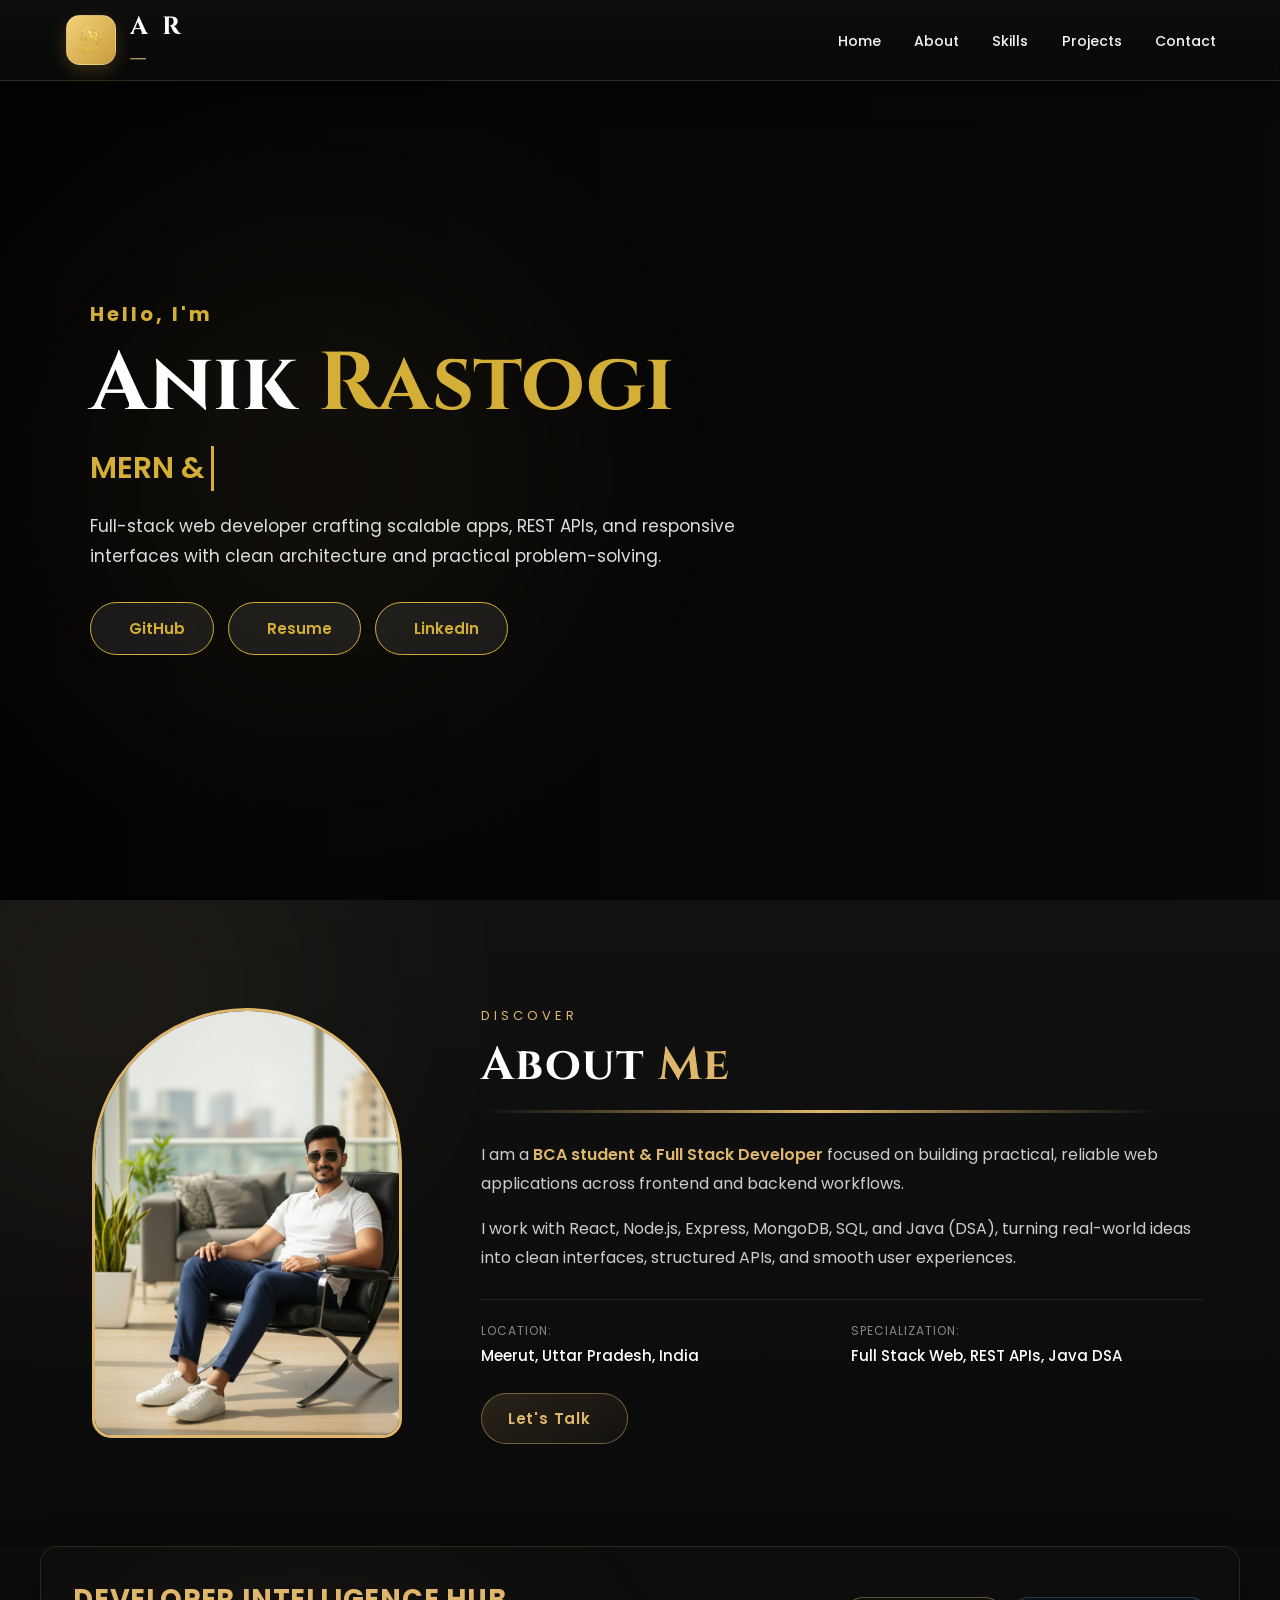
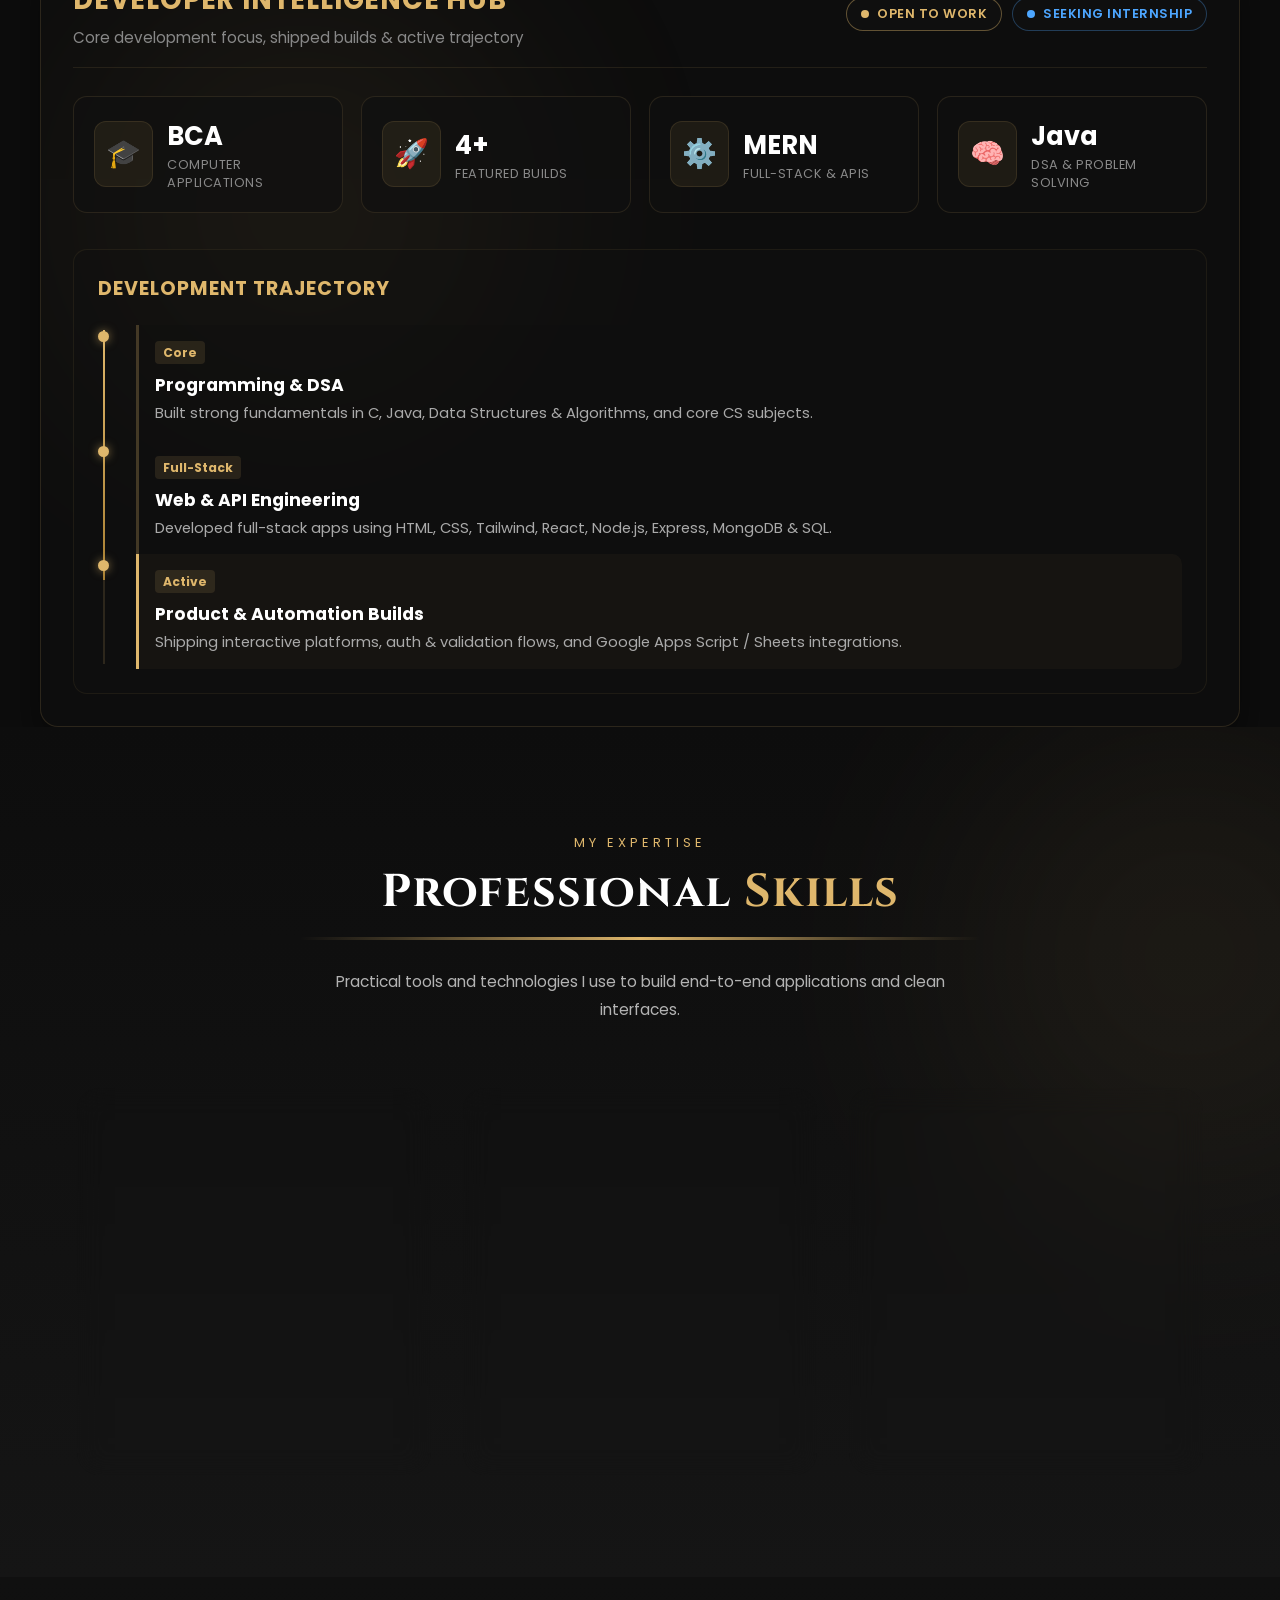
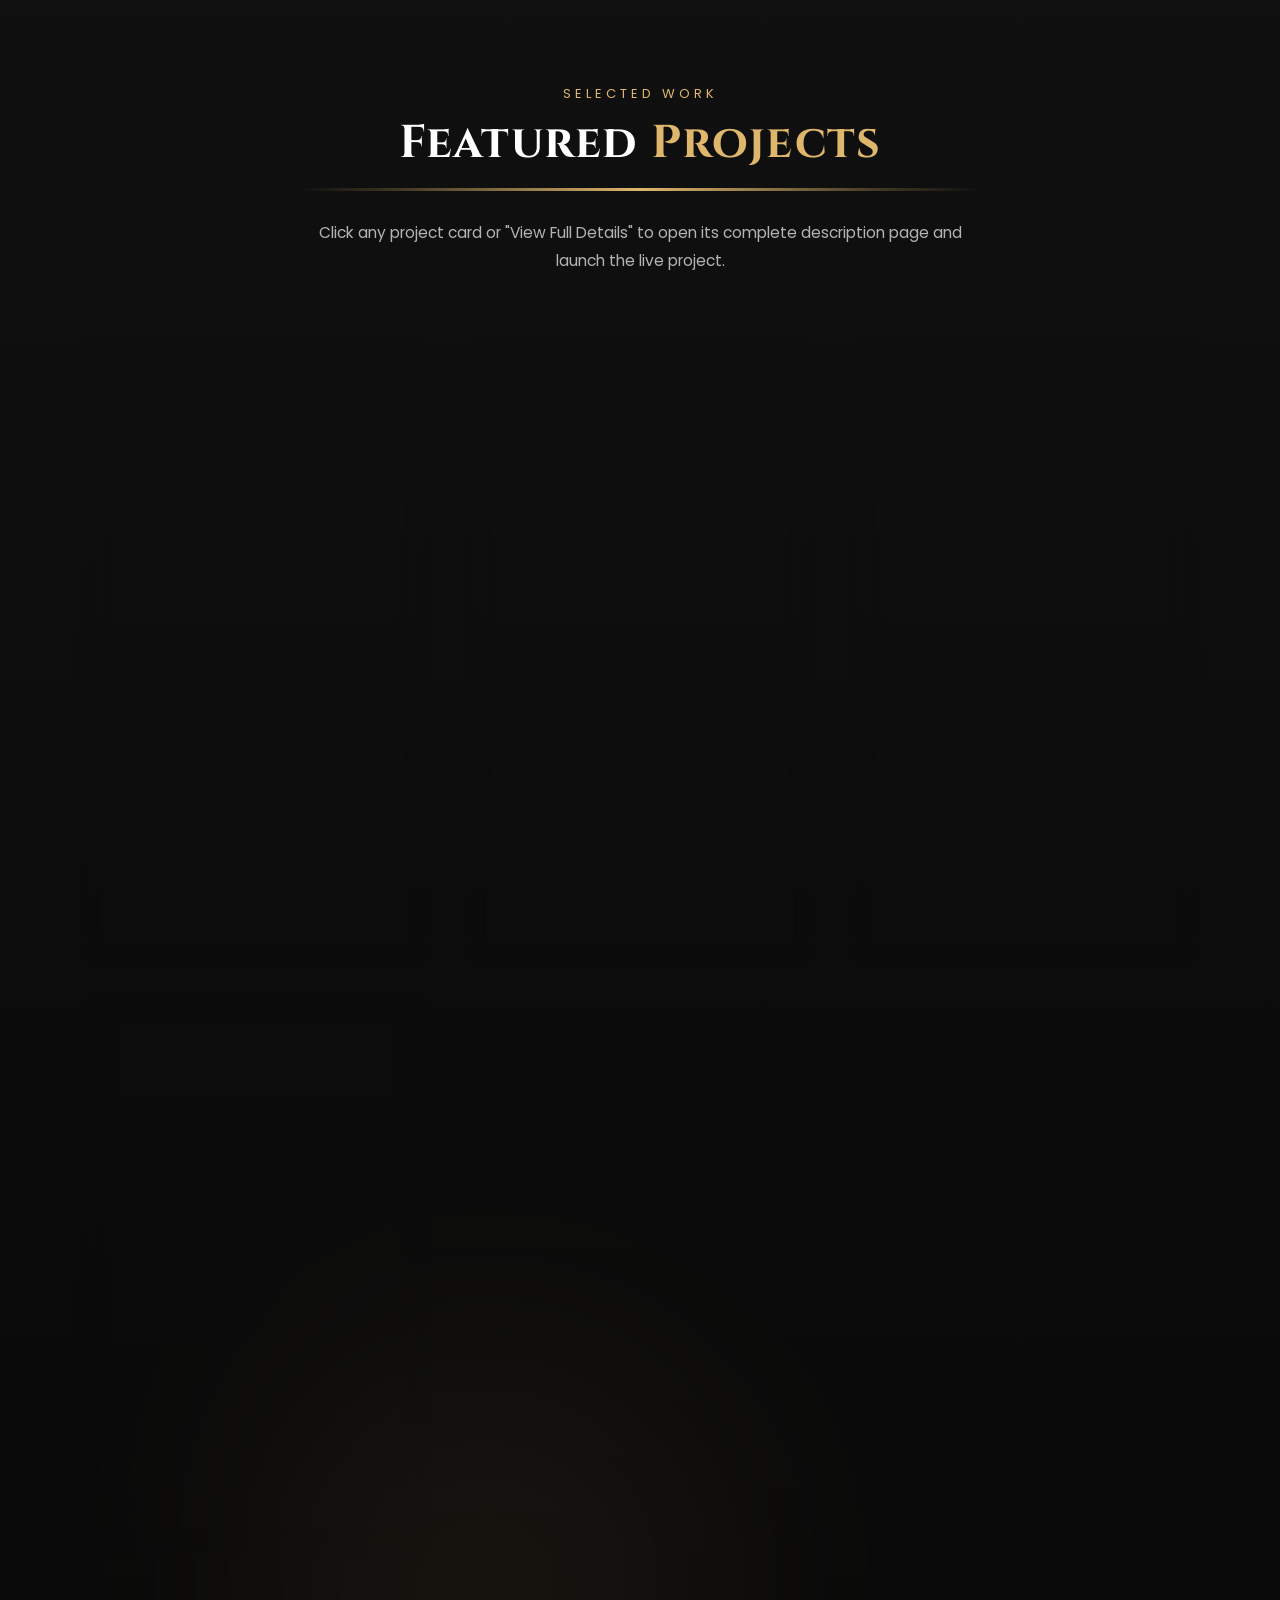
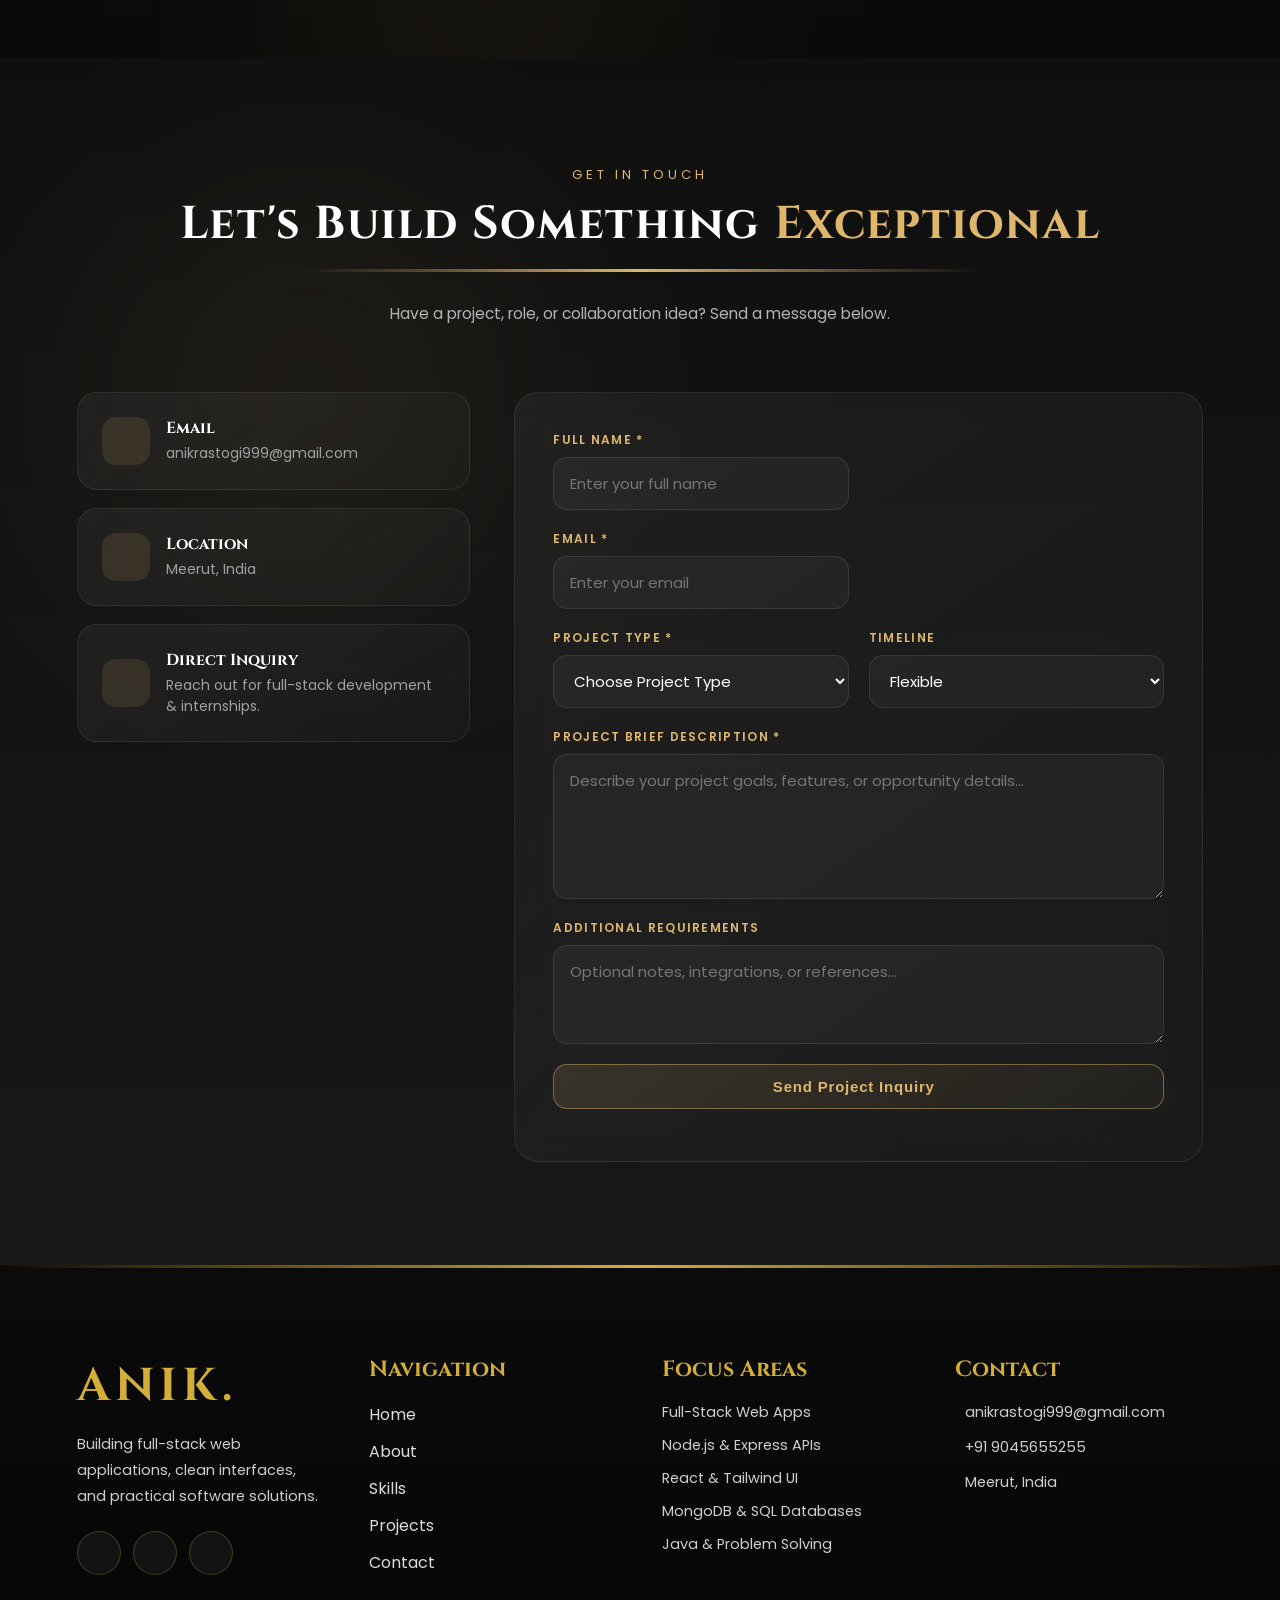
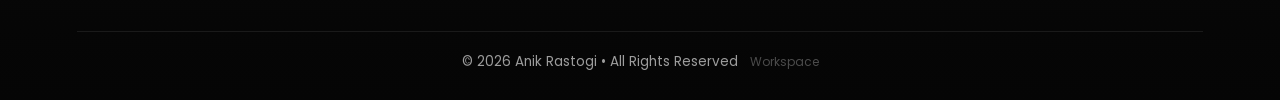
==== commit 86117772: "Revise introduction paragraph for clarity" ====
--- a/index.html
+++ b/index.html
@@ -54,7 +54,7 @@
             <h1>Anik <span>Rastogi</span></h1>
             <h2><span class="typing" id="typingText">Full Stack Web Developer</span></h2>
             <p>
-                BCA developer building full-stack web applications, REST APIs, and responsive interfaces with clean architecture and strong problem-solving skills.
+Full-stack web developer crafting scalable apps, REST APIs, and responsive interfaces with clean architecture and practical problem-solving.
             </p>
 
             <div class="hero-buttons">
--- a/style.css
+++ b/style.css
@@ -1,114 +1,175 @@
 @import url('https://fonts.googleapis.com/css2?family=Cinzel:wght@400;500;600;700&family=Poppins:wght@300;400;500;600;700&display=swap');
 
-/* GLOBAL */
-
-* {
+/* =========================
+   GLOBAL & SCROLLBAR
+========================= */
+*,
+*::before,
+*::after {
     margin: 0;
     padding: 0;
     box-sizing: border-box;
+}
+
+html {
     scroll-behavior: smooth;
+    font-size: 100%;
+    overflow-x: hidden;
 }
 
 body {
-    background: #F8F5F0;
-    color: #1C1C1C;
-
+    background: #0d0d0d;
+    color: #ffffff;
     font-family: 'Poppins', sans-serif;
-
     overflow-x: hidden;
-}
-
-/* SCROLLBAR */
+    width: 100%;
+    min-width: 0;
+}
 
 ::-webkit-scrollbar {
-    width: 10px;
+    width: 8px;
 }
 
 ::-webkit-scrollbar-thumb {
-    background: #B89B5E;
+    background: #b89b5e;
     border-radius: 20px;
 }
 
-/* NAVBAR */
-
-
-/* ========================= PREMIUM FULL NAVBAR ========================= */
+img,
+video {
+    display: block;
+    max-width: 100%;
+    height: auto;
+}
+
+section {
+    position: relative;
+    width: 100%;
+    padding: clamp(64px, 8vw, 110px) clamp(16px, 6vw, 8%);
+    overflow: hidden;
+    z-index: 1;
+}
+
+section::before {
+    content: "";
+    position: absolute;
+    width: min(460px, 80vw);
+    height: min(460px, 80vw);
+    border-radius: 50%;
+    background: #dfb76c;
+    filter: blur(130px);
+    opacity: 0.07;
+    z-index: -1;
+    pointer-events: none;
+}
+
+/* =========================
+   NAVBAR & REFINED LOGO
+========================= */
 .navbar {
     position: fixed;
     top: 0;
     left: 0;
     width: 100%;
-    height: 72px;
-    padding: 0 6%;
+    min-height: 72px;
+    padding: 10px clamp(16px, 5vw, 6%);
     display: flex;
     justify-content: space-between;
     align-items: center;
+    gap: 14px;
     z-index: 1000;
-    background: rgba(12, 12, 12, 0.78);
+    background: linear-gradient(180deg, rgba(14, 14, 14, 0.95), rgba(9, 9, 9, 0.86));
     backdrop-filter: blur(16px);
-    border-bottom: 1px solid rgba(255, 255, 255, 0.08);
-}
-
-/* ========================= LOGO ========================= */
+    border-bottom: 1px solid rgba(223, 183, 108, 0.16);
+    box-shadow: 0 10px 30px rgba(0, 0, 0, 0.38);
+}
+
 .logo {
     display: flex;
     align-items: center;
-    gap: 12px;
-}
-
-/* IMAGE */
+    gap: clamp(10px, 1.4vw, 14px);
+    text-decoration: none;
+    cursor: pointer;
+    flex-shrink: 0;
+    padding: 3px 6px 3px 2px;
+    border-radius: 18px;
+    transition: transform 0.25s ease;
+}
+
+.logo:hover {
+    transform: translateY(-1px);
+}
+
 .logo-img {
-    width: 46px;
-    height: 46px;
+    width: clamp(40px, 4.5vw, 50px);
+    height: clamp(40px, 4.5vw, 50px);
     object-fit: cover;
-    border-radius: 12px;
-    border: 2px solid #d4af37;
-    background: white;
-}
-
-/* TEXT AREA */
+    border-radius: 14px;
+    padding: 2.5px;
+    background: linear-gradient(135deg, #f3d27a, #c89b3c);
+    border: 1px solid rgba(255, 255, 255, 0.18);
+    box-shadow: 0 6px 18px rgba(212, 175, 55, 0.22);
+    flex-shrink: 0;
+}
+
 .logo-content {
     display: flex;
     flex-direction: column;
-    line-height: 1.1;
-}
-
-/* MAIN TEXT */
+    justify-content: center;
+    line-height: 1.08;
+}
+
 .logo-content h2 {
-    font-size: 24px;
-    color: white;
+    font-size: clamp(19px, 2.2vw, 25px);
     font-family: 'Cinzel', serif;
-    letter-spacing: 4px;
     font-weight: 700;
-}
-
-/* SUBTITLE */
+    letter-spacing: clamp(2px, 0.3vw, 4px);
+    background: linear-gradient(90deg, #ffffff 30%, #f5dfa0 100%);
+    -webkit-background-clip: text;
+    -webkit-text-fill-color: transparent;
+}
+
 .logo-content span {
-    font-size: 10px;
-    letter-spacing: 2px;
-    color: #d4af37;
-    margin-top: 2px;
-}
-
-/* ========================= NAV LINKS ========================= */
+    margin-top: 5px;
+    font-size: clamp(8px, 0.95vw, 9.5px);
+    font-weight: 600;
+    letter-spacing: clamp(1.8px, 0.3vw, 3.4px);
+    text-transform: uppercase;
+    color: #dfb76c;
+    position: relative;
+    width: fit-content;
+    padding-left: clamp(14px, 2vw, 24px);
+}
+
+.logo-content span::before {
+    content: "";
+    position: absolute;
+    left: 0;
+    top: 50%;
+    transform: translateY(-50%);
+    width: clamp(10px, 1.5vw, 16px);
+    height: 1.5px;
+    border-radius: 10px;
+    background: linear-gradient(90deg, #dfb76c, #f5dfa0);
+}
+
 .nav-links {
     display: flex;
     align-items: center;
-    gap: 34px;
+    gap: clamp(18px, 2.6vw, 34px);
     list-style: none;
 }
 
-/* LINKS */
 .nav-links li a {
     text-decoration: none;
     color: #f5f5f5;
-    font-size: 15px;
+    font-size: clamp(13.5px, 1.1vw, 15px);
     font-weight: 500;
     position: relative;
+    white-space: nowrap;
     transition: 0.3s;
 }
 
-/* UNDERLINE */
 .nav-links li a::after {
     content: '';
     position: absolute;
@@ -120,1294 +181,701 @@
     transition: 0.3s;
 }
 
-/* HOVER */
-.nav-links li a:hover {
+.nav-links li a:hover,
+.nav-links li a.active-link {
     color: #d4af37;
 }
 
-.nav-links li a:hover::after {
-    width: 100%;
-}
-
-/* ========================= BUTTONS ========================= */
-.nav-buttons {
-    display: flex;
-    gap: 12px;
-}
-
-/* BUTTON */
-.nav-buttons button {
-    height: 40px;
-    padding: 0 18px;
-    border-radius: 10px;
-    border: none;
-    background: rgba(255, 255, 255, 0.08);
-    color: white;
-    font-size: 14px;
-    font-weight: 500;
-    cursor: pointer;
-    display: flex;
-    align-items: center;
-    gap: 8px;
-    border: 1px solid rgba(255, 255, 255, 0.08);
-    transition: 0.3s;
-}
-
-/* BUTTON HOVER */
-.nav-buttons button:hover {
-    background: #d4af37;
-    color: black;
-}
-
-/* ========================= MOBILE MENU ========================= */
+.nav-links li a:hover::after,
+.nav-links li a.active-link::after {
+    width: 100%;
+}
+
 .menu-toggle {
     display: none;
     flex-direction: column;
-    gap: 4px;
+    justify-content: center;
+    gap: 5px;
+    width: 40px;
+    height: 40px;
     cursor: pointer;
+    flex-shrink: 0;
 }
 
 .menu-toggle span {
     width: 24px;
     height: 2px;
-    background: white;
+    background: #ffffff;
     border-radius: 10px;
-}
-
-/* ========================= RESPONSIVE ========================= */
-@media(max-width:900px) {
-    .nav-links {
-        position: absolute;
-        top: 72px;
-        left: 0;
-        width: 100%;
-        background: rgba(12, 12, 12, 0.96);
-        flex-direction: column;
-        padding: 30px 0;
-        display: none;
-    }
-
-    .nav-links.active {
-        display: flex;
-    }
-
-    .menu-toggle {
-        display: flex;
-    }
-
-    .nav-buttons {
-        display: none;
-    }
-}
-
-/* ========================= PREMIUM NAVBAR ========================= */
-.navbar {
-    position: fixed;
-    top: 0;
-    left: 0;
-    width: 100%;
-    height: 72px;
-    padding: 0 6%;
-    display: flex;
-    justify-content: space-between;
-    align-items: center;
-    z-index: 1000;
-    background: linear-gradient(to right, rgba(15, 15, 15, 0.92), rgba(28, 28, 28, 0.88), rgba(15, 15, 15, 0.92));
-    backdrop-filter: blur(14px);
-    border-bottom: 1px solid rgba(212, 175, 55, 0.15);
-    box-shadow: 0 6px 25px rgba(0, 0, 0, 0.25);
-}
-
-/* HERO SECTION */
-
+    margin: 0 auto;
+    transition: 0.3s ease;
+}
+
+.menu-toggle.open span:nth-child(1) {
+    transform: translateY(7px) rotate(45deg);
+}
+
+.menu-toggle.open span:nth-child(2) {
+    opacity: 0;
+}
+
+.menu-toggle.open span:nth-child(3) {
+    transform: translateY(-7px) rotate(-45deg);
+}
+
+/* =========================
+   HERO SECTION
+========================= */
 .hero {
     position: relative;
-
-    width: 100%;
-    height: 100vh;
-
+    width: 100%;
+    min-height: 100svh;
+    padding: clamp(96px, 14vh, 130px) clamp(18px, 7vw, 10%) clamp(56px, 8vh, 80px);
+    display: flex;
+    align-items: center;
     overflow: hidden;
-
-    display: flex;
-    align-items: center;
-
-    padding: 0 10%;
-}
-
-/* VIDEO */
+}
 
 .bg-video {
     position: absolute;
-
-    top: 0;
-    left: 0;
-
+    inset: 0;
     width: 100%;
     height: 100%;
-
     object-fit: cover;
-
     z-index: -3;
-
-    filter: brightness(1);
-}
-
-/* OVERLAY */
+}
 
 .overlay {
     position: absolute;
-
-    top: 0;
-    left: 0;
-
+    inset: 0;
     width: 100%;
     height: 100%;
-
-    background:
-        linear-gradient(to right,
-            rgba(0, 0, 0, 0.62),
-            rgba(0, 0, 0, 0.20));
-
+    background: linear-gradient(to right, rgba(0, 0, 0, 0.78), rgba(0, 0, 0, 0.42));
     z-index: -2;
 }
 
-/* HERO CONTENT */
-
 .hero-content {
-    width: 620px;
-
-    color: white;
-
-    animation: slideLeft 1.5s ease;
-}
-
-/* SMALL TITLE */
+    width: 100%;
+    max-width: 660px;
+    color: #ffffff;
+    animation: slideLeft 1s ease;
+}
 
 .hero-content h3 {
-    font-size: 22px;
-
-    letter-spacing: 3px;
-
+    font-size: clamp(14px, 1.8vw, 20px);
+    letter-spacing: clamp(2px, 0.3vw, 3px);
     color: #d4af37;
-
-    margin-bottom: 15px;
-
-    animation: fadeIn 2s ease;
-}
-
-/* MAIN TITLE */
+    margin-bottom: 12px;
+}
 
 .hero-content h1 {
-    font-size: 90px;
-
-    line-height: 1.1;
-
-    margin-bottom: 20px;
-
+    font-size: clamp(36px, 7vw, 82px);
+    line-height: 1.08;
+    margin-bottom: 16px;
     font-family: 'Cinzel', serif;
-}
-
-/* GOLD TEXT */
+    overflow-wrap: break-word;
+}
 
 .hero-content span {
     color: #d4af37;
 }
 
-/* ROLE */
-
 .hero-content h2 {
-    font-size: 32px;
-
+    font-size: clamp(17px, 2.8vw, 30px);
     font-weight: 400;
-
-    margin-bottom: 25px;
-
+    margin-bottom: 20px;
     color: #f1f1f1;
-}
-
-/* TYPING EFFECT */
+    min-height: 36px;
+    display: flex;
+    align-items: center;
+}
+
 .typing {
     color: #d4af37;
     border-right: 3px solid #d4af37;
     padding-right: 6px;
-    white-space: nowrap;
-    overflow: hidden;
     font-weight: 600;
+    max-width: 100%;
     animation: blinkCursor 0.8s infinite;
 }
 
-/* CURSOR */
-@keyframes blinkCursor {
-    0% {
-        border-color: #d4af37;
-    }
-
-    50% {
-        border-color: transparent;
-    }
-
-    100% {
-        border-color: #d4af37;
-    }
-}
-
-/* DESCRIPTION */
-
 .hero-content p {
-    font-size: 18px;
-
-    line-height: 1.9;
-
-    color: #ddd;
-
-    margin-bottom: 40px;
-
-    animation: fadeUp 2s ease;
-}
-
-/* BUTTONS */
-/* BUTTONS */
-.nav-buttons {
+    font-size: clamp(14.5px, 1.5vw, 17px);
+    line-height: 1.8;
+    color: #dddddd;
+    margin-bottom: 30px;
+}
+
+.hero-buttons {
     display: flex;
     gap: 14px;
-}
-
-/* COMMON BUTTON */
-.nav-buttons button {
-    height: 40px;
-    padding: 0 20px;
-    border: none;
-    border-radius: 10px;
-    cursor: pointer;
-    display: flex;
-    align-items: center;
-    gap: 8px;
-    font-size: 14px;
-    font-weight: 500;
-    transition: 0.3s;
-}
-
-/* LOGIN */
-.login-btn {
-    background: #d4af37;
-    color: black;
-}
-
-/* LOGOUT */
-.logout-btn {
+    flex-wrap: wrap;
+}
+
+.hero-buttons a {
+    padding: clamp(11px, 1.5vw, 14px) clamp(20px, 2.5vw, 28px);
+    border-radius: 50px;
+    text-decoration: none;
+    color: #ffffff;
+    border: 1px solid #d4af37;
     background: rgba(255, 255, 255, 0.08);
-    color: white;
-    border: 1px solid rgba(255, 255, 255, 0.08);
-}
-
-/* HOVER */
-.nav-buttons button:hover {
-    transform: translateY(-2px);
-    opacity: 0.9;
-}
-
-.hero-buttons {
-    display: flex;
-
-    gap: 20px;
-
-    flex-wrap: wrap;
-
-    animation: fadeUp 2.2s ease;
-}
-
-
-/* BUTTON ICONS */
-.hero-buttons a i {
-    margin-right: 10px;
-    font-size: 18px;
-}
-
-/* BUTTON ALIGNMENT */
-.hero-buttons a {
-    display: flex;
-    align-items: center;
+    backdrop-filter: blur(10px);
+    transition: 0.3s ease;
+    font-weight: 600;
+    font-size: clamp(13.5px, 1.2vw, 15px);
+    display: inline-flex;
+    align-items: center;
+    justify-content: center;
     gap: 10px;
 }
-
-/* BUTTON STYLE */
-
-.hero-buttons a {
-    padding: 15px 35px;
-
-    border-radius: 50px;
-
-    text-decoration: none;
-
-    color: white;
-
-    border: 1px solid #d4af37;
-
-    background: rgba(255, 255, 255, 0.08);
-
-    backdrop-filter: blur(10px);
-
-    transition: 0.4s;
-
-    font-weight: 600;
-}
-
-/* BUTTON HOVER */
 
 .hero-buttons a:hover {
     background: #d4af37;
-
-    color: black;
-
-    transform: translateY(-5px);
-
-    box-shadow:
-        0 10px 30px rgba(212, 175, 55, 0.45);
-}
-
-/* SECTION */
-
-section {
-    padding: 120px 10%;
-}
-
-/* SECTION TITLE */
-
-.section-title {
-    text-align: center;
-
-    font-size: 50px;
-
-    margin-bottom: 60px;
-
+    color: #000000;
+    transform: translateY(-3px);
+    box-shadow: 0 10px 28px rgba(212, 175, 55, 0.35);
+}
+
+/* =========================
+   ABOUT SECTION
+========================= */
+.about-section {
+    background: linear-gradient(180deg, #111111 0%, #0a0a0a 100%);
+}
+
+.about-section::before {
+    top: -140px;
+    left: -120px;
+}
+
+.about-container {
+    max-width: 1200px;
+    margin: 0 auto;
+    display: flex;
+    align-items: center;
+    justify-content: space-between;
+    gap: clamp(32px, 5vw, 70px);
+}
+
+.about-image-wrapper {
+    position: relative;
+    flex: 0 1 340px;
+    width: 100%;
+    display: flex;
+    justify-content: center;
+    align-items: center;
+}
+
+.u-shape-frame {
+    width: min(310px, 100%);
+    aspect-ratio: 31 / 43;
+    border-radius: 160px 160px 20px 20px;
+    border: 3px solid #dfb76c;
+    overflow: hidden;
+    position: relative;
+    z-index: 2;
+    background: #111111;
+}
+
+.about-img {
+    width: 100%;
+    height: 100%;
+    object-fit: cover;
+}
+
+.shape-gradient-bg {
+    display: none;
+}
+
+.about-content {
+    flex: 1 1 0;
+    min-width: 0;
+}
+
+.section-subtitle,
+.skills-subtitle,
+.projects-subtitle,
+.contact-subtitle {
+    color: #dfb76c;
+    text-transform: uppercase;
+    letter-spacing: clamp(2px, 0.4vw, 4px);
+    font-size: clamp(11px, 1.2vw, 13px);
+    display: inline-block;
+    margin-bottom: 8px;
+}
+
+.section-title,
+.skills-main-title,
+.projects-main-title,
+.contact-main-title {
+    font-size: clamp(28px, 4.5vw, 46px);
+    font-weight: 700;
     font-family: 'Cinzel', serif;
-
-    color: #B89B5E;
-
-    letter-spacing: 2px;
-}
-
-/* ABOUT */
-
-.about-content {
-    max-width: 900px;
-
-    margin: auto;
-
-    text-align: center;
-
-    line-height: 1.9;
-
-    font-size: 19px;
-
-    color: #4B4B4B;
-}
-
-/* CARDS */
-
-.card {
-    background: rgba(255, 255, 255, 0.6);
-
-    border: 1px solid rgba(184, 155, 94, 0.15);
-
-    backdrop-filter: blur(10px);
-
-    border-radius: 25px;
-
-    padding: 35px;
-
-    transition: 0.4s;
-
-    box-shadow:
-        0 10px 30px rgba(0, 0, 0, 0.05);
-}
-
-/* CARD HOVER */
-
-.card:hover {
-    transform: translateY(-10px);
-
-    box-shadow:
-        0 20px 40px rgba(184, 155, 94, 0.2);
-}
-
-/* SKILLS */
-
-.skills-container {
+    letter-spacing: 1.2px;
+    margin-bottom: 12px;
+    color: #ffffff;
+    overflow-wrap: break-word;
+}
+
+.highlight-text,
+.highlight-gold,
+.projects-main-title span {
+    color: #dfb76c;
+}
+
+.about-text {
+    font-size: clamp(14.5px, 1.4vw, 16px);
+    line-height: 1.8;
+    color: #cccccc;
+    margin-bottom: 16px;
+}
+
+.gold-text {
+    color: #dfb76c;
+    font-weight: 600;
+}
+
+.info-grid {
     display: grid;
-
-    grid-template-columns:
-        repeat(auto-fit, minmax(220px, 1fr));
-
-    gap: 30px;
-}
-
-/* PROJECTS */
-
-.projects-container {
+    grid-template-columns: repeat(2, minmax(0, 1fr));
+    gap: 18px;
+    margin: 26px 0;
+    border-top: 1px solid #222222;
+    padding-top: 22px;
+}
+
+.info-item {
+    display: flex;
+    flex-direction: column;
+    gap: 4px;
+    min-width: 0;
+}
+
+.info-label {
+    font-size: 12px;
+    color: #888888;
+    text-transform: uppercase;
+    letter-spacing: 1px;
+}
+
+.info-value {
+    font-size: clamp(13.5px, 1.3vw, 15px);
+    color: #ffffff;
+    font-weight: 500;
+    overflow-wrap: break-word;
+}
+
+/* =========================
+   HEADING LINES & BUTTONS
+========================= */
+.title-line,
+.skills-title-line,
+.projects-title-line,
+.contact-title-line {
+    position: relative;
+    width: 100%;
+    max-width: 680px;
+    height: 3px;
+    margin-top: 14px;
+    margin-bottom: 28px;
+    border-radius: 50px;
+    background: linear-gradient(90deg, transparent 0%, rgba(223, 183, 108, 0.25) 15%, #dfb76c 50%, rgba(223, 183, 108, 0.25) 85%, transparent 100%);
+}
+
+.skills-title-line,
+.projects-title-line,
+.contact-title-line {
+    margin-left: auto;
+    margin-right: auto;
+}
+
+.btn-premium,
+.btn-project-premium,
+.btn-submit-premium {
+    display: inline-flex;
+    align-items: center;
+    justify-content: center;
+    gap: 10px;
+    padding: 13px 26px;
+    border-radius: 30px;
+    border: 1px solid rgba(223, 183, 108, 0.45);
+    background: linear-gradient(145deg, rgba(223, 183, 108, 0.14), rgba(223, 183, 108, 0.04));
+    color: #dfb76c;
+    text-decoration: none;
+    font-size: clamp(13.5px, 1.2vw, 15px);
+    font-weight: 600;
+    letter-spacing: 0.8px;
+    cursor: pointer;
+    max-width: 100%;
+    transition: all 0.3s ease;
+}
+
+.btn-premium:hover,
+.btn-project-premium:hover,
+.btn-submit-premium:hover {
+    background: #dfb76c;
+    color: #111111;
+    transform: translateY(-3px);
+    box-shadow: 0 12px 28px rgba(223, 183, 108, 0.22);
+}
+
+/* =========================
+   DASHBOARD & ROADMAP
+========================= */
+.dashboard-container {
+    background: #0d0d0d;
+    border: 1px solid rgba(223, 183, 108, 0.15);
+    border-radius: 18px;
+    padding: clamp(20px, 3.5vw, 32px);
+    margin: 0 auto;
+    max-width: 1200px;
+    width: 100%;
+    box-shadow: 0 20px 40px rgba(0, 0, 0, 0.5);
+}
+
+.dashboard-header {
+    display: flex;
+    justify-content: space-between;
+    align-items: center;
+    flex-wrap: wrap;
+    gap: 16px;
+    margin-bottom: 28px;
+    border-bottom: 1px solid rgba(223, 183, 108, 0.1);
+    padding-bottom: 18px;
+}
+
+.dashboard-title {
+    color: #dfb76c;
+    font-size: clamp(1.25rem, 2.5vw, 1.7rem);
+    font-weight: 700;
+    letter-spacing: 0.8px;
+    margin-bottom: 5px;
+    text-transform: uppercase;
+}
+
+.dashboard-subtitle {
+    color: #888888;
+    font-size: clamp(0.85rem, 1.2vw, 0.95rem);
+}
+
+.status-badges {
+    display: flex;
+    flex-wrap: wrap;
+    gap: 10px;
+}
+
+.badge {
+    display: inline-flex;
+    align-items: center;
+    gap: 8px;
+    padding: 7px 14px;
+    border-radius: 30px;
+    font-size: clamp(0.72rem, 1vw, 0.82rem);
+    font-weight: 600;
+    letter-spacing: 0.5px;
+    text-transform: uppercase;
+    background: rgba(17, 17, 17, 0.85);
+    border: 1px solid rgba(223, 183, 108, 0.2);
+}
+
+.badge-work {
+    color: #dfb76c;
+    border-color: rgba(223, 183, 108, 0.4);
+}
+
+.badge-intern {
+    color: #4da6ff;
+    border-color: rgba(77, 166, 255, 0.3);
+}
+
+.pulse-dot {
+    width: 8px;
+    height: 8px;
+    background: #dfb76c;
+    border-radius: 50%;
+    flex-shrink: 0;
+}
+
+.pulse-dot-blue {
+    width: 8px;
+    height: 8px;
+    background: #4da6ff;
+    border-radius: 50%;
+    flex-shrink: 0;
+}
+
+.stats-grid {
     display: grid;
-
-    grid-template-columns:
-        repeat(auto-fit, minmax(320px, 1fr));
-
-    gap: 35px;
-}
-
-/* CARD TITLE */
-
-.card h3 {
-    font-size: 28px;
-
-    margin-bottom: 15px;
-
-    color: #B89B5E;
-
-    font-family: 'Cinzel', serif;
-}
-
-/* CARD TEXT */
-
-.card p {
-    color: #5B5B5B;
-
-    line-height: 1.8;
-}
-
-/* CONTACT FORM */
-
-.contact-form {
-    max-width: 700px;
-
-    margin: auto;
-
+    grid-template-columns: repeat(auto-fit, minmax(min(210px, 100%), 1fr));
+    gap: 18px;
+    margin-bottom: 36px;
+}
+
+.stat-card {
+    position: relative;
+    background: rgba(17, 17, 17, 0.7);
+    border: 1px solid rgba(223, 183, 108, 0.12);
+    border-radius: 14px;
+    padding: 20px;
+    display: flex;
+    align-items: center;
+    gap: 14px;
+    min-width: 0;
+    overflow: hidden;
+    transition: 0.3s ease;
+}
+
+.stat-card:hover {
+    transform: translateY(-4px);
+    border-color: rgba(223, 183, 108, 0.4);
+}
+
+.stat-icon {
+    font-size: 1.75rem;
+    background: rgba(223, 183, 108, 0.08);
+    padding: 11px;
+    border-radius: 12px;
+    border: 1px solid rgba(223, 183, 108, 0.12);
+    flex-shrink: 0;
+}
+
+.stat-info {
     display: flex;
     flex-direction: column;
-
-    gap: 25px;
-}
-
-/* INPUTS */
-
-.contact-form input,
-.contact-form textarea {
-
-    padding: 18px;
-
-    border: none;
-    outline: none;
-
-    border-radius: 18px;
-
-    background: rgba(255, 255, 255, 0.75);
-
-    color: #1C1C1C;
-
-    font-size: 16px;
-
-    border: 1px solid rgba(184, 155, 94, 0.2);
-}
-
-/* TEXTAREA */
-
-.contact-form textarea {
-    resize: none;
-    height: 180px;
-}
-
-/* BUTTON */
-
-.contact-form button {
-    padding: 18px;
-
-    border: none;
-
-    border-radius: 50px;
-
-    background: #B89B5E;
-
-    color: white;
-
-    font-size: 18px;
-    font-weight: 600;
-
-    cursor: pointer;
-
-    transition: 0.4s;
-}
-
-/* BUTTON HOVER */
-
-.contact-form button:hover {
-    transform: translateY(-5px);
-
-    background: #9C7C3D;
-
-    box-shadow:
-        0 15px 35px rgba(184, 155, 94, 0.35);
-}
-
-/* FOOTER */
-
-footer {
-    padding: 35px;
-
-    text-align: center;
-
-    background: #EFE7DB;
-
-    color: #5B5B5B;
-}
-
-/* ANIMATIONS */
-
-@keyframes slideLeft {
-
-    from {
-        opacity: 0;
-        transform: translateX(-100px);
-    }
-
-    to {
-        opacity: 1;
-        transform: translateX(0);
-    }
-}
-
-@keyframes fadeUp {
-
-    from {
-        opacity: 0;
-        transform: translateY(40px);
-    }
-
-    to {
-        opacity: 1;
-        transform: translateY(0);
-    }
-}
-
-@keyframes fadeIn {
-
-    from {
-        opacity: 0;
-    }
-
-    to {
-        opacity: 1;
-    }
-}
-
-/* CURSOR BLINK */
-
-@keyframes blinkCursor {
-
-    0% {
-        border-color: #d4af37;
-    }
-
-    50% {
-        border-color: transparent;
-    }
-
-    100% {
-        border-color: #d4af37;
-    }
-}
-
-/* RESPONSIVE */
-
-@media(max-width:768px) {
-
-    .navbar {
-        flex-direction: column;
-        gap: 20px;
-    }
-
-    .nav-links {
-        margin-right: 0;
-    }
-
-    .hero {
-        justify-content: center;
-        text-align: center;
-    }
-
-    .hero-content {
-        width: 100%;
-    }
-
-    .hero-content h1 {
-        font-size: 55px;
-    }
-
-    .hero-content h2 {
-        font-size: 24px;
-    }
-
-    .hero-buttons {
-        justify-content: center;
-    }
-
-    .section-title {
-        font-size: 35px;
-    }
-}
-
-/* FOOTER */
-.premium-footer {
+    min-width: 0;
+}
+
+.stat-value {
+    color: #ffffff;
+    font-size: clamp(1.35rem, 2vw, 1.65rem);
+    font-weight: 700;
+}
+
+.stat-label {
+    color: #888888;
+    font-size: 0.8rem;
+    text-transform: uppercase;
+    letter-spacing: 0.5px;
+}
+
+.roadmap-section {
+    background: rgba(17, 17, 17, 0.45);
+    border-radius: 14px;
+    padding: clamp(16px, 2.5vw, 24px);
+    border: 1px solid rgba(223, 183, 108, 0.08);
+}
+
+.roadmap-title {
+    color: #dfb76c;
+    font-size: clamp(1rem, 1.6vw, 1.2rem);
+    text-transform: uppercase;
+    letter-spacing: 1px;
+    margin-bottom: 22px;
+}
+
+.timeline-container {
     position: relative;
-    background: #0f0f0f;
-    color: white;
-    padding: 100px 10% 30px;
-    overflow: hidden;
-}
-
-/* GOLD TOP LINE */
-.footer-top-line {
+    display: flex;
+    flex-direction: column;
+    gap: 20px;
+    padding-left: 18px;
+}
+
+.timeline-line {
+    position: absolute;
+    left: 5px;
+    top: 5px;
+    bottom: 5px;
+    width: 2px;
+    background: rgba(223, 183, 108, 0.15);
+}
+
+.timeline-progress {
     position: absolute;
     top: 0;
     left: 0;
     width: 100%;
-    height: 3px;
-    background: linear-gradient(to right, transparent, #d4af37, transparent);
-}
-
-/* WRAPPER */
-.footer-wrapper {
-    display: grid;
-    grid-template-columns: repeat(auto-fit, minmax(250px, 1fr));
-    gap: 60px;
-    margin-bottom: 60px;
-}
-
-/* BRAND */
-.footer-brand h1 {
-    font-size: 52px;
-    font-family: 'Cinzel', serif;
-    color: #d4af37;
-    margin-bottom: 20px;
-    letter-spacing: 5px;
-}
-
-/* TEXT */
-.footer-brand p {
-    color: #cfcfcf;
-    line-height: 2;
-    font-size: 16px;
-    max-width: 320px;
-}
-
-/* TITLES */
-.footer-links h3,
-.footer-services h3,
-.footer-contact h3 {
-    font-size: 26px;
-    margin-bottom: 25px;
-    color: #d4af37;
-    font-family: 'Cinzel', serif;
-}
-
-/* LINKS */
-.footer-links a {
-    display: block;
-    text-decoration: none;
-    color: #dcdcdc;
-    margin-bottom: 18px;
-    transition: 0.4s;
-    width: fit-content;
-}
-
-/* HOVER */
-.footer-links a:hover {
-    color: #d4af37;
-    transform: translateX(8px);
-}
-
-/* SERVICES */
-.footer-services p {
-    margin-bottom: 18px;
-    color: #cfcfcf;
-    transition: 0.4s;
-}
-
-.footer-services p:hover {
-    color: #d4af37;
-    transform: translateX(6px);
-}
-
-/* CONTACT */
-.footer-contact p {
-    display: flex;
-    align-items: center;
-    gap: 12px;
-    margin-bottom: 20px;
-    color: #cfcfcf;
-}
-
-/* ICONS */
-.footer-contact i {
-    color: #d4af37;
-}
-
-/* SOCIAL ICONS */
-.footer-icons {
-    display: flex;
-    gap: 18px;
-    margin-top: 30px;
-}
-
-/* ICON STYLE */
-.footer-icons a {
-    width: 52px;
-    height: 52px;
-    display: flex;
-    justify-content: center;
-    align-items: center;
+    height: 75%;
+    background: linear-gradient(to bottom, #dfb76c, #a87f32);
+}
+
+.roadmap-node {
+    position: relative;
+    padding-left: 20px;
+}
+
+.node-marker {
+    position: absolute;
+    left: -18px;
+    top: 6px;
+    width: 11px;
+    height: 11px;
     border-radius: 50%;
-    text-decoration: none;
-    background: rgba(255, 255, 255, 0.05);
-    border: 1px solid rgba(212, 175, 55, 0.25);
-    color: #d4af37;
-    font-size: 20px;
-    transition: 0.4s;
-    backdrop-filter: blur(10px);
-}
-
-/* ICON HOVER */
-.footer-icons a:hover {
-    background: #d4af37;
-    color: black;
-    transform: translateY(-6px) scale(1.08);
-    box-shadow: 0 10px 25px rgba(212, 175, 55, 0.35);
-}
-
-/* FOOTER BOTTOM */
-.footer-bottom {
-    border-top: 1px solid rgba(255, 255, 255, 0.08);
-    padding-top: 25px;
-    text-align: center;
-}
-
-/* COPYRIGHT */
-.footer-bottom p {
-    color: #9d9d9d;
-    letter-spacing: 1px;
-    font-size: 15px;
-}
-
-/* RESPONSIVE */
-@media(max-width:768px) {
-    .premium-footer {
-        text-align: center;
-    }
-
-    .footer-brand p {
-        margin: auto;
-    }
-
-    .footer-icons {
-        justify-content: center;
-    }
-
-    .footer-contact p {
-        justify-content: center;
-    }
-
-    .footer-links a {
-        margin: auto auto 18px;
-    }
-}
-
-/* LOGO */
-/* ========================= PREMIUM LOGO ========================= */
-.logo {
-    display: flex;
-    align-items: center;
-    gap: 14px;
-    cursor: pointer;
-    transition: 0.4s;
-}
-
-/* ========================= IMAGE ========================= */
-.logo-img {
-    width: 58px;
-    height: 58px;
-    object-fit: cover;
-    border-radius: 16px;
-    padding: 4px;
-    
-   
-}
-
-/* ========================= CONTENT ========================= */
-.logo-content {
-    display: flex;
-    flex-direction: column;
-    line-height: 1.1;
-}
-
-/* MAIN TEXT */
-.logo-content h2 {
-    font-size: 28px;
-    font-family: 'Cinzel', serif;
+    background: #111111;
+    border: 2px solid rgba(223, 183, 108, 0.4);
+}
+
+.roadmap-node.active .node-marker,
+.roadmap-node.current .node-marker {
+    background: #dfb76c;
+    border-color: #dfb76c;
+    box-shadow: 0 0 10px rgba(223, 183, 108, 0.6);
+}
+
+.node-content {
+    background: rgba(17, 17, 17, 0.35);
+    border-left: 3px solid rgba(223, 183, 108, 0.25);
+    padding: 14px 16px;
+    border-radius: 0 10px 10px 0;
+}
+
+.roadmap-node.current .node-content {
+    background: rgba(223, 183, 108, 0.04);
+    border-left-color: #dfb76c;
+}
+
+.node-date {
+    color: #dfb76c;
+    font-size: 0.76rem;
     font-weight: 700;
-    letter-spacing: 5px;
+    background: rgba(223, 183, 108, 0.12);
+    padding: 3px 8px;
+    border-radius: 4px;
+}
+
+.node-content h4 {
     color: #ffffff;
-   
-}
-
-/* SUBTITLE */
-.logo-content span {
-    font-size: 11px;
-    letter-spacing: 3px;
-    margin-top: 3px;
-    font-weight: 500;
-}
-
-
-
-
-
-
-/* ========================= RESPONSIVE ========================= */
-@media(max-width:768px) {
-    .logo-img {
-        width: 50px;
-        height: 50px;
-    }
-
-    .logo-content h2 {
-        font-size: 22px;
-    }
-
-    .logo-content span {
-        font-size: 9px;
-    }
-}
-
-/* AUTH BUTTON */
-.auth-btn {
-    height: 40px;
-    padding: 0 22px;
-    border: none;
-    border-radius: 10px;
-    background: #d4af37;
-    color: black;
-    font-size: 14px;
-    font-weight: 600;
-    cursor: pointer;
-    display: flex;
-    align-items: center;
-    gap: 8px;
-    transition: 0.3s;
-}
-
-/* HOVER */
-.auth-btn:hover {
-    transform: translateY(-2px);
-    opacity: 0.9;
-}
-/* --- About Section Base Styles --- */
-.about-section {
-    background-color: #111111; /* Dark theme background */
-    padding: 100px 8%;
-    color: #ffffff;
-    overflow: hidden;
-    font-family: 'Poppins', sans-serif; /* Ya jo bhi aap use kar rahe ho */
-}
-
-.about-container {
+    margin: 8px 0 4px;
+    font-size: clamp(1rem, 1.4vw, 1.08rem);
+}
+
+.node-content p {
+    color: #aaaaaa;
+    font-size: clamp(0.85rem, 1.2vw, 0.92rem);
+    line-height: 1.6;
+}
+
+/* =========================
+   SKILLS SECTION
+========================= */
+.skills-section {
+    background: linear-gradient(180deg, #0d0d0d 0%, #151515 100%);
+}
+
+.skills-section::before {
+    top: 0;
+    right: -140px;
+}
+
+.skills-container-wrapper,
+.projects-container-wrapper,
+.contact-container-wrapper {
     max-width: 1200px;
     margin: 0 auto;
-    display: flex;
-    align-items: center;
-    justify-content: space-between;
-    gap: 80px;
-}
-
-/* --- Left Side: Amazing U-Shape Image Design --- */
-.about-image-wrapper {
-    position: relative;
-    flex: 1;
-    display: flex;
-    justify-content: center;
-    align-items: center;
-}
-
-.u-shape-frame {
-    width: 320px;
-    height: 450px;
-    /* U-Shape (Arch) Magic: Top left aur right rounded, bottom square */
-    border-radius: 160px 160px 20px 20px; 
-    border: 2px solid #dfb76c; /* Gold Border */
-    overflow: hidden;
-    position: relative;
-    z-index: 2;
-   
-}
-
-.about-img {
-    width: 100%;
-    height: 100%;
-    object-fit: cover;
-    filter: grayscale(30%); /* Premium look ke liye thoda grayscale */
-}
-
-/* Decorative Gold Shadow Effect */
-.shape-gradient-bg {
-    position: absolute;
-    width: 320px;
-    height: 450px;
-    border-radius: 160px 160px 20px 20px;
-    background: linear-gradient(135deg, #dfb76c 0%, #9a7633 100%);
-    top: 20px;
-    left: calc(50% - 140px); /* Adjust according to center alignment */
-    z-index: 1;
-    opacity: 0.2;
-    transition: transform 0.5s ease, opacity 0.3s ease;
-}
-
-/* --- Image Animations on Hover --- */
-.about-image-wrapper:hover .u-shape-frame {
-    transform: translateY(-10px);
-    border-color: #ffffff;
-}
-
-.about-image-wrapper:hover .about-img {
-    transform: scale(1.08);
-    filter: grayscale(0%); /* Hover par full color */
-}
-
-.about-image-wrapper:hover .shape-gradient-bg {
-    transform: translate(10px, 10px);
-    opacity: 0.4;
-}
-
-/* --- Right Side: Clean Typography --- */
-.about-content {
-    flex: 1.2;
-}
-
-.section-subtitle {
-    color: #dfb76c; /* Gold color */
-    text-transform: uppercase;
-    letter-spacing: 4px;
-    font-size: 14px;
-    margin-bottom: 8px;
-}
-
-.section-title {
-    font-size: 42px;
-    font-weight: 700;
-    letter-spacing: 1px;
-    margin-bottom: 15px;
-}
-
-.highlight-text {
-    color: #dfb76c;
-}
-
-.title-line {
-    width: 60px;
-    height: 3px;
-    background-color: #dfb76c;
-    margin-bottom: 30px;
-    border-radius: 2px;
-}
-
-.about-text {
-    font-size: 16px;
-    line-height: 1.8;
-    color: #cccccc;
-    margin-bottom: 20px;
-}
-
-.gold-text {
-    color: #dfb76c;
-    font-weight: 600;
-}
-
-/* --- Info Grid Style --- */
-.info-grid {
-    display: grid;
-    grid-template-columns: repeat(2, 1fr);
-    gap: 20px;
-    margin: 35px 0;
-    border-top: 1px solid #222;
-    padding-top: 25px;
-}
-
-.info-item {
-    display: flex;
-    flex-direction: column;
-    gap: 5px;
-}
-
-.info-label {
-    font-size: 13px;
-    color: #666666;
-    text-transform: uppercase;
-    letter-spacing: 1px;
-}
-
-.info-value {
-    font-size: 16px;
-    color: #ffffff;
-    font-weight: 500;
-}
-
-/* --- Premium Button Style --- */
-.btn-premium {
-    display: inline-flex;
-    align-items: center;
-    gap: 10px;
-    padding: 14px 32px;
-    border: 1px solid #dfb76c;
-    color: #dfb76c;
-    text-decoration: none;
-    font-size: 15px;
-    font-weight: 500;
-    letter-spacing: 1px;
-    border-radius: 30px;
-    background: transparent;
-    transition: all 0.3s ease;
-    cursor: pointer;
-}
-
-.btn-premium:hover {
-    background: #dfb76c;
-    color: #111111;
-    box-shadow: 0 10px 20px rgba(223, 183, 108, 0.2);
-    transform: translateY(-2px);
-}
-
-/* --- Responsive Design (Mobile Friendly) --- */
-@media (max-width: 992px) {
-    .about-container {
-        flex-direction: column;
-        gap: 60px;
-        text-align: center;
-    }
-    
-    .title-line {
-        margin: 0 auto 30px auto;
-    }
-    
-    .shape-gradient-bg {
-        left: calc(50% - 150px);
-    } 
-}/* --- Left Side: Clean U-Shape Image Design (No Animations / No Extra Shadow) --- */
-.about-image-wrapper {
-    position: relative;
-    flex: 1;
-    display: flex;
-    justify-content: center;
-    align-items: center;
-}
-
-.u-shape-frame {
-    width: 320px;
-    height: 450px;
-    /* U-Shape (Arch) Magic Only */
-    border-radius: 160px 160px 20px 20px; 
-    border: 2px solid #dfb76c; /* Gold Border */
-    overflow: hidden;
-    position: relative;
-    z-index: 2;
-    background: #1a1a1a;
-}
-
-.about-img {
-    width: 100%;
-    height: 100%;
-    object-fit: cover;
-    /* Filters and transitions removed */
-}
-
-/* --- Decorative Gold Shadow Layer Removed entirely --- */
-.shape-gradient-bg {
-    display: none; /* Hiding the background shadow completely */
-}
-
-/* --- All Hover Effects Cleared --- */
-.about-image-wrapper:hover .u-shape-frame {
-    transform: none;
-    border-color: #dfb76c;
-}
-
-.about-image-wrapper:hover .about-img {
-    transform: none;
-    filter: none;
-}
-
-.about-image-wrapper:hover .shape-gradient-bg {
-    transform: none;
-}
-
-/* Scroll Animation Initial state update (No transition on wrapper hover) */
-.about-image img {
-    opacity: 0;
-    transform: translateY(40px);
-    transition: all 0.8s ease;
-}
-/* ========================= PREMIUM SKILLS SECTION ========================= */
-.skills-section {
-    background-color: #0f0f0f; /* Dark background matching your theme */
-    padding: 120px 8%;
-    color: #ffffff;
-    font-family: 'Poppins', sans-serif;
-    position: relative;
-    overflow: hidden;
-}
-
-.skills-container-wrapper {
-    max-width: 1200px;
+    width: 100%;
+}
+
+.skills-header,
+.projects-header,
+.contact-header {
+    text-align: center;
+    margin-bottom: clamp(40px, 6vw, 64px);
+}
+
+.skills-desc,
+.projects-desc,
+.contact-desc {
+    max-width: 650px;
     margin: 0 auto;
-}
-
-/* --- Header Styling --- */
-.skills-header {
-    text-align: center;
-    margin-bottom: 70px;
-}
-
-.skills-subtitle {
-    color: #dfb76c; /* Premium Gold */
-    text-transform: uppercase;
-    letter-spacing: 5px;
-    font-size: 13px;
-    display: inline-block;
-    margin-bottom: 10px;
-}
-
-.skills-main-title {
-    font-size: 45px;
-    font-family: 'Cinzel', serif;
-    font-weight: 700;
-    letter-spacing: 2px;
-    margin-bottom: 15px;
-}
-
-.skills-main-title .highlight-gold {
-    color: #dfb76c;
-}
-
-.skills-title-line {
-    width: 70px;
-    height: 3px;
-    background-color: #dfb76c;
-    margin: 0 auto 25px auto;
-    border-radius: 2px;
-}
-
-.skills-desc {
-    max-width: 600px;
-    margin: 0 auto;
-    font-size: 16px;
+    font-size: clamp(14px, 1.4vw, 15.5px);
     line-height: 1.8;
     color: #b3b3b3;
 }
 
-/* --- Grid Structure --- */
 .skills-grid {
     display: grid;
-    grid-template-columns: repeat(auto-fit, minmax(320px, 1fr));
-    gap: 40px;
-}
-
-/* --- Clean UI Skill Card --- */
+    grid-template-columns: repeat(auto-fit, minmax(min(280px, 100%), 1fr));
+    gap: clamp(20px, 3vw, 32px);
+}
+
 .skill-card {
-    background: rgba(255, 255, 255, 0.03);
-    border: 1px solid rgba(223, 183, 108, 0.12); /* Subtle Gold border */
-    border-radius: 24px;
-    padding: 40px 35px;
-    backdrop-filter: blur(10px);
-    transition: all 0.4s cubic-bezier(0.25, 1, 0.5, 1);
-    position: relative;
-}
-
-/* Card Hover effect - Premium subtle glow */
+    background: linear-gradient(145deg, rgba(255, 255, 255, 0.05), rgba(255, 255, 255, 0.02));
+    border: 1px solid rgba(255, 255, 255, 0.07);
+    border-radius: 22px;
+    padding: clamp(24px, 3.5vw, 34px) clamp(20px, 3vw, 28px);
+    backdrop-filter: blur(14px);
+    min-width: 0;
+    transition: 0.35s ease;
+}
+
 .skill-card:hover {
-    transform: translateY(-8px);
-    background: rgba(255, 255, 255, 0.05);
-    border-color: rgba(223, 183, 108, 0.4);
-    box-shadow: 0 15px 35px rgba(223, 183, 108, 0.06);
-}
-
-/* Icon Container */
+    transform: translateY(-6px);
+    border-color: rgba(223, 183, 108, 0.38);
+}
+
 .skill-icon-box {
-    width: 60px;
-    height: 60px;
-    background: rgba(223, 183, 108, 0.1);
+    width: 54px;
+    height: 54px;
+    background: rgba(223, 183, 108, 0.12);
     border-radius: 16px;
     display: flex;
     justify-content: center;
     align-items: center;
-    margin-bottom: 25px;
-    transition: 0.3s;
+    margin-bottom: 20px;
 }
 
 .skill-icon-box i {
-    font-size: 24px;
+    font-size: 22px;
     color: #dfb76c;
 }
 
-.skill-card:hover .skill-icon-box {
-    background: #dfb76c;
-}
-
-.skill-card:hover .skill-icon-box i {
-    color: #0f0f0f;
-}
-
-/* Card Typography */
 .skill-card h3 {
     font-family: 'Cinzel', serif;
-    font-size: 22px;
-    letter-spacing: 1px;
-    margin-bottom: 12px;
+    font-size: clamp(18px, 1.8vw, 21px);
+    margin-bottom: 10px;
     color: #ffffff;
 }
 
 .card-desc {
     font-size: 14px;
-    line-height: 1.6;
+    line-height: 1.65;
     color: #a0a0a0;
-    margin-bottom: 30px;
-}
-
-/* --- Premium Progress Bars --- */
+    margin-bottom: 24px;
+}
+
 .skill-bars-container {
     display: flex;
     flex-direction: column;
-    gap: 20px;
+    gap: 18px;
 }
 
 .skill-progress-item {
     display: flex;
     flex-direction: column;
-    gap: 8px;
+    gap: 7px;
 }
 
 .skill-info {
     display: flex;
     justify-content: space-between;
-    align-items: center;
+    align-items: flex-start;
+    gap: 10px;
 }
 
 .skill-name {
-    font-size: 14px;
+    font-size: clamp(13px, 1.2vw, 14px);
     font-weight: 500;
     color: #ffffff;
+    overflow-wrap: break-word;
 }
 
 .skill-percentage {
     font-size: 13px;
     font-weight: 600;
     color: #dfb76c;
-}
-
-/* Track background line */
+    flex-shrink: 0;
+}
+
 .progress-line {
     width: 100%;
     height: 5px;
@@ -1417,7 +885,6 @@
     overflow: hidden;
 }
 
-/* Filling Progress line */
 .progress-line span {
     height: 100%;
     background: linear-gradient(90deg, #dfb76c, #f5e6a8);
@@ -1425,197 +892,103 @@
     position: absolute;
     left: 0;
     top: 0;
-    transition: width 1.5s cubic-bezier(0.25, 1, 0.5, 1);
-}
-
-/* --- Responsive Layout --- */
-@media (max-width: 768px) {
-    .skills-section {
-        padding: 80px 6%;
-    }
-    
-    .skills-main-title {
-        font-size: 34px;
-    }
-    
-    .skills-grid {
-        gap: 25px;
-    }
-    
-    .skill-card {
-        padding: 30px 25px;
-    }
-} 
+}
+
 /* =========================
-   PROJECTS SECTION (PREMIUM)
+   PROJECTS SECTION
 ========================= */
-
 .projects-section {
-    padding: 120px 8%;
-    background: #0f0f0f;
-    color: #fff;
-    overflow: hidden;
-    font-family: 'Poppins', sans-serif;
-}
-
-/* =========================
-   HEADER
-========================= */
-
-.projects-header {
-    text-align: center;
-    margin-bottom: 70px;
-}
-
-.projects-subtitle {
-    font-size: 13px;
-    letter-spacing: 5px;
-    color: #d4af37;
-    text-transform: uppercase;
-}
-
-.projects-main-title {
-    font-size: 44px;
-    font-family: 'Cinzel', serif;
-    margin-top: 10px;
-}
-
-.projects-main-title span {
-    color: #d4af37;
-}
-
-.projects-title-line {
-    width: 90px;
-    height: 3px;
-    background: linear-gradient(90deg, transparent, #d4af37, transparent);
-    margin: 15px auto;
-    border-radius: 10px;
-}
-
-.projects-desc {
-    max-width: 700px;
-    margin: auto;
-    color: #bdbdbd;
-    font-size: 15px;
-    line-height: 1.8;
-}
-
-/* =========================
-   GRID LAYOUT
-========================= */
+    background: linear-gradient(180deg, #101010 0%, #090909 100%);
+}
+
+.projects-section::before {
+    bottom: -160px;
+    left: 20%;
+}
 
 .projects-grid {
     display: grid;
-    grid-template-columns: repeat(auto-fit, minmax(320px, 1fr));
-    gap: 35px;
-}
-
-/* =========================
-   PROJECT CARD
-========================= */
+    grid-template-columns: repeat(auto-fit, minmax(min(285px, 100%), 1fr));
+    gap: clamp(20px, 3vw, 32px);
+}
 
 .project-card {
-    background: rgba(255, 255, 255, 0.04);
-    border: 1px solid rgba(212, 175, 55, 0.12);
+    background: linear-gradient(145deg, rgba(255, 255, 255, 0.05), rgba(255, 255, 255, 0.02));
+    border: 1px solid rgba(255, 255, 255, 0.07);
     border-radius: 22px;
     overflow: hidden;
-    transition: 0.5s ease;
-    position: relative;
-    backdrop-filter: blur(12px);
-}
-
-/* HOVER LIFT EFFECT */
+    display: flex;
+    flex-direction: column;
+    min-width: 0;
+    transition: 0.35s ease;
+    backdrop-filter: blur(14px);
+}
+
 .project-card:hover {
-    transform: translateY(-12px);
-    border-color: #d4af37;
-    box-shadow: 0 25px 60px rgba(212, 175, 55, 0.15);
-}
-
-/* =========================
-   IMAGE SECTION
-========================= */
+    transform: translateY(-6px);
+    border-color: rgba(223, 183, 108, 0.42);
+}
 
 .project-img-wrapper {
     position: relative;
     overflow: hidden;
-    height: 220px;
+    aspect-ratio: 16 / 10;
+    width: 100%;
+    display: block;
 }
 
 .project-img {
     width: 100%;
     height: 100%;
     object-fit: cover;
-    transition: transform 0.6s ease;
-}
-
-/* IMAGE ZOOM ON HOVER */
+    transition: transform 0.5s ease;
+}
+
 .project-card:hover .project-img {
-    transform: scale(1.15);
-}
-
-/* =========================
-   OVERLAY
-========================= */
+    transform: scale(1.06);
+}
 
 .project-overlay {
     position: absolute;
     inset: 0;
-    background: linear-gradient(
-        to top,
-        rgba(0,0,0,0.85),
-        rgba(0,0,0,0.2)
-    );
+    background: linear-gradient(to top, rgba(0, 0, 0, 0.85), rgba(0, 0, 0, 0.25));
     opacity: 0;
     display: flex;
     align-items: center;
     justify-content: center;
-    transition: 0.4s ease;
+    transition: 0.3s ease;
 }
 
 .project-card:hover .project-overlay {
     opacity: 1;
 }
 
-/* ICON BUTTONS */
-.project-links {
-    display: flex;
-    gap: 15px;
-}
-
-.proj-link-btn {
-    width: 45px;
-    height: 45px;
-    border-radius: 50%;
-    display: flex;
-    align-items: center;
-    justify-content: center;
-    background: rgba(212, 175, 55, 0.15);
-    border: 1px solid rgba(212, 175, 55, 0.3);
-    color: #d4af37;
-    font-size: 16px;
-    transition: 0.4s ease;
-    backdrop-filter: blur(10px);
-}
-
-.proj-link-btn:hover {
-    background: #d4af37;
-    color: #000;
-    transform: translateY(-4px);
-}
-
-/* =========================
-   CONTENT AREA
-========================= */
+.project-open-badge {
+    padding: 10px 16px;
+    border-radius: 999px;
+    background: rgba(212, 175, 55, 0.94);
+    color: #0b0b0e;
+    font-weight: 600;
+    font-size: 13px;
+    display: inline-flex;
+    align-items: center;
+    gap: 8px;
+}
 
 .project-content {
-    padding: 22px;
-}
-
-/* META */
+    padding: clamp(18px, 2.5vw, 24px);
+    display: flex;
+    flex-direction: column;
+    flex: 1;
+    min-width: 0;
+}
+
 .project-meta {
     display: flex;
     justify-content: space-between;
     align-items: center;
+    flex-wrap: wrap;
+    gap: 8px;
     margin-bottom: 12px;
 }
 
@@ -1629,217 +1002,177 @@
 
 .project-year {
     font-size: 12px;
-    color: #aaa;
-}
-
-/* TITLE */
+    color: #aaaaaa;
+}
+
 .project-title {
-    font-size: 20px;
+    font-size: clamp(18px, 1.8vw, 20px);
     margin-bottom: 10px;
     font-weight: 600;
-}
-
-/* TEXT */
+    overflow-wrap: break-word;
+}
+
+.project-title a {
+    color: #ffffff;
+    text-decoration: none;
+}
+
+.project-title a:hover {
+    color: #dfb76c;
+}
+
 .project-text {
     font-size: 14px;
     color: #b5b5b5;
     line-height: 1.7;
-    margin-bottom: 15px;
-}
-
-/* TECH STACK */
+    margin-bottom: 16px;
+    overflow-wrap: break-word;
+}
+
 .project-tech-stack {
     display: flex;
     flex-wrap: wrap;
     gap: 8px;
+    margin-top: auto;
 }
 
 .project-tech-stack span {
     font-size: 11px;
     padding: 5px 10px;
     border-radius: 20px;
-    border: 1px solid rgba(255,255,255,0.08);
-    background: rgba(255,255,255,0.03);
-    color: #ddd;
+    border: 1px solid rgba(255, 255, 255, 0.09);
+    background: rgba(255, 255, 255, 0.03);
+    color: #dddddd;
+}
+
+.project-card-actions {
+    margin-top: 18px;
+    padding-top: 14px;
+    border-top: 1px solid rgba(255, 255, 255, 0.08);
+    display: flex;
+    justify-content: space-between;
+    align-items: center;
+    gap: 10px;
+}
+
+.btn-card-detail {
+    color: #d4af37;
+    text-decoration: none;
+    font-weight: 600;
+    font-size: 14px;
+    display: inline-flex;
+    align-items: center;
+    gap: 7px;
+}
+
+.project-quick-icons {
+    display: flex;
+    gap: 8px;
+    flex-shrink: 0;
+}
+
+.project-quick-icons a {
+    width: 36px;
+    height: 36px;
+    border-radius: 50%;
+    border: 1px solid rgba(255, 255, 255, 0.14);
+    color: #f3f4f6;
+    display: inline-flex;
+    align-items: center;
+    justify-content: center;
+    text-decoration: none;
     transition: 0.3s;
 }
 
-.project-tech-stack span:hover {
+.project-quick-icons a:hover {
     border-color: #d4af37;
     color: #d4af37;
 }
 
 /* =========================
-   VIEW ALL BUTTON
+   CONTACT SECTION
 ========================= */
-
-.projects-view-all {
-    text-align: center;
-    margin-top: 60px;
-}
-
-.btn-project-premium {
-    display: inline-flex;
-    align-items: center;
-    gap: 10px;
-    padding: 14px 30px;
-    border-radius: 50px;
-    border: 1px solid #d4af37;
-    color: #d4af37;
-    text-decoration: none;
-    transition: 0.4s;
-    font-weight: 500;
-    background: transparent;
-}
-
-.btn-project-premium:hover {
-    background: #d4af37;
-    color: #000;
-    transform: translateY(-4px);
-    box-shadow: 0 10px 25px rgba(212, 175, 55, 0.25);
-}
-
-/* =========================
-   RESPONSIVE
-========================= */
-
-@media (max-width: 768px) {
-    .projects-main-title {
-        font-size: 32px;
-    }
-
-    .project-img-wrapper {
-        height: 180px;
-    }
-}
-/* ========================= PREMIUM CONTACT SECTION ========================= */
 .contact-section {
-    background-color: #0f0f0f;
-    padding: 120px 8%;
-    color: #ffffff;
-    font-family: 'Poppins', sans-serif;
-}
-
-.contact-container-wrapper {
-    max-width: 1200px;
-    margin: 0 auto;
-}
-
-/* --- Header --- */
-.contact-header {
-    text-align: center;
-    margin-bottom: 70px;
-}
-
-.contact-subtitle {
-    color: #dfb76c;
-    text-transform: uppercase;
-    letter-spacing: 5px;
-    font-size: 13px;
-    display: inline-block;
-    margin-bottom: 10px;
-}
-
-.contact-main-title {
-    font-size: 45px;
-    font-family: 'Cinzel', serif;
-    font-weight: 700;
-    letter-spacing: 2px;
-    margin-bottom: 15px;
-}
-
-.contact-main-title .highlight-gold {
-    color: #dfb76c;
-}
-
-.contact-title-line {
-    width: 70px;
-    height: 3px;
-    background-color: #dfb76c;
-    margin: 0 auto 25px auto;
-    border-radius: 2px;
-}
-
-.contact-desc {
-    max-width: 600px;
-    margin: 0 auto;
-    font-size: 16px;
-    line-height: 1.8;
-    color: #b3b3b3;
-}
-
-/* --- Grid Structure --- */
+    background: linear-gradient(180deg, #0f0f0f 0%, #181818 100%);
+}
+
 .contact-grid {
     display: grid;
-    grid-template-columns: 1fr 2fr;
-    gap: 50px;
+    grid-template-columns: minmax(0, 1fr) minmax(0, 1.75fr);
+    gap: clamp(24px, 4vw, 44px);
     align-items: start;
 }
 
-/* --- Left Panel Side --- */
 .contact-info-panel {
     display: flex;
     flex-direction: column;
-    gap: 25px;
+    gap: 18px;
+    min-width: 0;
 }
 
 .info-card {
-    background: rgba(255, 255, 255, 0.02);
-    border: 1px solid rgba(223, 183, 108, 0.08);
+    background: linear-gradient(145deg, rgba(255, 255, 255, 0.05), rgba(255, 255, 255, 0.02));
+    border: 1px solid rgba(255, 255, 255, 0.07);
     border-radius: 20px;
-    padding: 30px;
-    display: flex;
-    gap: 20px;
-    align-items: center;
+    padding: clamp(18px, 2.5vw, 24px);
+    display: flex;
+    gap: 16px;
+    align-items: center;
+    min-width: 0;
 }
 
 .info-card i {
-    font-size: 24px;
+    font-size: 20px;
     color: #dfb76c;
-    background: rgba(223, 183, 108, 0.1);
-    width: 55px;
-    height: 55px;
+    background: rgba(223, 183, 108, 0.12);
+    width: 48px;
+    height: 48px;
     border-radius: 14px;
     display: flex;
     justify-content: center;
     align-items: center;
+    flex-shrink: 0;
+}
+
+.info-card > div {
+    min-width: 0;
 }
 
 .info-card h4 {
     font-family: 'Cinzel', serif;
     font-size: 16px;
     color: #ffffff;
-    margin-bottom: 5px;
-    letter-spacing: 1px;
+    margin-bottom: 4px;
 }
 
 .info-card p {
     font-size: 14px;
     color: #a0a0a0;
-    line-height: 1.5;
-}
-
-/* --- Right Side Form Layout --- */
+    overflow-wrap: break-word;
+}
+
 .contact-form-card {
-    background: rgba(255, 255, 255, 0.02);
-    border: 1px solid rgba(223, 183, 108, 0.12);
+    background: linear-gradient(145deg, rgba(255, 255, 255, 0.05), rgba(255, 255, 255, 0.02));
+    border: 1px solid rgba(255, 255, 255, 0.08);
     border-radius: 24px;
-    padding: 50px;
-    backdrop-filter: blur(10px);
+    padding: clamp(22px, 4vw, 38px);
+    backdrop-filter: blur(14px);
+    min-width: 0;
 }
 
 .form-row {
-    display: flex;
-    gap: 25px;
-    margin-bottom: 25px;
+    display: grid;
+    grid-template-columns: repeat(2, minmax(0, 1fr));
+    gap: 20px;
+    margin-bottom: 20px;
 }
 
 .input-group {
-    flex: 1;
     display: flex;
     flex-direction: column;
     gap: 8px;
-    margin-bottom: 25px;
+    margin-bottom: 20px;
+    min-width: 0;
 }
 
 .form-row .input-group {
@@ -1847,1733 +1180,603 @@
 }
 
 .input-group label {
-    font-size: 13px;
+    font-size: 12px;
+    font-weight: 600;
+    letter-spacing: 1.3px;
+    text-transform: uppercase;
     color: #dfb76c;
-    text-transform: uppercase;
-    letter-spacing: 1.5px;
-    font-weight: 500;
-}
-
-.input-group input, 
-.input-group select, 
+}
+
+.input-group input,
+.input-group select,
 .input-group textarea {
+    width: 100%;
+    max-width: 100%;
     background: rgba(255, 255, 255, 0.04);
-    border: 1px solid rgba(255, 255, 255, 0.08);
-    border-radius: 12px;
-    padding: 16px 20px;
+    border: 1px solid rgba(255, 255, 255, 0.09);
+    border-radius: 14px;
+    padding: 14px 16px;
     color: #ffffff;
-    font-size: 15px;
+    font-size: clamp(14px, 1.3vw, 15px);
     font-family: 'Poppins', sans-serif;
     outline: none;
-    transition: all 0.3s ease;
-}
-
-/* Elegant dropdown customization override */
+    transition: 0.3s ease;
+}
+
+.input-group textarea {
+    resize: vertical;
+}
+
 .input-group select option {
     background-color: #111111;
     color: #ffffff;
 }
 
-/* Input Focus Glow Ring */
-.input-group input:focus, 
-.input-group select:focus, 
+.input-group input:focus,
+.input-group select:focus,
 .input-group textarea:focus {
     border-color: #dfb76c;
     background: rgba(255, 255, 255, 0.06);
-    box-shadow: 0 0 15px rgba(223, 183, 108, 0.1);
-}
-
-/* --- Premium Submit Action Button --- */
+}
+
 .btn-submit-premium {
     width: 100%;
-    padding: 18px;
-    border: 1px solid #dfb76c;
-    background: transparent;
-    color: #dfb76c;
-    font-size: 15px;
-    font-weight: 600;
-    text-transform: uppercase;
-    letter-spacing: 2px;
     border-radius: 14px;
-    cursor: pointer;
-    display: flex;
-    justify-content: center;
-    align-items: center;
-    gap: 12px;
-    transition: all 0.4s ease;
-}
-
-.btn-submit-premium:hover {
-    background: #dfb76c;
-    color: #111111;
-    box-shadow: 0 10px 30px rgba(223, 183, 108, 0.2);
-    transform: translateY(-2px);
-}
-
-/* Status Notifications */
-.form-status-msg {
-    margin-top: 20px;
+}
+
+.form-status {
+    margin-top: 14px;
+    font-size: 14px;
+    color: #f3d26b;
     text-align: center;
-    font-size: 14px;
-    font-weight: 500;
-    display: none;
-}
-.form-status-msg.success { color: #2ecc71; display: block; }
-.form-status-msg.error { color: #e74c3c; display: block; }
-
-/* --- Responsive Layout --- */
-@media (max-width: 992px) {
-    .contact-grid {
-        grid-template-columns: 1fr;
-        gap: 40px;
-    }
-    .contact-form-card {
-        padding: 35px 25px;
-    }
-}
-
-@media (max-width: 600px) {
-    .form-row {
-        flex-direction: column;
-        gap: 25px;
-    }
-}
-/* =========================
-   PREMIUM TEXTAREA INPUTS
-========================= */
-
-.input-group {
-    display: flex;
-    flex-direction: column;
-    gap: 10px;
-    margin-bottom: 28px;
-}
-
-/* LABEL */
-.input-group label {
-    font-size: 13px;
-    font-weight: 600;
-    letter-spacing: 1.5px;
-    text-transform: uppercase;
-    color: #dfb76c;
-    font-family: 'Poppins', sans-serif;
-}
-
-/* TEXTAREA STYLE */
-.input-group textarea {
-    width: 100%;
-    padding: 20px 22px;
-    border-radius: 18px;
-    border: 1px solid rgba(223, 183, 108, 0.18);
-
-    background: rgba(255, 255, 255, 0.03);
-    backdrop-filter: blur(12px);
-
-    color: #ffffff;
-    font-size: 15px;
-    line-height: 1.8;
-    font-family: 'Poppins', sans-serif;
-
-    outline: none;
-    resize: vertical;
-
-    transition: all 0.35s ease;
-    box-shadow:
-        inset 0 0 0 rgba(0,0,0,0),
-        0 8px 25px rgba(0,0,0,0.15);
-}
-
-/* PLACEHOLDER */
-.input-group textarea::placeholder {
-    color: #8f8f8f;
-    font-size: 14px;
-    line-height: 1.7;
-}
-
-/* FOCUS EFFECT */
-.input-group textarea:focus {
-    border-color: #dfb76c;
-
-    background: rgba(255, 255, 255, 0.05);
-
-    box-shadow:
-        0 0 0 4px rgba(223, 183, 108, 0.08),
-        0 12px 30px rgba(223, 183, 108, 0.12);
-
-    transform: translateY(-2px);
-}
-
-/* HOVER */
-.input-group textarea:hover {
-    border-color: rgba(223, 183, 108, 0.4);
-}
-
-/* CUSTOM SCROLLBAR */
-.input-group textarea::-webkit-scrollbar {
-    width: 8px;
-}
-
-.input-group textarea::-webkit-scrollbar-thumb {
-    background: #dfb76c;
-    border-radius: 20px;
-}
-
-/* HEIGHT CONTROL */
-#client_msg {
-    min-height: 220px;
-}
-
-#additional_req {
-    min-height: 160px;
-}
-
-/* RESPONSIVE */
-@media(max-width:768px) {
-    .input-group textarea {
-        padding: 18px;
-        font-size: 14px;
-    }
-
-    #client_msg {
-        min-height: 180px;
-    }
-
-    #additional_req {
-        min-height: 140px;
-    }
-}
-.btn-project-premium i {
-    display: flex;
-    align-items: center;
-    justify-content: center;
-}
-
-
-
-
-
-
-
-/* =========================
-   PREMIUM HEADING LINE
-========================= */
-
-.title-line,
-.skills-title-line,
-.projects-title-line,
-.contact-title-line{
-    position: relative;
-    width: 100%;
-    height: 4px;
-    margin-top: 20px;
-    margin-bottom: 35px;
-    border-radius: 50px;
-
-    background:
-    linear-gradient(
-        90deg,
-        transparent 0%,
-        rgba(223,183,108,0.25) 15%,
-        #dfb76c 50%,
-        rgba(223,183,108,0.25) 85%,
-        transparent 100%
-    );
-
-    overflow: hidden;
-}
-
-/* GLOW EFFECT */
-.title-line::before,
-.skills-title-line::before,
-.projects-title-line::before,
-.contact-title-line::before{
-    content: "";
-    position: absolute;
-    top: -2px;
-    left: 50%;
-    transform: translateX(-50%);
-    width: 140px;
-    height: 8px;
-    background: rgba(223,183,108,0.45);
-    filter: blur(10px);
-    border-radius: 50px;
-}
-
-/* ABOUT SECTION ALIGN */
-.about-content .title-line{
-    margin-left: 0;
-}
-
-/* CENTER OTHER SECTIONS */
-.skills-title-line,
-.projects-title-line,
-.contact-title-line{
-    margin-left: auto;
-    margin-right: auto;
-}
-
-/* MOBILE */
-@media(max-width:768px){
-
-    .title-line,
-    .skills-title-line,
-    .projects-title-line,
-    .contact-title-line{
-        height: 3px;
-        margin-bottom: 28px;
-    }
-
-    .title-line::before,
-    .skills-title-line::before,
-    .projects-title-line::before,
-    .contact-title-line::before{
-        width: 90px;
-        height: 6px;
-    }
-
-    .about-content .title-line{
-        margin-left: auto;
-        margin-right: auto;
-    }
-}
-
-
-
-
-
-
-
-
-
-/* ===================================================
-   ULTRA REALISTIC PREMIUM WEBSITE UI
-=================================================== */
-
-body{
-    background: #080808;
-    color: #ffffff;
-    overflow-x: hidden;
-}
-
-/* ===================================================
-   COMMON SECTION STYLE
-=================================================== */
-
-section{
-    position: relative;
-    overflow: hidden;
-    z-index: 1;
-}
-
-/* ===================================================
-   REALISTIC GOLD LIGHT EFFECT
-=================================================== */
-
-section::before{
-    content: "";
-    position: absolute;
-    width: 500px;
-    height: 500px;
-    border-radius: 50%;
-    filter: blur(120px);
-    opacity: 0.08;
-    z-index: -1;
-}
-
-/* ===================================================
-   ABOUT SECTION
-=================================================== */
-
-.about-section{
-    background:
-    linear-gradient(
-    180deg,
-    #111111 0%,
-    #0a0a0a 100%);
-}
-
-.about-section::before{
-    top: -150px;
-    left: -120px;
-    background: #dfb76c;
-}
-
-/* ===================================================
-   SKILLS SECTION
-=================================================== */
-
-.skills-section{
-    background:
-    linear-gradient(
-    180deg,
-    #0d0d0d 0%,
-    #151515 100%);
-}
-
-.skills-section::before{
-    top: 0;
-    right: -150px;
-    background: #dfb76c;
-}
-
-/* ===================================================
-   PROJECT SECTION
-=================================================== */
-
-.projects-section{
-    background:
-    linear-gradient(
-    180deg,
-    #101010 0%,
-    #090909 100%);
-}
-
-.projects-section::before{
-    bottom: -200px;
-    left: 30%;
-    background: #dfb76c;
-}
-
-/* ===================================================
-   CONTACT SECTION
-=================================================== */
-
-.contact-section{
-    background:
-    linear-gradient(
-    180deg,
-    #0f0f0f 0%,
-    #181818 100%);
-}
-
-.contact-section::before{
-    top: 50%;
-    left: 50%;
-    transform: translate(-50%,-50%);
-    background: #dfb76c;
-}
-
-/* ===================================================
-   PREMIUM GLASS CARDS
-=================================================== */
-
-.skill-card,
-.project-card,
-.info-card,
-.contact-form-card{
-
-    background:
-    linear-gradient(
-    145deg,
-    rgba(255,255,255,0.05),
-    rgba(255,255,255,0.02));
-
-    border: 1px solid rgba(255,255,255,0.06);
-
-    backdrop-filter: blur(18px);
-
-    box-shadow:
-    0 10px 40px rgba(0,0,0,0.45),
-    inset 0 1px 1px rgba(255,255,255,0.04);
-
-    transition: all 0.45s ease;
-}
-
-/* ===================================================
-   REAL HOVER FEEL
-=================================================== */
-
-.skill-card:hover,
-.project-card:hover,
-.info-card:hover,
-.contact-form-card:hover{
-
-    transform:
-    translateY(-10px)
-    scale(1.01);
-
-    border-color:
-    rgba(223,183,108,0.35);
-
-    box-shadow:
-    0 25px 60px rgba(0,0,0,0.55),
-    0 0 25px rgba(223,183,108,0.08);
-}
-
-/* ===================================================
-   REALISTIC SECTION DIVIDER
-=================================================== */
-
-.about-section::after,
-.skills-section::after,
-.projects-section::after{
-    content: "";
-    position: absolute;
-    bottom: 0;
-    left: 50%;
-    transform: translateX(-50%);
-
-    width: 88%;
-    height: 1px;
-
-    background:
-    linear-gradient(
-    90deg,
-    transparent,
-    rgba(223,183,108,0.30),
-    transparent);
-}
-
-/* ===================================================
-   PREMIUM NOISE TEXTURE
-=================================================== */
-
-.about-section .noise,
-.skills-section .noise,
-.projects-section .noise,
-.contact-section .noise{
-    position: absolute;
-    inset: 0;
-    opacity: 0.03;
-    pointer-events: none;
-}
-
-/* ===================================================
-   PREMIUM BUTTONS
-=================================================== */
-
-.btn-premium,
-.btn-project-premium,
-.btn-submit-premium{
-
-    background:
-    linear-gradient(
-    145deg,
-    rgba(223,183,108,0.12),
-    rgba(223,183,108,0.04));
-
-    border: 1px solid rgba(223,183,108,0.4);
-
-    backdrop-filter: blur(10px);
-
-    box-shadow:
-    inset 0 1px 1px rgba(255,255,255,0.08),
-    0 8px 25px rgba(0,0,0,0.35);
-
-    transition: all 0.4s ease;
-}
-
-/* BUTTON HOVER */
-
-.btn-premium:hover,
-.btn-project-premium:hover,
-.btn-submit-premium:hover{
-
-    background: #dfb76c;
-    color: #111111;
-
-    transform:
-    translateY(-4px);
-
-    box-shadow:
-    0 15px 35px rgba(223,183,108,0.22);
-}
-
-/* ===================================================
-   PREMIUM INPUTS
-=================================================== */
-
-.input-group input,
-.input-group textarea,
-.input-group select{
-
-    background:
-    linear-gradient(
-    145deg,
-    rgba(255,255,255,0.04),
-    rgba(255,255,255,0.02));
-
-    border: 1px solid rgba(255,255,255,0.06);
-
-    backdrop-filter: blur(10px);
-
-    box-shadow:
-    inset 0 1px 1px rgba(255,255,255,0.04);
-
-    transition: all 0.35s ease;
-}
-
-/* INPUT FOCUS */
-
-.input-group input:focus,
-.input-group textarea:focus,
-.input-group select:focus{
-
-    border-color: rgba(223,183,108,0.55);
-
-    box-shadow:
-    0 0 0 4px rgba(223,183,108,0.08),
-    0 10px 25px rgba(223,183,108,0.10);
-}
-
-/* ===================================================
-   REALISTIC NAVBAR
-=================================================== */
-
-.navbar{
-
-    background:
-    linear-gradient(
-    180deg,
-    rgba(15,15,15,0.88),
-    rgba(10,10,10,0.72));
-
-    backdrop-filter: blur(18px);
-
-    border-bottom:
-    1px solid rgba(255,255,255,0.05);
-
-    box-shadow:
-    0 10px 30px rgba(0,0,0,0.35);
-}
-
-/* ===================================================
-   FOOTER PREMIUM
-=================================================== */
-
-.premium-footer{
-
-    background:
-    linear-gradient(
-    180deg,
-    #0b0b0b 0%,
-    #050505 100%);
-
-    border-top:
-    1px solid rgba(223,183,108,0.12);
-}
-
-/* ===================================================
-   RESPONSIVE
-=================================================== */
-
-@media(max-width:768px){
-
-    section{
-        padding: 90px 6%;
-    }
-
-    .skill-card,
-    .project-card,
-    .info-card{
-        border-radius: 20px;
-    }
-
-}
-
-/* =========================
-   SIMPLE CLEAN UI BACKGROUND
-========================= */
-
-body{
-    background: #0d0d0d;
-    color: white;
-}
-
-/* COMMON SECTION */
-section{
-    position: relative;
-    overflow: hidden;
-}
-
-/* =========================
-   ABOUT
-========================= */
-
-.about-section{
-    background: #111111;
-}
-
-/* =========================
-   SKILLS
-========================= */
-
-.skills-section{
-    background: #151515;
-}
-
-/* =========================
-   PROJECTS
-========================= */
-
-.projects-section{
-    background: #101010;
-}
-
-/* =========================
-   CONTACT
-========================= */
-
-.contact-section{
-    background: #161616;
+    overflow-wrap: break-word;
 }
 
 /* =========================
    FOOTER
 ========================= */
-
-.premium-footer{
-    background: #0a0a0a;
+.premium-footer {
+    position: relative;
+    background: linear-gradient(180deg, #0b0b0b 0%, #050505 100%);
+    color: #ffffff;
+    padding: clamp(64px, 8vw, 90px) clamp(16px, 6vw, 8%) 28px;
+    border-top: 1px solid rgba(223, 183, 108, 0.12);
+    overflow: hidden;
+}
+
+.footer-top-line {
+    position: absolute;
+    top: 0;
+    left: 0;
+    width: 100%;
+    height: 3px;
+    background: linear-gradient(to right, transparent, #d4af37, transparent);
+}
+
+.footer-wrapper {
+    max-width: 1200px;
+    margin: 0 auto 44px;
+    display: grid;
+    grid-template-columns: repeat(auto-fit, minmax(min(210px, 100%), 1fr));
+    gap: clamp(28px, 4vw, 44px);
+}
+
+.footer-brand,
+.footer-links,
+.footer-services,
+.footer-contact {
+    min-width: 0;
+}
+
+.footer-brand h1 {
+    font-size: clamp(34px, 4vw, 46px);
+    font-family: 'Cinzel', serif;
+    color: #d4af37;
+    margin-bottom: 14px;
+    letter-spacing: 5px;
+}
+
+.footer-brand p {
+    color: #cfcfcf;
+    line-height: 1.8;
+    font-size: 14.5px;
+    max-width: 320px;
+}
+
+.footer-links h3,
+.footer-services h3,
+.footer-contact h3 {
+    font-size: clamp(18px, 1.8vw, 22px);
+    margin-bottom: 18px;
+    color: #d4af37;
+    font-family: 'Cinzel', serif;
+}
+
+.footer-links a {
+    display: block;
+    text-decoration: none;
+    color: #dcdcdc;
+    margin-bottom: 12px;
+    transition: 0.3s;
+    width: fit-content;
+}
+
+.footer-links a:hover {
+    color: #d4af37;
+    transform: translateX(6px);
+}
+
+.footer-services p {
+    margin-bottom: 12px;
+    color: #cfcfcf;
+    font-size: 14.5px;
+}
+
+.footer-contact p {
+    display: flex;
+    align-items: center;
+    gap: 10px;
+    margin-bottom: 14px;
+    color: #cfcfcf;
+    font-size: 14.5px;
+    overflow-wrap: break-word;
+}
+
+.footer-contact i {
+    color: #d4af37;
+    flex-shrink: 0;
+}
+
+.footer-icons {
+    display: flex;
+    flex-wrap: wrap;
+    gap: 12px;
+    margin-top: 22px;
+}
+
+.footer-icons a {
+    width: 44px;
+    height: 44px;
+    display: flex;
+    justify-content: center;
+    align-items: center;
+    border-radius: 50%;
+    text-decoration: none;
+    background: rgba(255, 255, 255, 0.05);
+    border: 1px solid rgba(212, 175, 55, 0.25);
+    color: #d4af37;
+    font-size: 18px;
+    transition: 0.3s;
+}
+
+.footer-icons a:hover {
+    background: #d4af37;
+    color: #000000;
+    transform: translateY(-3px);
+}
+
+.footer-bottom {
+    max-width: 1200px;
+    margin: 0 auto;
+    border-top: 1px solid rgba(255, 255, 255, 0.08);
+    padding-top: 20px;
+    display: flex;
+    flex-wrap: wrap;
+    justify-content: center;
+    align-items: center;
+    gap: 12px;
+    text-align: center;
+}
+
+.footer-bottom p {
+    color: #9d9d9d;
+    font-size: 13.5px;
+}
+
+.discreet-admin-link {
+    font-size: 12px;
+    color: rgba(255, 255, 255, 0.28);
+    text-decoration: none;
+}
+
+.discreet-admin-link:hover {
+    color: rgba(212, 175, 55, 0.8);
 }
 
 /* =========================
-   CARD DESIGN
+   PROJECT DETAIL & ADMIN PAGES
 ========================= */
-
-.skill-card,
-.project-card,
-.info-card,
-.contact-form-card{
-
-    background: rgba(255,255,255,0.03);
-
-    border: 1px solid rgba(223,183,108,0.12);
-
-    backdrop-filter: blur(10px);
-
-    transition: 0.3s ease;
-}
-
-/* HOVER */
-
-.skill-card:hover,
-.project-card:hover,
-.info-card:hover,
-.contact-form-card:hover{
-
-    transform: translateY(-6px);
-
-    border-color: rgba(223,183,108,0.35);
-
-    box-shadow:
-    0 10px 30px rgba(0,0,0,0.30);
+.subpage-body {
+    background: #09090c;
+    color: #f9fafb;
+    min-height: 100svh;
+}
+
+.detail-main,
+.admin-main {
+    max-width: 1180px;
+    margin: 0 auto;
+    padding: clamp(88px, 12vh, 118px) clamp(16px, 4vw, 24px) 64px;
+    width: 100%;
+}
+
+.back-link {
+    display: inline-flex;
+    align-items: center;
+    gap: 8px;
+    color: #d4af37;
+    text-decoration: none;
+    margin-bottom: 24px;
+    font-weight: 500;
+}
+
+.detail-hero-grid {
+    display: grid;
+    grid-template-columns: repeat(auto-fit, minmax(min(290px, 100%), 1fr));
+    gap: clamp(20px, 3vw, 32px);
+    align-items: start;
+    margin-bottom: 36px;
+}
+
+.detail-media-card img {
+    width: 100%;
+    border-radius: 16px;
+    border: 1px solid rgba(212, 175, 55, 0.22);
+    object-fit: cover;
+    max-height: 420px;
+}
+
+.detail-meta-panel {
+    background: rgba(20, 20, 26, 0.88);
+    border: 1px solid rgba(255, 255, 255, 0.09);
+    border-radius: 16px;
+    padding: clamp(20px, 3vw, 28px);
+    min-width: 0;
+}
+
+.detail-title {
+    font-size: clamp(24px, 4vw, 38px);
+    margin: 12px 0;
+    overflow-wrap: break-word;
+}
+
+.detail-summary {
+    color: #cbd5e1;
+    line-height: 1.7;
+    margin-bottom: 20px;
+}
+
+.detail-tech-block h4 {
+    margin-bottom: 10px;
+    color: #e5e7eb;
+}
+
+.detail-cta-row {
+    display: flex;
+    flex-wrap: wrap;
+    gap: 12px;
+    margin-top: 24px;
+    align-items: center;
+}
+
+.detail-live-btn {
+    width: auto;
+    border-radius: 12px;
+    padding: 13px 22px;
+    text-decoration: none;
+}
+
+.btn-secondary-outline {
+    padding: 12px 18px;
+    border-radius: 12px;
+    border: 1px solid rgba(212, 175, 55, 0.45);
+    color: #f9fafb;
+    background: transparent;
+    text-decoration: none;
+    cursor: pointer;
+    display: inline-flex;
+    align-items: center;
+    justify-content: center;
+    gap: 8px;
+    font-size: 14px;
+}
+
+.detail-body-grid {
+    display: grid;
+    grid-template-columns: repeat(auto-fit, minmax(min(280px, 100%), 1fr));
+    gap: 20px;
+}
+
+.detail-card {
+    background: rgba(20, 20, 26, 0.82);
+    border: 1px solid rgba(255, 255, 255, 0.08);
+    border-radius: 16px;
+    padding: clamp(20px, 3vw, 28px);
+    min-width: 0;
+}
+
+.detail-card h3 {
+    margin-bottom: 14px;
+    color: #d4af37;
+}
+
+.detail-card p {
+    color: #cbd5e1;
+    line-height: 1.75;
+    overflow-wrap: break-word;
+}
+
+.detail-highlights {
+    list-style: none;
+    display: flex;
+    flex-direction: column;
+    gap: 12px;
+}
+
+.detail-highlights li {
+    display: flex;
+    align-items: flex-start;
+    gap: 10px;
+    color: #e5e7eb;
+    line-height: 1.55;
+}
+
+.detail-highlights i {
+    color: #d4af37;
+    margin-top: 4px;
+    flex-shrink: 0;
+}
+
+.admin-auth-box {
+    max-width: 440px;
+    width: 100%;
+    margin: 36px auto;
+    padding: clamp(24px, 4vw, 36px);
+    border-radius: 18px;
+    background: rgba(20, 20, 26, 0.92);
+    border: 1px solid rgba(212, 175, 55, 0.25);
+    text-align: center;
+}
+
+.admin-auth-box h2 {
+    margin: 8px 0;
+    font-size: clamp(22px, 3vw, 28px);
+}
+
+.admin-auth-box p {
+    color: #9ca3af;
+    margin-bottom: 22px;
+    font-size: 14px;
+}
+
+.admin-pin-form {
+    display: flex;
+    flex-direction: column;
+    gap: 14px;
+}
+
+.admin-pin-form input {
+    padding: 13px 16px;
+    border-radius: 10px;
+    border: 1px solid rgba(255, 255, 255, 0.14);
+    background: #101015;
+    color: #ffffff;
+    width: 100%;
+}
+
+.admin-top-bar {
+    display: flex;
+    flex-wrap: wrap;
+    justify-content: space-between;
+    align-items: center;
+    gap: 16px;
+    margin-bottom: 28px;
+}
+
+.admin-actions {
+    display: flex;
+    flex-wrap: wrap;
+    gap: 10px;
+}
+
+.admin-grid {
+    display: grid;
+    grid-template-columns: repeat(auto-fit, minmax(min(300px, 100%), 1fr));
+    gap: 28px;
+    align-items: start;
+}
+
+.admin-list-panel {
+    background: rgba(20, 20, 26, 0.85);
+    border: 1px solid rgba(255, 255, 255, 0.09);
+    border-radius: 16px;
+    padding: clamp(18px, 3vw, 24px);
+    min-width: 0;
+}
+
+.admin-projects-list {
+    display: flex;
+    flex-direction: column;
+    gap: 12px;
+    margin-top: 16px;
+}
+
+.admin-project-item {
+    display: flex;
+    flex-wrap: wrap;
+    justify-content: space-between;
+    align-items: center;
+    gap: 12px;
+    padding: 14px 16px;
+    border-radius: 12px;
+    background: rgba(255, 255, 255, 0.03);
+    border: 1px solid rgba(255, 255, 255, 0.07);
+}
+
+.admin-project-item > div:first-child {
+    min-width: 0;
+    flex: 1 1 180px;
+}
+
+.admin-project-item h4 {
+    overflow-wrap: break-word;
+}
+
+.admin-project-item p {
+    font-size: 13px;
+    color: #9ca3af;
+    margin-top: 3px;
+}
+
+.admin-item-actions {
+    display: flex;
+    gap: 8px;
+    flex-shrink: 0;
+}
+
+.btn-mini-link,
+.btn-mini-delete {
+    padding: 6px 12px;
+    border-radius: 8px;
+    font-size: 12.5px;
+    text-decoration: none;
+    cursor: pointer;
+    border: none;
+}
+
+.btn-mini-link {
+    background: rgba(212, 175, 55, 0.16);
+    color: #f3d26b;
+}
+
+.btn-mini-delete {
+    background: rgba(239, 68, 68, 0.16);
+    color: #fca5a5;
 }
 
 /* =========================
-   SECTION LINE
+   ANIMATIONS & BREAKPOINTS
 ========================= */
-
-.about-section::after,
-.skills-section::after,
-.projects-section::after{
-
-    content: "";
-    position: absolute;
-
-    bottom: 0;
-    left: 50%;
-
-    transform: translateX(-50%);
-
-    width: 85%;
-    height: 1px;
-
-    background:
-    linear-gradient(
-    90deg,
-    transparent,
-    rgba(223,183,108,0.25),
-    transparent);
-}
-
-
-
-
-
-
-/* =========================
-   MODERN PREMIUM LOGO
-========================= */
-
-.logo{
-    display: flex;
-    align-items: center;
-    gap: 16px;
-}
-
-/* LOGO ICON */
-
-.logo-img{
-    width: 58px;
-    height: 58px;
-
-    border-radius: 16px;
-
-    padding: 4px;
-
-    background: #dfb76c;
-
-    object-fit: cover;
-}
-
-/* TEXT AREA */
-
-.logo-content{
-    display: flex;
-    flex-direction: column;
-}
-
-/* MAIN NAME */
-
-.logo-content h2{
-    font-size: 30px;
-
-    font-family: 'Cinzel', serif;
-
-    font-weight: 700;
-
-    letter-spacing: 3px;
-
-    color: #ffffff;
-
-    line-height: 1;
-}
-
-/* WEB DEVELOPER */
-
-.logo-content span{
-
-    margin-top: 6px;
-
-    font-size: 10px;
-
-    font-weight: 600;
-
-    letter-spacing: 5px;
-
-    text-transform: uppercase;
-
-    color: #dfb76c;
-
-    border-top: 1px solid rgba(223,183,108,0.35);
-
-    padding-top: 6px;
-
-    width: fit-content;
-}
-
-/* MOBILE */
-
-@media(max-width:768px){
-
-    .logo-img{
-        width: 50px;
-        height: 50px;
-    }
-
-    .logo-content h2{
-        font-size: 22px;
-    }
-
-    .logo-content span{
-        font-size: 8px;
-        letter-spacing: 3px;
-    }
-}
-
-
-
-
-
-/* =========================
-   ULTIMATE PREMIUM LOGO
-========================= */
-
-.logo{
-    display: flex;
-    align-items: center;
-    gap: 18px;
-}
-
-/* =========================
-   LOGO ICON
-========================= */
-
-.logo-img{
-
-    width: 62px;
-    height: 62px;
-
-    object-fit: cover;
-
-    border-radius: 20px;
-
-    padding: 4px;
-
-    background:
-    linear-gradient(
-    135deg,
-    #dfb76c,
-    #f5deb3);
-
-    border: 2px solid rgba(255,255,255,0.08);
-
-    box-shadow:
-    0 8px 20px rgba(0,0,0,0.25);
-}
-
-/* =========================
-   TEXT AREA
-========================= */
-
-.logo-content{
-    display: flex;
-    flex-direction: column;
-    justify-content: center;
-}
-
-/* =========================
-   MAIN LOGO TEXT
-========================= */
-
-.logo-content h2{
-
-    font-size: 32px;
-
-    font-family: 'Cinzel', serif;
-
-    font-weight: 700;
-
-    letter-spacing: 4px;
-
-    color: #ffffff;
-
-    line-height: 1;
-}
-
-/* =========================
-   WEB DEVELOPER TEXT
-========================= */
-
-.logo-content span{
-
-    margin-top: 8px;
-
-    font-size: 11px;
-
-    font-weight: 600;
-
-    letter-spacing: 5px;
-
-    text-transform: uppercase;
-
-    color: #dfb76c;
-
-    position: relative;
-
-    width: fit-content;
-
-    padding-left: 42px;
-}
-
-/* GOLD LINE */
-
-.logo-content span::before{
-
-    content: "";
-
-    position: absolute;
-
-    left: 0;
-    top: 50%;
-
-    transform: translateY(-50%);
-
-    width: 30px;
-    height: 2px;
-
-    border-radius: 10px;
-
-    background: #dfb76c;
-}
-
-/* =========================
-   MOBILE
-========================= */
-
-@media(max-width:768px){
-
-    .logo{
-        gap: 12px;
-    }
-
-    .logo-img{
-        width: 52px;
-        height: 52px;
-        border-radius: 16px;
-    }
-
-    .logo-content h2{
-        font-size: 24px;
-        letter-spacing: 2px;
-    }
-
-    .logo-content span{
-        font-size: 8px;
-        letter-spacing: 3px;
-        padding-left: 28px;
-    }
-
-    .logo-content span::before{
-        width: 20px;
-    }
-}
-
-
-/* =========================
-   GLOBAL RESPONSIVE FIX
-========================= */
-
-html {
-    font-size: 100%;
-}
-
-img,
-video {
-    max-width: 100%;
-    height: auto;
-}
-
-section {
-    width: 100%;
-    overflow: hidden;
-}
-
-/* =========================
-   CONTAINER FIX
-========================= */
-
-.about-container,
-.skills-container-wrapper,
-.projects-grid,
-.contact-grid,
-.footer-wrapper {
-    width: 100%;
-}
-
-/* =========================
-   LARGE TABLETS
-========================= */
-
-@media (max-width: 1024px) {
-
-    .hero-content h1 {
-        font-size: 60px;
-    }
-
-    .hero-content h2 {
-        font-size: 26px;
-    }
-
+@keyframes slideLeft {
+    from {
+        opacity: 0;
+        transform: translateX(-32px);
+    }
+    to {
+        opacity: 1;
+        transform: translateX(0);
+    }
+}
+
+@keyframes blinkCursor {
+    0%, 100% {
+        border-color: #d4af37;
+    }
+    50% {
+        border-color: transparent;
+    }
+}
+
+@media (max-width: 992px) {
     .about-container {
         flex-direction: column;
         text-align: center;
     }
 
+    .about-image-wrapper {
+        flex: none;
+    }
+
+    .title-line {
+        margin-left: auto;
+        margin-right: auto;
+    }
+
+    .btn-premium {
+        margin: 0 auto;
+    }
+
     .contact-grid {
-        grid-template-columns: 1fr;
-    }
-
-    .projects-grid {
-        grid-template-columns: repeat(auto-fit, minmax(280px, 1fr));
-    }
-}
-
-/* =========================
-   TABLET
-========================= */
+        grid-template-columns: minmax(0, 1fr);
+    }
+}
 
 @media (max-width: 768px) {
-
-    .navbar {
-        padding: 0 5%;
-        height: 70px;
+    .menu-toggle {
+        display: flex;
     }
 
     .nav-links {
+        display: none;
+        flex-direction: column;
+        position: absolute;
+        top: 100%;
+        left: 0;
         width: 100%;
+        background: rgba(12, 12, 12, 0.98);
+        padding: 24px 16px;
+        gap: 18px;
+        text-align: center;
+        border-bottom: 1px solid rgba(223, 183, 108, 0.14);
+    }
+
+    .nav-links.active {
+        display: flex;
     }
 
     .hero {
-        padding: 0 6%;
+        justify-content: center;
         text-align: center;
+    }
+
+    .hero-content h2 {
         justify-content: center;
-    }
-
-    .hero-content {
-        width: 100%;
-    }
-
-    .hero-content h1 {
-        font-size: 42px;
-        line-height: 1.2;
-    }
-
-    .hero-content h2 {
-        font-size: 20px;
-    }
-
-    .hero-content p {
-        font-size: 15px;
-        line-height: 1.8;
     }
 
     .hero-buttons {
         justify-content: center;
     }
 
-    .section-title,
-    .skills-main-title,
-    .projects-main-title,
-    .contact-main-title {
-        font-size: 32px;
-    }
-
-    .u-shape-frame {
-        width: 260px;
-        height: 360px;
-    }
-
-    .skills-grid,
-    .projects-grid {
-        grid-template-columns: 1fr;
-    }
-
     .form-row {
+        grid-template-columns: minmax(0, 1fr);
+    }
+
+    .premium-footer {
+        text-align: center;
+    }
+
+    .footer-brand p {
+        margin: 0 auto;
+    }
+
+    .footer-icons,
+    .footer-contact p {
+        justify-content: center;
+    }
+
+    .footer-links a {
+        margin: 0 auto 12px;
+    }
+}
+
+@media (max-width: 480px) {
+    .hero-buttons {
         flex-direction: column;
-    }
-
-    .contact-form-card {
-        padding: 30px 20px;
-    }
-
-    .footer-wrapper {
-        grid-template-columns: 1fr;
-        text-align: center;
-    }
-
-    .footer-icons {
-        justify-content: center;
-    }
-}
-
-/* =========================
-   MOBILE
-========================= */
-
-@media (max-width: 480px) {
-
-    body {
-        overflow-x: hidden;
-    }
-
-    .logo-content h2 {
-        font-size: 18px;
-        letter-spacing: 2px;
-    }
-
-    .hero-content h1 {
-        font-size: 34px;
-    }
-
-    .hero-content h2 {
-        font-size: 18px;
-    }
-
-    .hero-content p {
-        font-size: 14px;
-    }
-
-    .hero-buttons a {
+        align-items: stretch;
+    }
+
+    .hero-buttons a,
+    .detail-live-btn,
+    .btn-secondary-outline {
+        width: 100%;
+    }
+
+    .info-grid {
+        grid-template-columns: minmax(0, 1fr);
+    }
+
+    .status-badges {
         width: 100%;
         justify-content: center;
     }
-
-    .section-title,
-    .skills-main-title,
-    .projects-main-title,
-    .contact-main-title {
-        font-size: 26px;
-    }
-
-    .card,
-    .skill-card,
-    .project-card,
-    .contact-form-card {
-        padding: 20px;
-    }
-
-    .u-shape-frame {
-        width: 220px;
-        height: 320px;
-        border-radius: 120px 120px 18px 18px;
-    }
-
-    .info-grid {
-        grid-template-columns: 1fr;
-    }
-
-    .footer-brand h1 {
-        font-size: 34px;
-    }
-}
-
-
-/* LOGO IMAGE */
-.logo-img{
-    width: 58px;
-    height: 58px;
-
-    object-fit: cover;
-
-    border-radius: 16px;
-
-    /* Transparent Background */
-    background: transparent;
-
-    padding: 4px;
-}    
-
-
-
-
-
-/* ABOUT IMAGE WRAPPER */
-.about-image-wrapper{
-    display: flex;
-    justify-content: center;
-    align-items: center;
-}
-
-/* U SHAPE FRAME */
-.u-shape-frame{
-    width: 320px;
-    height: 450px;
-
-    overflow: hidden;
-
-    border-radius: 160px 160px 20px 20px;
-
-    border: 3px solid #dfb76c;
-
-    background: #111;
-
-    position: relative;
-
-    display: flex;
-    justify-content: center;
-    align-items: center;
-}
-/* IMAGE */
-.about-img{
-    width: 100%;
-    height: 100%;
-    object-fit: cover;
-
-    display: block;
-
-    position: relative;
-    z-index: 5;
-
-    opacity: 1 !important;
-    visibility: visible !important;
-
-    border-radius: 160px 160px 20px 20px;
-}
-
-/* REMOVE EXTRA SHAPE */
-.shape-gradient-bg{
-    display: none;
-}   
-
-
-
-
-
-/* --- Dashboard Container --- */
-.dashboard-container {
-  background: #0d0d0d;
-  border: 1px solid rgba(223, 183, 108, 0.15);
-  border-radius: 16px;
-  padding: 30px;
-  margin: 40px auto;
-  max-width: 1200px;
-  font-family: 'Segoe UI', Roboto, Helvetica, sans-serif;
-  box-shadow: 0 20px 40px rgba(0, 0, 0, 0.5);
-}
-
-/* --- Header & Badges --- */
-.dashboard-header {
-  display: flex;
-  justify-content: space-between;
-  align-items: center;
-  flex-wrap: wrap;
-  gap: 20px;
-  margin-bottom: 35px;
-  border-bottom: 1px solid rgba(223, 183, 108, 0.1);
-  padding-bottom: 20px;
-}
-
-.dashboard-title {
-  color: #dfb76c;
-  font-size: 1.8rem;
-  font-weight: 700;
-  letter-spacing: 1px;
-  margin: 0 0 5px 0;
-  text-transform: uppercase;
-  text-shadow: 0 0 10px rgba(223, 183, 108, 0.2);
-}
-
-.dashboard-subtitle {
-  color: #888;
-  font-size: 0.95rem;
-  margin: 0;
-}
-
-.status-badges {
-  display: flex;
-  gap: 12px;
-}
-
-.badge {
-  display: inline-flex;
-  align-items: center;
-  gap: 8px;
-  padding: 8px 16px;
-  border-radius: 30px;
-  font-size: 0.85rem;
-  font-weight: 600;
-  letter-spacing: 0.5px;
-  text-transform: uppercase;
-  background: rgba(17, 17, 17, 0.8);
-  border: 1px solid rgba(223, 183, 108, 0.2);
-}
-
-.badge-work {
-  color: #dfb76c;
-  border-color: rgba(223, 183, 108, 0.4);
-  box-shadow: inset 0 0 10px rgba(223, 183, 108, 0.05);
-}
-
-.badge-intern {
-  color: #4da6ff;
-  border-color: rgba(77, 166, 255, 0.3);
-}
-
-/* Pulse Animations for Badges */
-.pulse-dot {
-  width: 8px;
-  height: 8px;
-  background: #dfb76c;
-  border-radius: 50%;
-  animation: pulse-gold 2s infinite;
-}
-
-.pulse-dot-blue {
-  width: 8px;
-  height: 8px;
-  background: #4da6ff;
-  border-radius: 50%;
-  animation: pulse-blue 2s infinite;
-}
-
-@keyframes pulse-gold {
-  0% { box-shadow: 0 0 0 0 rgba(223, 183, 108, 0.7); }
-  70% { box-shadow: 0 0 0 8px rgba(223, 183, 108, 0); }
-  100% { box-shadow: 0 0 0 0 rgba(223, 183, 108, 0); }
-}
-
-@keyframes pulse-blue {
-  0% { box-shadow: 0 0 0 0 rgba(77, 166, 255, 0.7); }
-  70% { box-shadow: 0 0 0 8px rgba(77, 166, 255, 0); }
-  100% { box-shadow: 0 0 0 0 rgba(77, 166, 255, 0); }
-}
-
-/* --- Premium Glass Cards Grid --- */
-.stats-grid {
-  display: grid;
-  grid-template-columns: repeat(auto-fit, minmax(220px, 1fr));
-  gap: 20px;
-  margin-bottom: 45px;
-}
-
-.stat-card {
-  position: relative;
-  background: rgba(17, 17, 17, 0.65);
-  backdrop-filter: blur(12px);
-  -webkit-backdrop-filter: blur(12px);
-  border: 1px solid rgba(223, 183, 108, 0.1);
-  border-radius: 12px;
-  padding: 25px 20px;
-  display: flex;
-  align-items: center;
-  gap: 15px;
-  overflow: hidden;
-  transition: all 0.4s cubic-bezier(0.165, 0.84, 0.44, 1);
-}
-
-.stat-card:hover {
-  transform: translateY(-5px);
-  border-color: rgba(223, 183, 108, 0.4);
-  box-shadow: 0 10px 25px rgba(223, 183, 108, 0.1);
-}
-
-.stat-icon {
-  font-size: 2rem;
-  background: rgba(223, 183, 108, 0.08);
-  padding: 12px;
-  border-radius: 10px;
-  border: 1px solid rgba(223, 183, 108, 0.1);
-}
-
-.stat-info {
-  display: flex;
-  flex-direction: column;
-}
-
-.stat-value {
-  color: #ffffff;
-  font-size: 1.75rem;
-  font-weight: 700;
-  letter-spacing: -0.5px;
-}
-
-.stat-label {
-  color: #888;
-  font-size: 0.85rem;
-  text-transform: uppercase;
-  letter-spacing: 0.5px;
-  margin-top: 2px;
-}
-
-.card-glow {
-  position: absolute;
-  top: 0; left: 0; width: 100%; height: 100%;
-  background: radial-gradient(circle at 80% 20%, rgba(223, 183, 108, 0.05), transparent 50%);
-  pointer-events: none;
-}
-
-/* --- Cinematic Journey Roadmap Timeline --- */
-.roadmap-section {
-  background: rgba(17, 17, 17, 0.4);
-  border-radius: 12px;
-  padding: 25px;
-  border: 1px solid rgba(223, 183, 108, 0.05);
-}
-
-.roadmap-title {
-  color: #dfb76c;
-  font-size: 1.25rem;
-  text-transform: uppercase;
-  letter-spacing: 1px;
-  margin: 0 0 30px 0;
-}
-
-.timeline-container {
-  position: relative;
-  display: flex;
-  flex-direction: column;
-  gap: 30px;
-  padding-left: 20px;
-}
-
-/* The vertical glowing track */
-.timeline-line {
-  position: absolute;
-  left: 5px;
-  top: 5px;
-  bottom: 5px;
-  width: 2px;
-  background: rgba(223, 183, 108, 0.1);
-}
-
-.timeline-progress {
-  position: absolute;
-  top: 0;
-  left: 0;
-  width: 100%;
-  height: 70%; /* Shows current status height */
-  background: linear-gradient(to bottom, #dfb76c, #a87f32);
-  box-shadow: 0 0 10px #dfb76c;
-}
-
-.roadmap-node {
-  position: relative;
-  padding-left: 25px;
-}
-
-.node-marker {
-  position: absolute;
-  left: -20px;
-  top: 6px;
-  width: 12px;
-  height: 12px;
-  border-radius: 50%;
-  background: #111;
-  border: 2px solid rgba(223, 183, 108, 0.3);
-  z-index: 2;
-  transition: all 0.3s ease;
-}
-
-.roadmap-node.active .node-marker {
-  background: #dfb76c;
-  border-color: #dfb76c;
-  box-shadow: 0 0 8px #dfb76c;
-}
-
-.roadmap-node.current .node-marker {
-  background: #0d0d0d;
-  border-color: #dfb76c;
-  box-shadow: 0 0 12px #dfb76c;
-  animation: node-pulse 1.5s infinite ease-in-out;
-}
-
-@keyframes node-pulse {
-  0% { transform: scale(1); }
-  50% { transform: scale(1.2); box-shadow: 0 0 16px #dfb76c; }
-  100% { transform: scale(1); }
-}
-
-.node-content {
-  background: rgba(17, 17, 17, 0.3);
-  border-left: 3px solid rgba(223, 183, 108, 0.1);
-  padding: 15px 20px;
-  border-radius: 0 8px 8px 0;
-  transition: all 0.3s ease;
-}
-
-.roadmap-node.current .node-content {
-  background: rgba(223, 183, 108, 0.03);
-  border-left-color: #dfb76c;
-}
-
-.node-date {
-  color: #dfb76c;
-  font-size: 0.8rem;
-  font-weight: 700;
-  background: rgba(223, 183, 108, 0.1);
-  padding: 3px 8px;
-  border-radius: 4px;
-}
-
-.node-content h4 {
-  color: #ffffff;
-  margin: 10px 0 5px 0;
-  font-size: 1.1rem;
-}
-
-.node-content p {
-  color: #aaa;
-  margin: 0;
-  font-size: 0.9rem;
-  line-height: 1.5;
-}
-
-/* Responsive adjustments */
-@media (max-width: 600px) {
-  .dashboard-header {
-    flex-direction: column;
-    align-items: flex-start;
-  }
-}    
-
-
-
-
-
-
-
-/* =========================
-   GLOBAL RESET
-========================= */
-
-* {
-  margin: 0;
-  padding: 0;
-  box-sizing: border-box;
-}
-
-html {
-  scroll-behavior: smooth;
-}
-
-body {
-  overflow-x: hidden;
-  font-family: Arial, sans-serif;
-}
-
-/* Images & video safe */
-img, video {
-  max-width: 100%;
-  height: auto;
-  display: block;
-}
-
-/* Sections spacing */
-section {
-  width: 100%;
-  padding: 70px 20px;
-}
-
-/* =========================
-   RESPONSIVE TYPOGRAPHY
-========================= */
-
-h1 {
-  font-size: clamp(28px, 5vw, 64px);
-}
-
-h2 {
-  font-size: clamp(22px, 4vw, 40px);
-}
-
-h3 {
-  font-size: clamp(18px, 3vw, 28px);
-}
-
-p {
-  font-size: clamp(14px, 2.5vw, 18px);
-  line-height: 1.6;
-}
-
-/* =========================
-   NAVBAR MOBILE
-========================= */
-
-.menu-toggle {
-  display: none;
-  cursor: pointer;
-}
-
-@media (max-width: 768px) {
-
-  .nav-links {
-    display: none;
-    flex-direction: column;
-    position: absolute;
-    top: 70px;
-    left: 0;
-    width: 100%;
-    background: rgba(0,0,0,0.95);
-    padding: 20px;
-    z-index: 999;
-    gap: 15px;
-  }
-
-  .nav-links.active {
-    display: flex;
-  }
-
-  .menu-toggle {
-    display: block;
-  }
-}
-
-/* =========================
-   HERO SECTION
-========================= */
-
-@media (max-width: 768px) {
-
-  .hero-content {
-    text-align: center;
-    padding: 20px;
-  }
-
-  .hero-buttons {
-    flex-direction: column;
-    align-items: center;
-    gap: 12px;
-  }
-
-  .hero-buttons a {
-    width: 80%;
-    text-align: center;
-  }
-}
-
-/* =========================
-   ABOUT SECTION
-========================= */
-
-@media (max-width: 768px) {
-
-  .about-container {
-    flex-direction: column;
-    text-align: center;
-  }
-}
-
-/* =========================
-   DASHBOARD SECTION
-========================= */
-
-@media (max-width: 768px) {
-
-  .stats-grid {
-    grid-template-columns: 1fr !important;
-  }
-
-  .dashboard-header {
-    flex-direction: column;
-    text-align: center;
-    gap: 15px;
-  }
-}
-
-/* =========================
-   SKILLS SECTION
-========================= */
-
-@media (max-width: 768px) {
-
-  .skills-grid {
-    grid-template-columns: 1fr !important;
-  }
-}
-
-/* =========================
-   PROJECTS SECTION
-========================= */
-
-@media (max-width: 768px) {
-
-  .projects-grid {
-    grid-template-columns: 1fr !important;
-  }
-}
-
-/* =========================
-   CONTACT SECTION
-========================= */
-
-@media (max-width: 768px) {
-
-  .contact-grid {
-    grid-template-columns: 1fr !important;
-  }
-}
-
-/* =========================
-   FOOTER
-========================= */
-
-@media (max-width: 768px) {
-
-  .footer-wrapper {
-    flex-direction: column;
-    text-align: center;
-    gap: 30px;
-  }
-}
-
+}
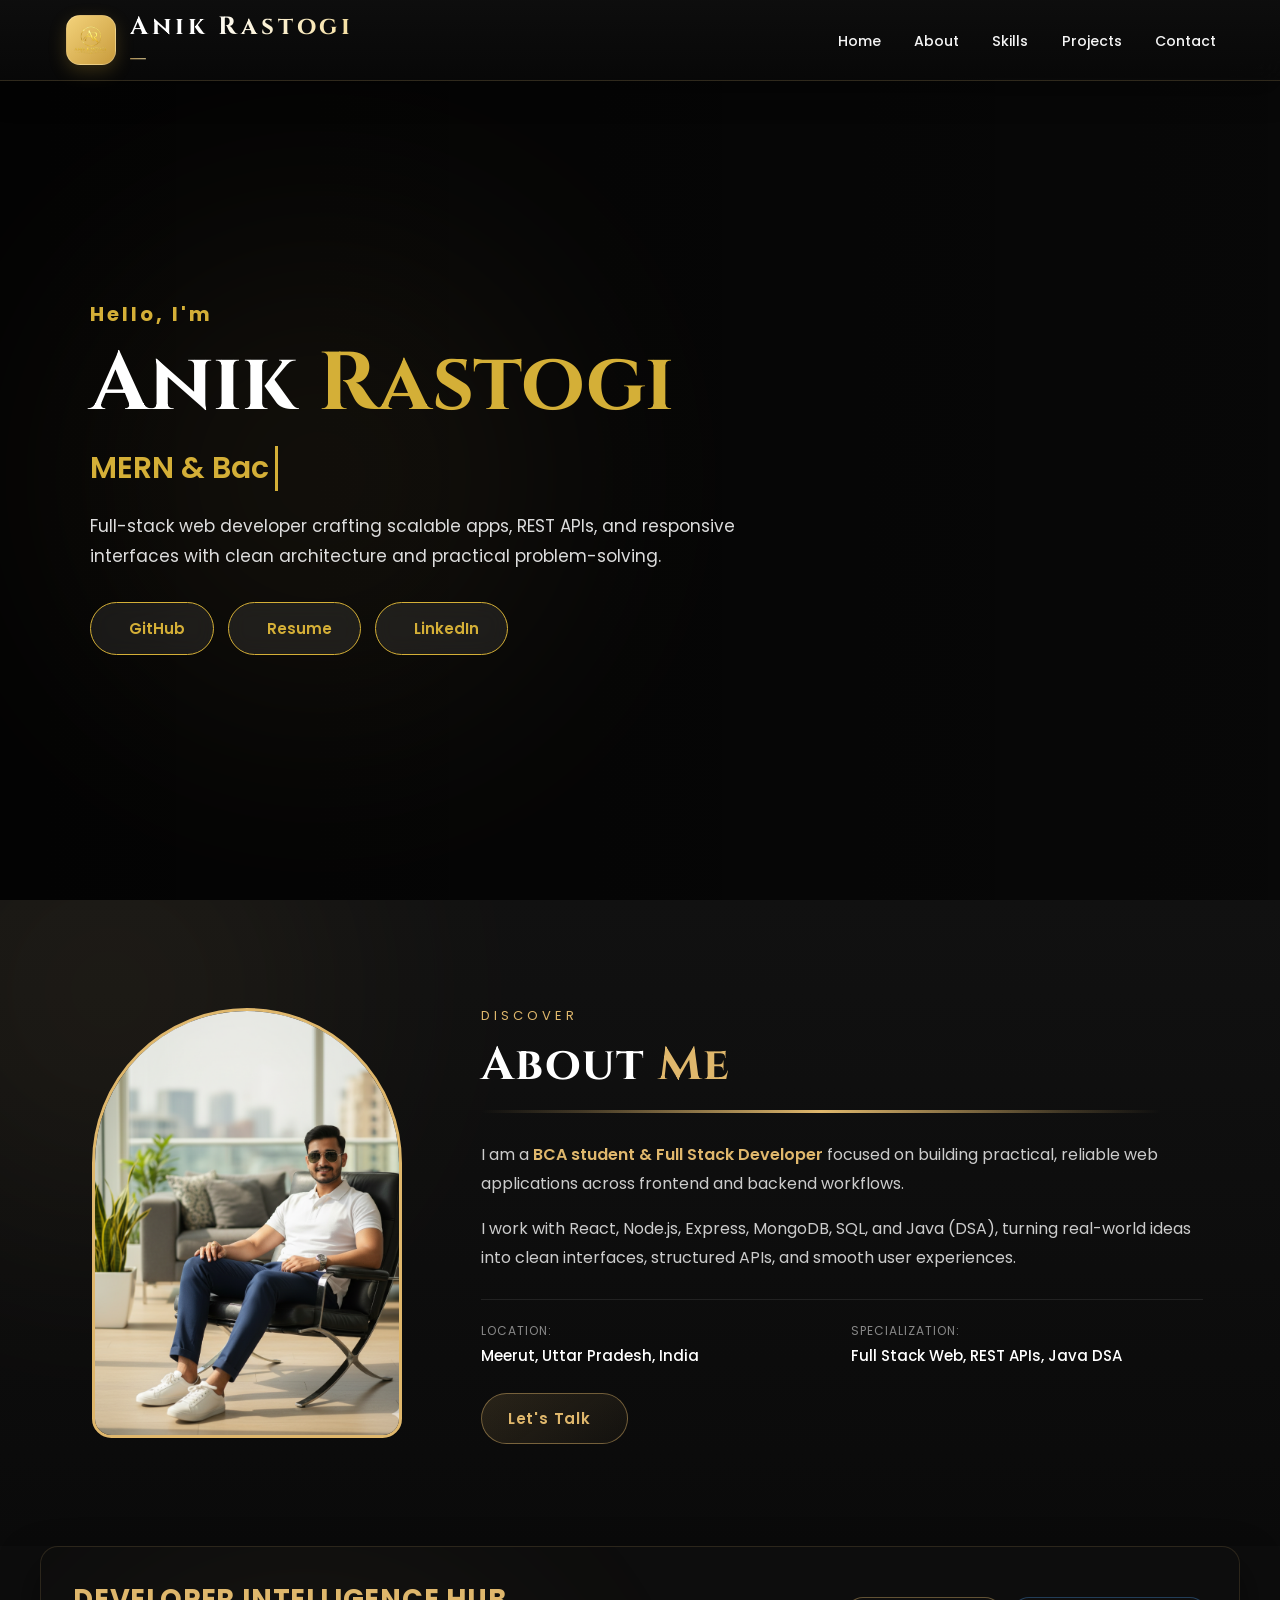
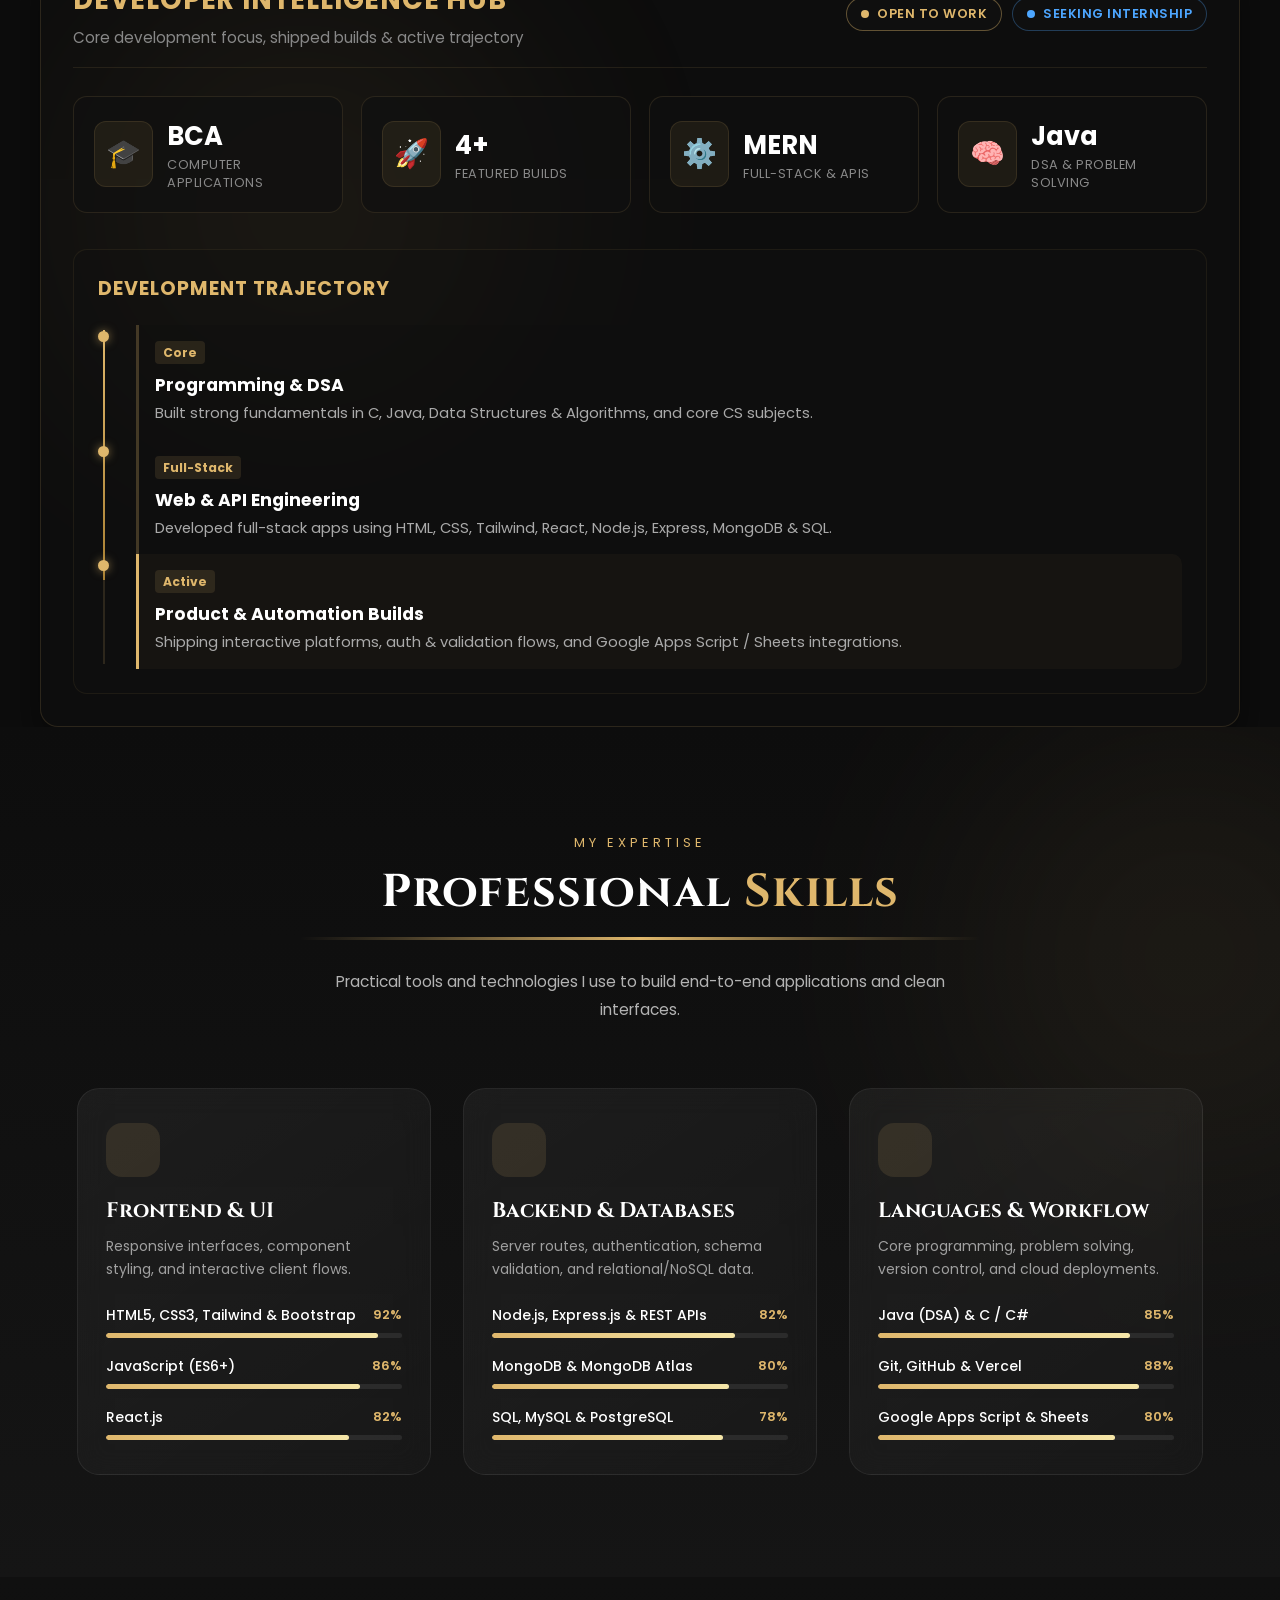
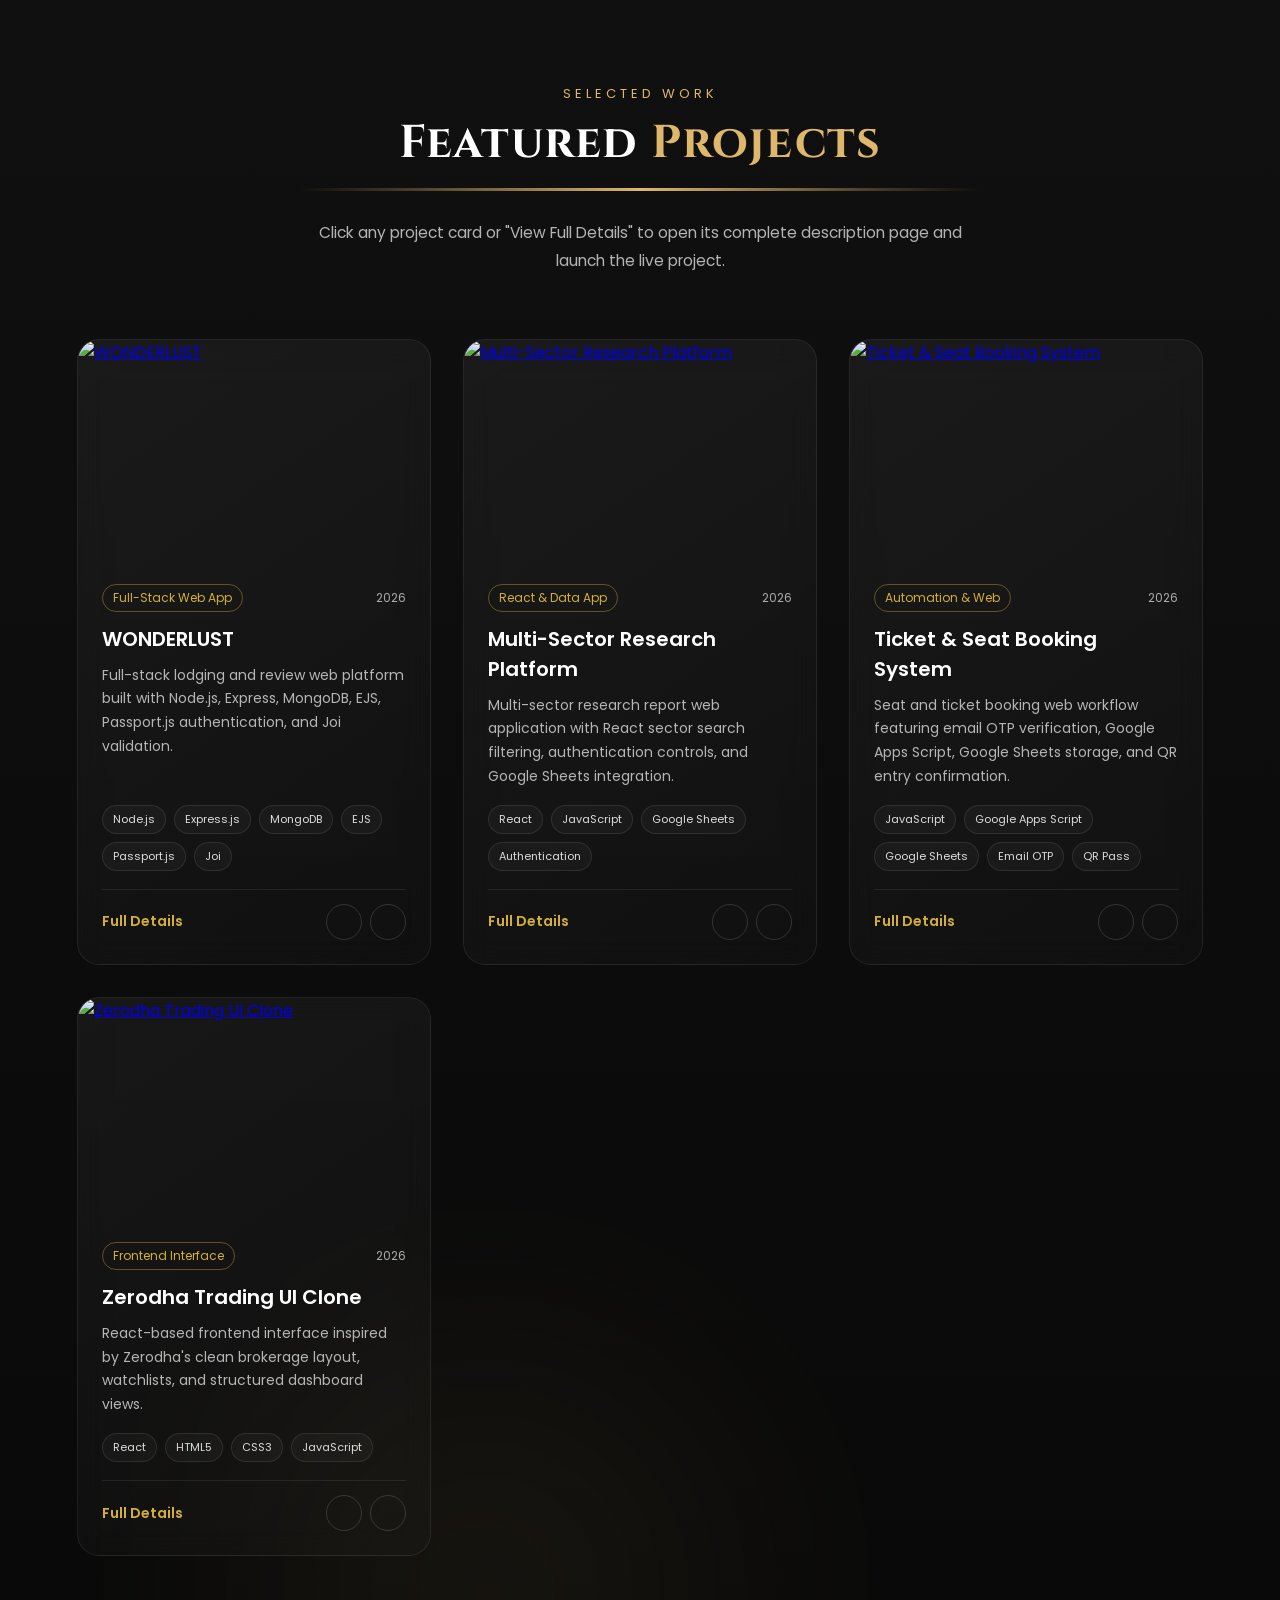
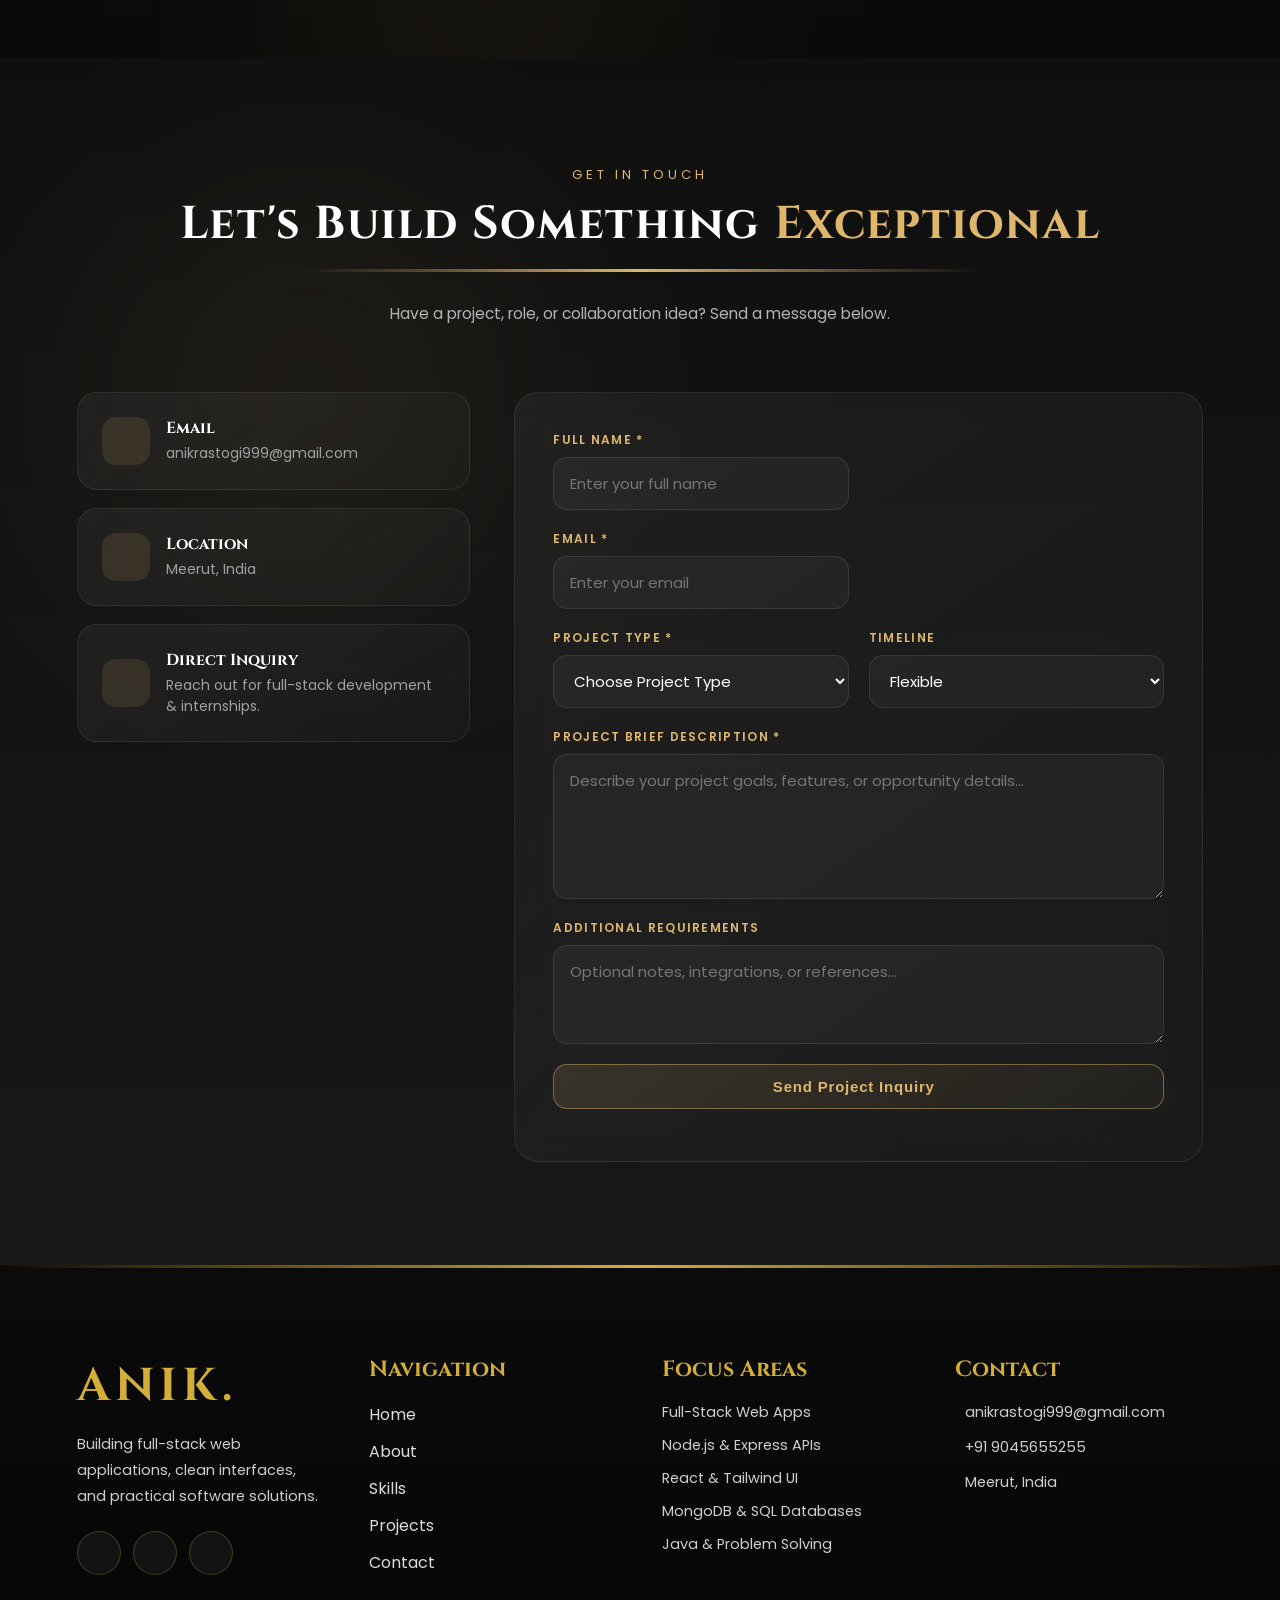
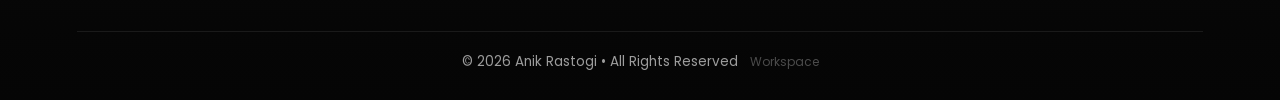
==== commit 2d7ab2e6: "Update index.html" ====
--- a/index.html
+++ b/index.html
@@ -22,8 +22,8 @@
         <a href="#home" class="logo">
             <img src="./assets/aniklogo.png" alt="Anik Rastogi Logo" class="logo-img">
             <div class="logo-content">
-                <h2>A R</h2>
-                <h2><span>WEB DEVELOPER</span></h2>
+                <h2>Anik Rastogi</h2>
+                <h2><span> WEB DEVELOPER</span></h2>
             </div>
         </a>
 
